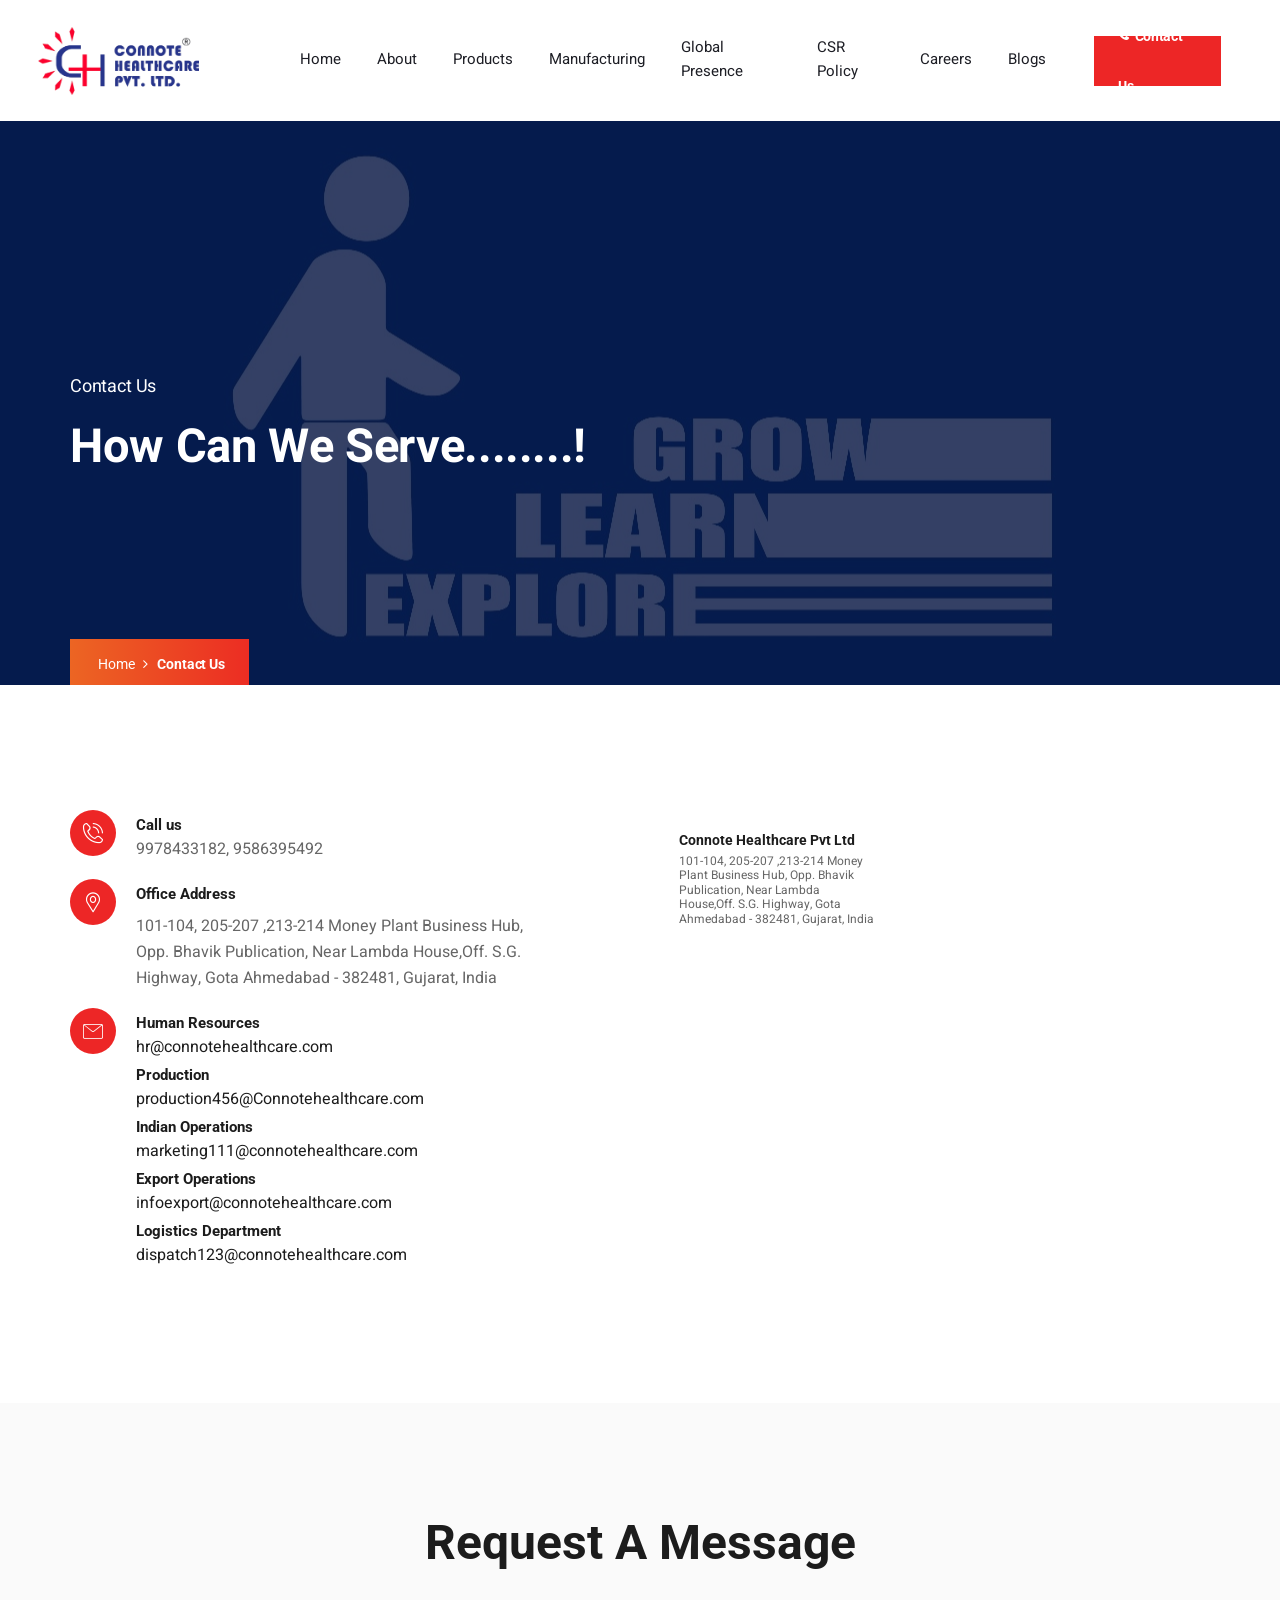
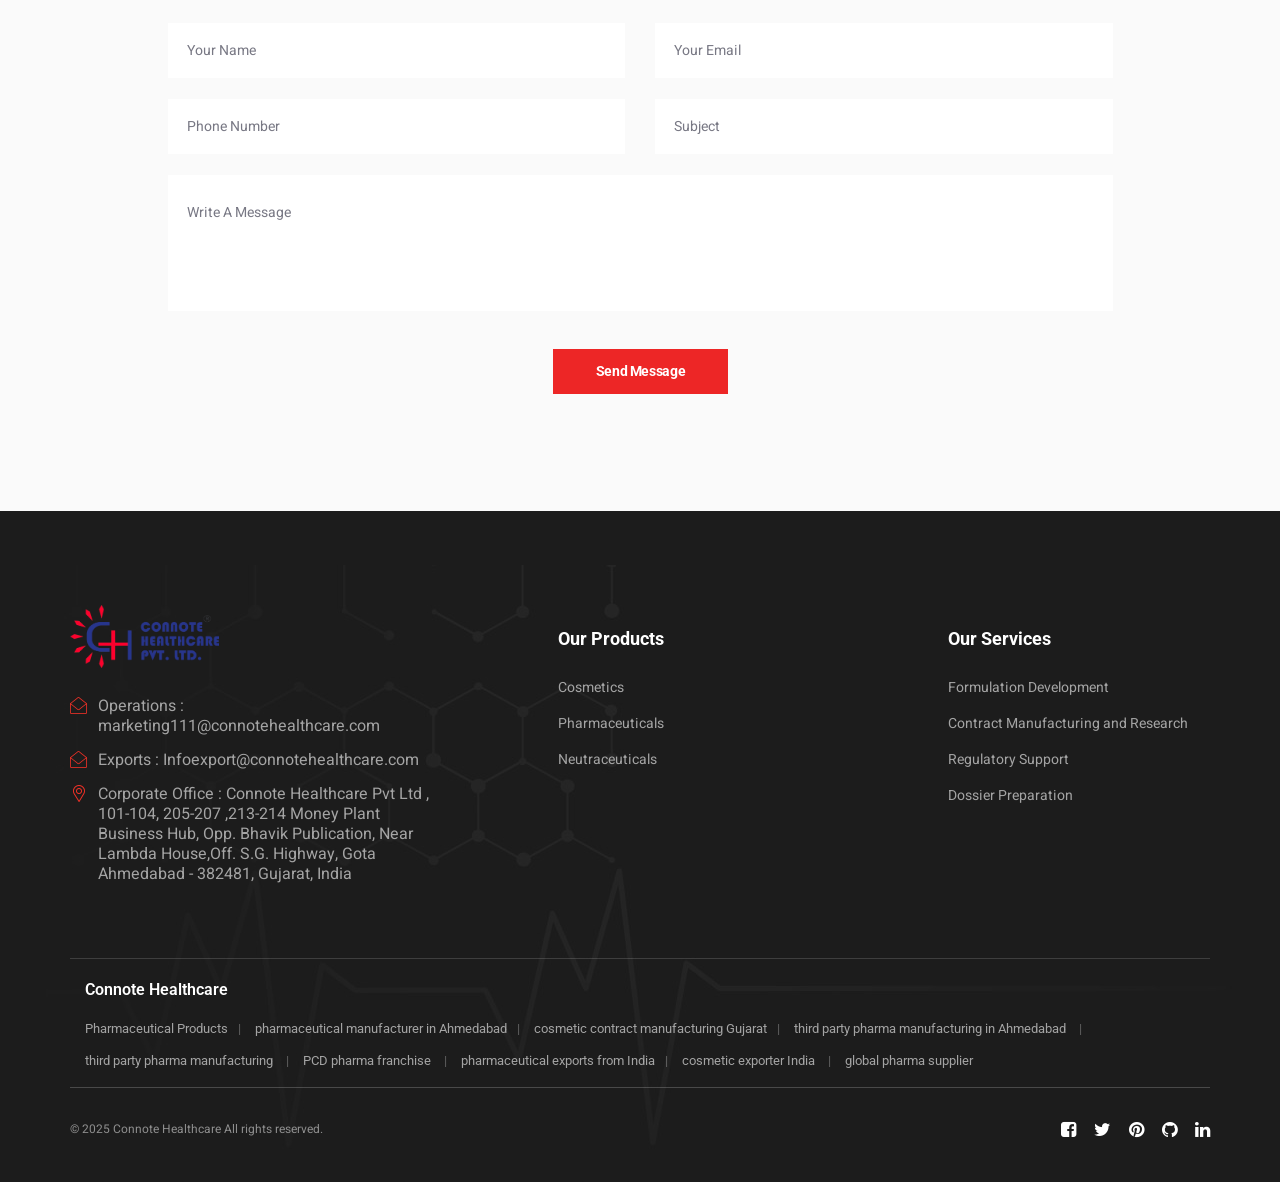
==== contact.html @ 1d47ad8c "Initial commit" ====
<!DOCTYPE html>
<html lang="en">
  <head>
    <!-- #region META DATA -->
    <meta charset="utf-8" />
    <meta
      name="description"
      content="Connote Healthcare Pvt. Ltd. offers high-quality pharmaceutical products and services, including formulation development, contract manufacturing, and regulatory support."
    />
    <meta
      name="keywords"
      content="Pharmaceutical, Healthcare, Formulation Development, Contract Manufacturing, Regulatory Support, Quality Control, Analytical Research, Stability Testing, GMP, WHO-GMP, Connote Healthcare"
    />
    <meta name="author" content="Grabthesite" />
    <meta name="viewport" content="width=device-width, initial-scale=1.0" />
    <title>Connote - Connote Healthcare pvt. ltd.</title>

    <!-- #endregion META DATA -->

    <!--#region Include CSS-->
    <link rel="stylesheet" href="css/bootstrap.css" />
    <link rel="stylesheet" href="css/animate.css" />
    <link rel="stylesheet" href="css/font-awesome.css" />
    <link rel="stylesheet" href="css/labflox-icon.css" />
    <link rel="stylesheet" href="css/owl.theme.default.min.css" />
    <link rel="stylesheet" href="css/owl.carousel.min.css" />
    <link rel="stylesheet" href="css/slick.css" />
    <link rel="stylesheet" href="css/lightcase.css" />
    <link rel="stylesheet" href="css/preloader.css" />

    <!-- Revolution Slider Setting CSS -->
    <link rel="stylesheet" href="css/settings.css" />

    <link rel="stylesheet" href="css/preset.css" />
    <link rel="stylesheet" href="css/ignore_for_wp.css" />
    <link rel="stylesheet" href="css/theme.css" />
    <link rel="stylesheet" href="css/responsive.css" />
    <link rel="stylesheet" href="css/custom.css" />
    <!--#endregion Include CSS-->

    <link rel="icon" type="image/png" href="images/favicon.png" />
  </head>

  <body>
    <!-- #region Preloader -->
    <div class="preloader clock text-center">
      <div class="labfloxLoader">
        <div class="loaderO">
          <span>C</span>
          <span>O</span>
          <span>N</span>
          <span>N</span>
          <span>O</span>
          <span>T</span>
          <span>E</span>
        </div>
      </div>
    </div>
    <!-- #endregion Preloader -->

    <!-- #region Header -->
    <header class="header01 site-header">
      <!--TODO : Move this style to css -->
      <div style="padding: 0 0" class="">
        <div class="row">
          <div class="col-lg-12">
            <div class="navArea">
              <div class="logo">
                <a href="index.html"
                  ><img src="images/logo.png" alt="Labflox"
                /></a>
              </div>
              <nav class="mainMenu">
                <ul>
                  <li class="current-menu-item">
                    <a href="index.html">Home</a>
                  </li>
                  <li><a href="about.html">About</a></li>
                  <li class="">
                    <a href="products.html">Products</a>
                    <!-- <ul>
                    <li class="menu-item-has-children">
                      <a href="#">Cosmetics</a>
                      <ul>
                        <li>
                          <a href="products.html">Moisturizer</a>
                        </li>
                        <li>
                          <a href="#">Sunscreen</a>
                        </li>
                        <li>
                          <a href="#">Facewash</a>
                        </li>
                        <li>
                          <a href="#">Soap</a>
                        </li>
                      </ul>
                    </li>
                    <li class="menu-item-has-children">
                      <a href="#">Pharmaceuticals</a>
                      <ul>
                        <li>
                          <a href="#">Anti Acne</a>
                        </li>
                        <li>
                          <a href="#">Anti Allergic</a>
                        </li>
                        <li>
                          <a href="#">Anti Bacterial</a>
                        </li>
                        <li>
                          <a href="#">Anti Psoriatic</a>
                        </li>
                        <li>
                          <a href="#">Anti Scabies</a>
                        </li>
                        <li>
                          <a href="#">Anti Viral</a>
                        </li>
                        <li>
                          <a href="#">Hair Care</a>
                        </li>
                        <li>
                          <a href="#">Steroid</a>
                        </li>
                        <li>
                          <a href="#">Skin Whiteners</a>
                        </li>
                      </ul>
                    </li>
                    <li class="menu-item-has-children">
                      <a href="#">Neutraceuticals</a>
                      <ul>
                        <li>
                          <a href="#">Multi-Vitamins</a>
                        </li>
                        <li>
                          <a href="#">Syrups</a>
                        </li>
                      </ul>
                    </li>
                    <li>
                      <a href="#">Miscelaneous</a>
                    </li>
                    <li><a href="#">View All</a></li>
                  </ul> -->
                  </li>
                  <li>
                    <a href="manufacturing.html">Manufacturing</a>
                  </li>
                  <li>
                    <a href="global-presence.html">Global Presence</a>
                  </li>
                  <!-- <li>
                  <a href="javascript:void(0);">CSR Policy</a>
                </li> -->
                  <li>
                    <a href="csr.html">CSR Policy</a>
                  </li>
                  <li>
                    <a href="careers.html">Careers</a>
                  </li>
                   <li>
                    <a href="blogs.html">Blogs</a>
                  </li>
                </ul>
              </nav>
              <div class="accessNav">
                <a href="contact.html" class="lab_btn lightHover requestBTN"
                  ><span><i class="fa fa-phone"></i>Contact Us</span></a
                >
                <a href="javascript:void(0);" class="menuBtn"
                  ><span><i class="fa fa-bars"></i>Menu</span></a
                >
              </div>
            </div>
          </div>
        </div>
      </div>
    </header>
    <!-- #endregion Header -->

    <!-- #region Pagebanner -->
    <section class="pageBanner" id="contactBanner">
      <div class="container">
        <div class="row">
          <div class="col-md-9 col-lg-7 col-xl-6">
            <div class="pageBannerContent">
              <h5>Contact Us</h5>
              <h2>How Can We Serve........!</h2>
              <div class="pageBreadCum">
                <a href="index.html">Home</a>
                <i class="fa fa-angle-right"></i>
                <span>Contact Us</span>
              </div>
            </div>
          </div>
        </div>
      </div>
    </section>
    <!-- #endregion Pagebanner-->

    <!-- #region Map Section -->
    <section class="mapSection" id="adressMap">
      <div class="container">
        <div class="row">
          <div class="col-lg-6">
            <div class="contactInfo pt-0">
              <div class="iconBox04">
                <i class="laf-P86WG101"></i>
                <h5>Call us</h5>
                <p>9978433182, 9586395492</p>
              </div>
              <div class="iconBox04 ib04Address">
                <i class="laf-A8AIr201"></i>
                <h5>Office Address</h5>
                <p>
                  101-104, 205-207 ,213-214 Money Plant Business Hub, Opp.
                  Bhavik Publication, Near Lambda House,Off. S.G. Highway, Gota
                  Ahmedabad - 382481, Gujarat, India
                </p>
              </div>
              <div class="iconBox04">
                <i class="laf-CaWRfT01"></i>
                <h5>Human Resources</h5>
                <p class="pb-2">
                  <a href="#">hr@connotehealthcare.com</a>
                </p>
                <h5>Production</h5>
                <p class="pb-2">
                  <a href="#">production456@Connotehealthcare.com</a>
                </p>
                <h5>Indian Operations</h5>
                <p class="pb-2">
                  <a href="#">marketing111@connotehealthcare.com</a>
                </p>
                <h5>Export Operations</h5>
                <p class="pb-2">
                  <a href="#">infoexport@connotehealthcare.com</a>
                </p>
                <h5>Logistics Department</h5>
                <p class="pb-2">
                  <a href="#">dispatch123@connotehealthcare.com</a>
                </p>
              </div>
            </div>
          </div>
          <div class="col-lg-6">
            <div class="map">
              <!-- <iframe
                                src="https://www.google.com/maps/embed?pb=!1m18!1m12!1m3!1d3151.1985106393495!2d144.96871831584528!3d-37.832238342874774!2m3!1f0!2f0!3f0!3m2!1i1024!2i768!4f13.1!3m3!1m2!1s0x6ad642a842890d0b%3A0x66b760df23e4bf93!2s380%20St%20Kilda%20Rd%2C%20Melbourne%20VIC%203000%2C%20Australia!5e0!3m2!1sen!2sbd!4v1637992090221!5m2!1sen!2sbd"
                            ></iframe> -->
              <iframe
                src="https://www.google.com/maps/embed?pb=!1m18!1m12!1m3!1d117445.65026229316!2d72.4486853390625!3d23.09063130000001!2m3!1f0!2f0!3f0!3m2!1i1024!2i768!4f13.1!3m3!1m2!1s0x395e83590f01b755%3A0xcddaf096d549afd7!2sConnote%20Healthcare!5e0!3m2!1sen!2sin!4v1723284240552!5m2!1sen!2sin"
                width="600"
                height="450"
                style="border: 0"
                allowfullscreen=""
                loading="lazy"
                referrerpolicy="no-referrer-when-downgrade"
              ></iframe>
            </div>
            <div class="absoluteAdress">
              <h3>Connote Healthcare Pvt Ltd</h3>
              <p>
                101-104, 205-207 ,213-214 Money Plant Business Hub, Opp. Bhavik
                Publication, Near Lambda House,Off. S.G. Highway, Gota Ahmedabad
                - 382481, Gujarat, India
              </p>
            </div>
          </div>
        </div>
      </div>
    </section>
    <!-- #endregion Map Section -->

    <!-- #region Contact Form -->
    <section class="contactFormSection">
      <div class="container">
        <div class="row">
          <div class="col-lg-12">
            <h2 class="secTitle text-center">Request A Message</h2>
          </div>
        </div>
        <div class="row">
          <div class="col-lg-10 offset-lg-1">
            <div class="contactForm">
              <form method="post" action="ajax/mail.php" id="contact_form">
                <div class="row">
                  <div class="col-md-6">
                    <input
                      type="text"
                      name="con_name"
                      placeholder="Your Name"
                      class="required reqError"
                    />
                  </div>
                  <div class="col-md-6">
                    <input
                      type="email"
                      name="con_email"
                      placeholder="Your Email"
                      class="required reqError"
                    />
                  </div>
                  <div class="col-md-6">
                    <input
                      type="text"
                      name="con_phone"
                      placeholder="Phone Number"
                      class="required reqError"
                    />
                  </div>
                  <div class="col-md-6">
                    <input
                      type="text"
                      name="con_subject"
                      placeholder="Subject"
                      class="required reqError"
                    />
                  </div>
                  <div class="col-md-12">
                    <textarea
                      name="con_message1"
                      placeholder="Write A Message"
                      class="required reqError"
                    ></textarea>
                  </div>
                  <div class="col-md-12 text-center">
                    <button type="submit" class="lab_btn darkHover">
                      <span>Send Message</span>
                    </button>
                    <div class="alert con_message"></div>
                  </div>
                </div>
              </form>
            </div>
          </div>
        </div>
      </div>
    </section>
    <!-- #endregion Contact Form -->

    <!-- #region FOOTER -->
    <footer class="footer01">
      <div class="container">
        <div class="row widgetRow">
          <div class="col-md-6 col-lg-4">
            <aside class="widget">
              <div class="contactWidtetContent">
                <div class="footerLogo">
                  <a href="index.html"
                    ><img src="images/logo.png" alt="LabFlox"
                  /></a>
                </div>

                <div class="cwcInfo">
                  <i class="laf-BqBcxz01"></i>
                  <a href="javascript:void(0);">
                    Operations : marketing111@connotehealthcare.com
                  </a>
                </div>
                <div class="cwcInfo">
                  <i class="laf-BqBcxz01"></i>
                  <a href="javascript:void(0);">
                    Exports : Infoexport@connotehealthcare.com
                  </a>
                </div>
                <div class="cwcInfo">
                  <i class="laf-A8AIr201"></i>
                  Corporate Office : Connote Healthcare Pvt Ltd , 101-104,
                  205-207 ,213-214 Money Plant Business Hub, Opp. Bhavik
                  Publication, Near Lambda House,Off. S.G. Highway, Gota
                  Ahmedabad - 382481, Gujarat, India
                </div>
              </div>
            </aside>
          </div>
          <div class="col-md-6 col-lg-3">
            <aside class="widget">
              <h3 class="widgetTitle">Our Products</h3>
              <ul>
                <li>
                  <a href="javascript:void(0);">Cosmetics</a>
                </li>
                <li>
                  <a href="javascript:void(0);">Pharmaceuticals</a>
                </li>
                <li>
                  <a href="javascript:void(0);"> Neutraceuticals</a>
                </li>
              </ul>
            </aside>
          </div>
          <div class="col-md-6 col-lg-3">
            <aside class="widget">
              <h3 class="widgetTitle">Our Services</h3>
              <ul>
                <li>
                  <a href="javascript:void(0);">Formulation Development</a>
                </li>
                <li>
                  <a href="javascript:void(0);"
                    >Contract Manufacturing and Research</a
                  >
                </li>
                <li>
                  <a href="javascript:void(0);">Regulatory Support</a>
                </li>
                <li>
                  <a href="javascript:void(0);">Dossier Preparation</a>
                </li>
              </ul>
            </aside>
          </div>
        </div>

               <!-- SEO Keyword Section -->
        <div class=" footerSeoSection">
          <div class="col-lg-12">
            <aside class="">
              <h2>Connote Healthcare</h2>

              <h3>Pharmaceutical Products</h3>
              <h3>pharmaceutical manufacturer in Ahmedabad</h3>
              <h3>cosmetic contract manufacturing Gujarat</h3>
              <h3>third party pharma manufacturing in Ahmedabad </h3>

              <h3>third party pharma manufacturing </h3>
              <h3>PCD pharma franchise </h3>

              <h3>pharmaceutical exports from India</h3>
              <h3>cosmetic exporter India </h3>
              <h3>global pharma supplier</h3>
            </aside>
          </div>
        </div>
        <!-- End SEO Keyword Section -->
         
        <div class="row">
          <div class="col-lg-12">
            <div class="copyrightRow">
              <div class="row">
                <div class="col-md-6 col-lg-6">
                  <div class="siteInfo">
                    © 2025 Connote Healthcare All rights reserved.
                  </div>
                </div>
                <div class="col-md-6 col-lg-6">
                  <div class="siteSocial">
                    <a href="javascript:void(0);"
                      ><i class="fa fa-facebook-square"></i
                    ></a>
                    <a href="javascript:void(0);"
                      ><i class="fa fa-twitter"></i
                    ></a>
                    <a href="javascript:void(0);"
                      ><i class="fa fa-pinterest"></i
                    ></a>
                    <a href="javascript:void(0);"
                      ><i class="fa fa-github"></i
                    ></a>
                    <a href="javascript:void(0);"
                      ><i class="fa fa-linkedin"></i
                    ></a>
                  </div>
                </div>
              </div>
            </div>
          </div>
        </div>
      </div>
    </footer>
    <!-- #endregion FOOTER -->

    <!-- #region back to the top button -->
    <a href="javascript:void(0);" id="backtotop"
      ><i class="fa fa-angle-double-up"></i
    ></a>
    <!-- #endregion back to the top button -->

    <!-- #region Include JS -->
    <script src="js/jquery.js"></script>
    <script src="js/bootstrap.min.js"></script>
    <script src="js/owl.carousel.min.js"></script>
    <script src="js/jquery.appear.js"></script>
    <script src="js/circle-progress.min.js"></script>
    <script src="js/slick.js"></script>
    <script src="js/lightcase.js"></script>
    <script src="js/litepicker.js"></script>

    <!-- Slider Revolution Main Files -->
    <script src="js/jquery.themepunch.tools.min.js"></script>
    <script src="js/jquery.themepunch.revolution.min.js"></script>

    <!-- Slider Revolution Extension -->
    <script src="js/extensions/revolution.extension.actions.min.js"></script>
    <script src="js/extensions/revolution.extension.carousel.min.js"></script>
    <script src="js/extensions/revolution.extension.kenburn.min.js"></script>
    <script src="js/extensions/revolution.extension.layeranimation.min.js"></script>
    <script src="js/extensions/revolution.extension.migration.min.js"></script>
    <script src="js/extensions/revolution.extension.navigation.min.js"></script>
    <script src="js/extensions/revolution.extension.parallax.min.js"></script>
    <script src="js/extensions/revolution.extension.slideanims.min.js"></script>
    <script src="js/extensions/revolution.extension.video.min.js"></script>

    <script src="js/theme.js"></script>
    <script src="js/custom.js"></script>
    <!-- #endregion Include JS -->
  </body>
</html>
---- css/labflox-icon.css ----
@font-face {
    font-family: "LabFlox";
    src: url("../fonts/LabFlox.eot?rlnx4n");
    src:
        url("../fonts/LabFlox.eot?rlnx4n#iefix") format("embedded-opentype"),
        url("../fonts/LabFlox.ttf?rlnx4n") format("truetype"),
        url("../fonts/LabFlox.woff?rlnx4n") format("woff"),
        url("../fonts/LabFlox.svg?rlnx4n#LabFlox") format("svg");
    font-weight: normal;
    font-style: normal;
    font-display: block;
}

[class^="laf-"],
[class*=" laf-"] {
    /* use !important to prevent issues with browser extensions that change fonts */
    font-family: "LabFlox" !important;
    speak: never;
    font-style: normal;
    font-weight: normal;
    font-variant: normal;
    text-transform: none;
    line-height: 1;

    /* Better Font Rendering =========== */
    -webkit-font-smoothing: antialiased;
    -moz-osx-font-smoothing: grayscale;
}

.laf-QQOBhd01:before {
    content: "\e90a";
}
.laf-P86WG101:before {
    content: "\e90b";
}
.laf-y4LP01:before {
    content: "\e90c";
}
.laf-CaWRfT01:before {
    content: "\e90d";
}
.laf-APYoN601:before {
    content: "\e90e";
}
.laf-lHZT4N01:before {
    content: "\e90f";
}
.laf-BqBcxz01:before {
    content: "\e910";
}
.laf-A8AIr201:before {
    content: "\e911";
}
.laf-c2XLzn01:before {
    content: "\e912";
}
.laf-eJT9WW01:before {
    content: "\e913";
}
.laf-rXdMT01:before {
    content: "\e900";
}
.laf-F4W0Q01:before {
    content: "\e901";
}
.laf-DqlwU301:before {
    content: "\e902";
}
.laf-GA9M8J01:before {
    content: "\e903";
}
.laf-GiBYLh01:before {
    content: "\e904";
}
.laf-lHEkBa01:before {
    content: "\e905";
}
.laf-MjY3z001:before {
    content: "\e906";
}
.laf-VoAPSp01:before {
    content: "\e907";
}
.laf-Yk7aBo01:before {
    content: "\e908";
}
.laf-yzxBv601:before {
    content: "\e909";
}
.laf-yzxBv601:before {
    content: "\e914";
}
---- css/lightcase.css ----
/**
 * Lightcase - jQuery Plugin
 * The smart and flexible Lightbox Plugin.
 *
 * @author		Cornel Boppart <cornel@bopp-art.com>
 * @copyright	Author
 *
 * @version		2.5.0 (11/03/2018)
 */
/**
 * Lightcase settings
 *
 * Note: Override default settings for your project without touching this source code by simply
 * defining those variables within a SASS map called '$lightcase-custom'.
 *
 * // Example usage
 * $lightcase-custom: (
 *   'breakpoint': 768px
 * );
 */
@font-face {
  font-family: 'lightcase';
  src: url("../fonts/lightcase.eot?55356177");
  src: url("../fonts/lightcase.eot?55356177#iefix") format("embedded-opentype"), url("../fonts/lightcase.woff?55356177") format("woff"), url("../fonts/lightcase.ttf?55356177") format("truetype"), url("../fonts/lightcase.svg?55356177#lightcase") format("svg");
  font-weight: normal;
  font-style: normal;
}
/* line 12, ../scss/components/fonts/_font-lightcase.scss */
[class*='lightcase-icon-']:before {
  font-family: 'lightcase', sans-serif;
  font-style: normal;
  font-weight: normal;
  speak: none;
  display: inline-block;
  text-decoration: inherit;
  width: 1em;
  text-align: center;
  /* For safety - reset parent styles, that can break glyph codes*/
  font-variant: normal;
  text-transform: none;
  /* fix buttons height, for twitter bootstrap */
  line-height: 1em;
  /* Uncomment for 3D effect */
  /* text-shadow: 1px 1px 1px rgba(127, 127, 127, 0.3); */
}

/* Codes */
/* line 35, ../scss/components/fonts/_font-lightcase.scss */
.lightcase-icon-play:before {
  content: '\e800';
}

/* line 36, ../scss/components/fonts/_font-lightcase.scss */
.lightcase-icon-pause:before {
  content: '\e801';
}

/* line 37, ../scss/components/fonts/_font-lightcase.scss */
.lightcase-icon-close:before {
  content: '\e802';
}

/* line 38, ../scss/components/fonts/_font-lightcase.scss */
.lightcase-icon-prev:before {
  content: '\e803';
}

/* line 39, ../scss/components/fonts/_font-lightcase.scss */
.lightcase-icon-next:before {
  content: '\e804';
}

/* line 40, ../scss/components/fonts/_font-lightcase.scss */
.lightcase-icon-spin:before {
  content: '\e805';
}

/**
 * Mixin providing icon defaults to be used on top of font-lightcase.
 *
 * Example usage:
 * @include icon(#e9e9e9)
 */
/**
 * Mixin providing icon defaults including a hover status to be used
 * on top of font-lightcase.
 *
 * Example usage:
 * @include icon-hover(#e9e9e9, #fff)
 */
/**
 * Provides natural content overflow behavior and scrolling support
 * even so for touch devices.
 *
 * Example usage:
 * @include overflow()
 */
/**
 * Neutralizes/resets dimensions including width, height, position as well as margins,
 * paddings and styles. Used to enforce a neutral and unstyled look and behavoir!
 *
 * Example usage:
 * @include clear(true)
 *
 * @param boolean $important
 */
@-webkit-keyframes lightcase-spin {
  0% {
    -webkit-transform: rotate(0deg);
    -moz-transform: rotate(0deg);
    -o-transform: rotate(0deg);
    transform: rotate(0deg);
  }
  100% {
    -webkit-transform: rotate(359deg);
    -moz-transform: rotate(359deg);
    -o-transform: rotate(359deg);
    transform: rotate(359deg);
  }
}
@-moz-keyframes lightcase-spin {
  0% {
    -webkit-transform: rotate(0deg);
    -moz-transform: rotate(0deg);
    -o-transform: rotate(0deg);
    transform: rotate(0deg);
  }
  100% {
    -webkit-transform: rotate(359deg);
    -moz-transform: rotate(359deg);
    -o-transform: rotate(359deg);
    transform: rotate(359deg);
  }
}
@-o-keyframes lightcase-spin {
  0% {
    -webkit-transform: rotate(0deg);
    -moz-transform: rotate(0deg);
    -o-transform: rotate(0deg);
    transform: rotate(0deg);
  }
  100% {
    -webkit-transform: rotate(359deg);
    -moz-transform: rotate(359deg);
    -o-transform: rotate(359deg);
    transform: rotate(359deg);
  }
}
@-ms-keyframes lightcase-spin {
  0% {
    -webkit-transform: rotate(0deg);
    -moz-transform: rotate(0deg);
    -o-transform: rotate(0deg);
    transform: rotate(0deg);
  }
  100% {
    -webkit-transform: rotate(359deg);
    -moz-transform: rotate(359deg);
    -o-transform: rotate(359deg);
    transform: rotate(359deg);
  }
}
@keyframes lightcase-spin {
  0% {
    -webkit-transform: rotate(0deg);
    -moz-transform: rotate(0deg);
    -o-transform: rotate(0deg);
    transform: rotate(0deg);
  }
  100% {
    -webkit-transform: rotate(359deg);
    -moz-transform: rotate(359deg);
    -o-transform: rotate(359deg);
    transform: rotate(359deg);
  }
}
/* line 1, ../scss/components/modules/_case.scss */
#lightcase-case {
  display: none;
  position: fixed;
  z-index: 2002;
  top: 50%;
  left: 50%;
  font-family: arial, sans-serif;
  font-size: 13px;
  line-height: 1.5;
  text-align: left;
  text-shadow: 0 0 10px rgba(0, 0, 0, 0.5);
}
@media screen and (max-width: 640px) {
  /* line 16, ../scss/components/modules/_case.scss */
  html[data-lc-type=inline] #lightcase-case, html[data-lc-type=ajax] #lightcase-case {
    position: fixed !important;
    top: 0 !important;
    left: 0 !important;
    right: 0 !important;
    bottom: 0 !important;
    margin: 0 !important;
    padding: 55px 0 70px 0;
    width: 100% !important;
    height: 100% !important;
    overflow: auto !important;
  }
}

@media screen and (min-width: 641px) {
  /* line 4, ../scss/components/modules/_content.scss */
  html:not([data-lc-type=error]) #lightcase-content {
    position: relative;
    z-index: 1;
    text-shadow: none;
    background-color: #fff;
    -webkit-box-shadow: 0 0 30px rgba(0, 0, 0, 0.5);
    -moz-box-shadow: 0 0 30px rgba(0, 0, 0, 0.5);
    -o-box-shadow: 0 0 30px rgba(0, 0, 0, 0.5);
    box-shadow: 0 0 30px rgba(0, 0, 0, 0.5);
    -webkit-backface-visibility: hidden;
  }
}
@media screen and (min-width: 641px) {
  /* line 23, ../scss/components/modules/_content.scss */
  html[data-lc-type=image] #lightcase-content, html[data-lc-type=video] #lightcase-content {
    background-color: #333;
  }
}
/* line 31, ../scss/components/modules/_content.scss */
html[data-lc-type=inline] #lightcase-content, html[data-lc-type=ajax] #lightcase-content, html[data-lc-type=error] #lightcase-content {
  -webkit-box-shadow: none;
  -moz-box-shadow: none;
  -o-box-shadow: none;
  box-shadow: none;
}
@media screen and (max-width: 640px) {
  /* line 31, ../scss/components/modules/_content.scss */
  html[data-lc-type=inline] #lightcase-content, html[data-lc-type=ajax] #lightcase-content, html[data-lc-type=error] #lightcase-content {
    position: relative !important;
    top: auto !important;
    left: auto !important;
    width: auto !important;
    height: auto !important;
    margin: 0 !important;
    padding: 0 !important;
    border: none !important;
    background: none !important;
  }
}
/* line 43, ../scss/components/modules/_content.scss */
html[data-lc-type=inline] #lightcase-content .lightcase-contentInner, html[data-lc-type=ajax] #lightcase-content .lightcase-contentInner, html[data-lc-type=error] #lightcase-content .lightcase-contentInner {
  -webkit-box-sizing: border-box;
  -moz-box-sizing: border-box;
  -o-box-sizing: border-box;
  box-sizing: border-box;
}
@media screen and (max-width: 640px) {
  /* line 43, ../scss/components/modules/_content.scss */
  html[data-lc-type=inline] #lightcase-content .lightcase-contentInner, html[data-lc-type=ajax] #lightcase-content .lightcase-contentInner, html[data-lc-type=error] #lightcase-content .lightcase-contentInner {
    padding: 15px;
  }
  /* line 52, ../scss/components/modules/_content.scss */
  html[data-lc-type=inline] #lightcase-content .lightcase-contentInner, html[data-lc-type=inline] #lightcase-content .lightcase-contentInner > *, html[data-lc-type=ajax] #lightcase-content .lightcase-contentInner, html[data-lc-type=ajax] #lightcase-content .lightcase-contentInner > *, html[data-lc-type=error] #lightcase-content .lightcase-contentInner, html[data-lc-type=error] #lightcase-content .lightcase-contentInner > * {
    width: 100% !important;
    max-width: none !important;
  }
  /* line 59, ../scss/components/modules/_content.scss */
  html[data-lc-type=inline] #lightcase-content .lightcase-contentInner > *:not(iframe), html[data-lc-type=ajax] #lightcase-content .lightcase-contentInner > *:not(iframe), html[data-lc-type=error] #lightcase-content .lightcase-contentInner > *:not(iframe) {
    height: auto !important;
    max-height: none !important;
  }
}
@media screen and (max-width: 640px) {
  /* line 70, ../scss/components/modules/_content.scss */
  html.lightcase-isMobileDevice[data-lc-type=iframe] #lightcase-content .lightcase-contentInner iframe {
    overflow: auto;
    -webkit-overflow-scrolling: touch;
  }
}
@media screen and (max-width: 640px) and (min-width: 641px) {
  /* line 74, ../scss/components/modules/_content.scss */
  html[data-lc-type=image] #lightcase-content .lightcase-contentInner, html[data-lc-type=video] #lightcase-content .lightcase-contentInner {
    line-height: 0.75;
  }
}

/* line 82, ../scss/components/modules/_content.scss */
html[data-lc-type=image] #lightcase-content .lightcase-contentInner {
  position: relative;
  overflow: hidden !important;
}
@media screen and (max-width: 640px) {
  /* line 91, ../scss/components/modules/_content.scss */
  html[data-lc-type=inline] #lightcase-content .lightcase-contentInner .lightcase-inlineWrap, html[data-lc-type=ajax] #lightcase-content .lightcase-contentInner .lightcase-inlineWrap, html[data-lc-type=error] #lightcase-content .lightcase-contentInner .lightcase-inlineWrap {
    position: relative !important;
    top: auto !important;
    left: auto !important;
    width: auto !important;
    height: auto !important;
    margin: 0 !important;
    padding: 0 !important;
    border: none !important;
    background: none !important;
  }
}
@media screen and (min-width: 641px) {
  /* line 100, ../scss/components/modules/_content.scss */
  html:not([data-lc-type=error]) #lightcase-content .lightcase-contentInner .lightcase-inlineWrap {
    padding: 30px;
    overflow: auto;
    -webkit-box-sizing: border-box;
    -moz-box-sizing: border-box;
    -o-box-sizing: border-box;
    box-sizing: border-box;
  }
}
@media screen and (max-width: 640px) {
  /* line 117, ../scss/components/modules/_content.scss */
  #lightcase-content h1, #lightcase-content h2, #lightcase-content h3, #lightcase-content h4, #lightcase-content h5, #lightcase-content h6, #lightcase-content p {
    color: #aaa;
  }
}
@media screen and (min-width: 641px) {
  /* line 117, ../scss/components/modules/_content.scss */
  #lightcase-content h1, #lightcase-content h2, #lightcase-content h3, #lightcase-content h4, #lightcase-content h5, #lightcase-content h6, #lightcase-content p {
    color: #333;
  }
}

/* line 3, ../scss/components/modules/_error.scss */
#lightcase-case p.lightcase-error {
  margin: 0;
  font-size: 17px;
  text-align: center;
  white-space: nowrap;
  overflow: hidden;
  text-overflow: ellipsis;
  color: #aaa;
}
@media screen and (max-width: 640px) {
  /* line 3, ../scss/components/modules/_error.scss */
  #lightcase-case p.lightcase-error {
    padding: 30px 0;
  }
}
@media screen and (min-width: 641px) {
  /* line 3, ../scss/components/modules/_error.scss */
  #lightcase-case p.lightcase-error {
    padding: 0;
  }
}

/* line 4, ../scss/components/modules/_global.scss */
.lightcase-open body {
  overflow: hidden;
}
/* line 8, ../scss/components/modules/_global.scss */
.lightcase-isMobileDevice .lightcase-open body {
  max-width: 100%;
  max-height: 100%;
}

/* line 1, ../scss/components/modules/_info.scss */
#lightcase-info {
  position: absolute;
  padding-top: 15px;
}
/* line 9, ../scss/components/modules/_info.scss */
#lightcase-info #lightcase-title,
#lightcase-info #lightcase-caption {
  margin: 0;
  padding: 0;
  line-height: 1.5;
  font-weight: normal;
  text-overflow: ellipsis;
}
/* line 19, ../scss/components/modules/_info.scss */
#lightcase-info #lightcase-title {
  font-size: 17px;
  color: #aaa;
}
@media screen and (max-width: 640px) {
  /* line 19, ../scss/components/modules/_info.scss */
  #lightcase-info #lightcase-title {
    position: fixed;
    top: 10px;
    left: 0;
    max-width: 87.5%;
    padding: 5px 15px;
    background: #333;
  }
}
/* line 33, ../scss/components/modules/_info.scss */
#lightcase-info #lightcase-caption {
  clear: both;
  font-size: 13px;
  color: #aaa;
}
/* line 39, ../scss/components/modules/_info.scss */
#lightcase-info #lightcase-sequenceInfo {
  font-size: 11px;
  color: #aaa;
}
@media screen and (max-width: 640px) {
  /* line 45, ../scss/components/modules/_info.scss */
  .lightcase-fullScreenMode #lightcase-info {
    padding-left: 15px;
    padding-right: 15px;
  }
  /* line 51, ../scss/components/modules/_info.scss */
  html:not([data-lc-type=image]):not([data-lc-type=video]):not([data-lc-type=flash]):not([data-lc-type=error]) #lightcase-info {
    position: static;
  }
}

/* line 1, ../scss/components/modules/_loading.scss */
#lightcase-loading {
  position: fixed;
  z-index: 9999;
  width: 1.123em;
  height: auto;
  font-size: 38px;
  line-height: 1;
  text-align: center;
  text-shadow: none;
  position: fixed;
  z-index: 2001;
  top: 50%;
  left: 50%;
  margin-top: -0.5em;
  margin-left: -0.5em;
  opacity: 1;
  font-size: 32px;
  text-shadow: 0 0 15px #fff;
  -moz-transform-origin: 50% 53%;
  -webkit-animation: lightcase-spin 0.5s infinite linear;
  -moz-animation: lightcase-spin 0.5s infinite linear;
  -o-animation: lightcase-spin 0.5s infinite linear;
  animation: lightcase-spin 0.5s infinite linear;
}
/* line 20, ../scss/components/mixins/_presets.scss */
#lightcase-loading, #lightcase-loading:focus {
  text-decoration: none;
  color: #fff;
  -webkit-tap-highlight-color: transparent;
  -webkit-transition: color, opacity, ease-in-out 0.25s;
  -moz-transition: color, opacity, ease-in-out 0.25s;
  -o-transition: color, opacity, ease-in-out 0.25s;
  transition: color, opacity, ease-in-out 0.25s;
}
/* line 32, ../scss/components/mixins/_presets.scss */
#lightcase-loading > span {
  display: inline-block;
  text-indent: -9999px;
}

/* line 2, ../scss/components/modules/_navigation.scss */
a[class*='lightcase-icon-'] {
  position: fixed;
  z-index: 9999;
  width: 1.123em;
  height: auto;
  font-size: 38px;
  line-height: 1;
  text-align: center;
  text-shadow: none;
  outline: none;
  cursor: pointer;
}
/* line 20, ../scss/components/mixins/_presets.scss */
a[class*='lightcase-icon-'], a[class*='lightcase-icon-']:focus {
  text-decoration: none;
  color: rgba(255, 255, 255, 0.6);
  -webkit-tap-highlight-color: transparent;
  -webkit-transition: color, opacity, ease-in-out 0.25s;
  -moz-transition: color, opacity, ease-in-out 0.25s;
  -o-transition: color, opacity, ease-in-out 0.25s;
  transition: color, opacity, ease-in-out 0.25s;
}
/* line 32, ../scss/components/mixins/_presets.scss */
a[class*='lightcase-icon-'] > span {
  display: inline-block;
  text-indent: -9999px;
}
/* line 49, ../scss/components/mixins/_presets.scss */
a[class*='lightcase-icon-']:hover {
  color: white;
  text-shadow: 0 0 15px white;
}
/* line 10, ../scss/components/modules/_navigation.scss */
.lightcase-isMobileDevice a[class*='lightcase-icon-']:hover {
  color: #aaa;
  text-shadow: none;
}
/* line 17, ../scss/components/modules/_navigation.scss */
a[class*='lightcase-icon-'].lightcase-icon-close {
  position: fixed;
  top: 15px;
  right: 15px;
  bottom: auto;
  margin: 0;
  opacity: 0;
  outline: none;
}
/* line 28, ../scss/components/modules/_navigation.scss */
a[class*='lightcase-icon-'].lightcase-icon-prev {
  left: 15px;
}
/* line 33, ../scss/components/modules/_navigation.scss */
a[class*='lightcase-icon-'].lightcase-icon-next {
  right: 15px;
}
/* line 38, ../scss/components/modules/_navigation.scss */
a[class*='lightcase-icon-'].lightcase-icon-pause, a[class*='lightcase-icon-'].lightcase-icon-play {
  left: 50%;
  margin-left: -0.5em;
}
@media screen and (min-width: 641px) {
  /* line 38, ../scss/components/modules/_navigation.scss */
  a[class*='lightcase-icon-'].lightcase-icon-pause, a[class*='lightcase-icon-'].lightcase-icon-play {
    opacity: 0;
  }
}
@media screen and (max-width: 640px) {
  /* line 2, ../scss/components/modules/_navigation.scss */
  a[class*='lightcase-icon-'] {
    bottom: 15px;
    font-size: 24px;
  }
}
@media screen and (min-width: 641px) {
  /* line 2, ../scss/components/modules/_navigation.scss */
  a[class*='lightcase-icon-'] {
    bottom: 50%;
    margin-bottom: -0.5em;
  }
  /* line 57, ../scss/components/modules/_navigation.scss */
  a[class*='lightcase-icon-']:hover, #lightcase-case:hover ~ a[class*='lightcase-icon-'] {
    opacity: 1;
  }
}

/* line 1, ../scss/components/modules/_overlay.scss */
#lightcase-overlay {
  display: none;
  width: 100%;
  min-height: 100%;
  position: fixed;
  z-index: 2000;
  top: -9999px;
  bottom: -9999px;
  left: 0;
  background: #333;
}
@media screen and (max-width: 640px) {
  /* line 1, ../scss/components/modules/_overlay.scss */
  #lightcase-overlay {
    opacity: 1 !important;
  }
}
---- css/preloader.css ----
.preloader{background:#1c1c1c;bottom:0;height:100%;left:0;position:fixed;right:0;top:0;width:100%;z-index:99999}.preloader .loader{position:absolute;top:0;left:0;right:0;bottom:0;margin:auto}@keyframes rotate{100%{transform:rotate(360deg)}}.labfloxLoader{width:209px;height:200px;position:absolute;left:0;top:0;bottom:0;right:0;margin:auto}.labfloxLoader:after{content:'';position:absolute;left:0;top:0;width:100%;height:100%;background:url(../images/loader2.png) no-repeat center center;opacity:.7;animation:rotate 15s infinite linear}.loaderO{position:absolute;top:52%;left:0;right:0;margin:0 auto;transform:translateY(-50%);z-index:1;line-height:18px}.loaderO span{font-family:spartan,sans-serif;font-size:14px;line-height:14px;font-weight:700;color:#f0f8ff;display:inline-block;transition:all .5s;animation:animate 2s infinite}.loaderO span:nth-child(1){animation-delay:.1s}.loaderO span:nth-child(2){animation-delay:.2s}.loaderO span:nth-child(3){animation-delay:.3s}.loaderO span:nth-child(4){animation-delay:.4s}.loaderO span:nth-child(5){animation-delay:.5s}.loaderO span:nth-child(6){animation-delay:.6s}.loaderO span:nth-child(7){animation-delay:.7s}@keyframes animate{0%{color:#f0f8ff;transform:translateY(0);margin-left:0}25%{color:#f0f8ff;transform:translateY(-15px);margin-left:5px;text-shadow:0 15px 5px #000}100%{color:#f0f8ff;transform:translateY(0);margin-left:0}}.preloader-wrap{width:100%;height:100vh;position:fixed;top:0;left:0;background:#fff;z-index:9999}.loader_bar{position:absolute;left:0;top:0;height:100%;background:#17191b}#precent{text-align:center;color:#fff;line-height:1;font-size:12vw;position:absolute;left:50%;top:50%;transform:translate(-50%,-50%);font-weight:900;mix-blend-mode:difference}.la-ball-circus,.la-ball-circus>div{position:relative;-webkit-box-sizing:border-box;-moz-box-sizing:border-box;box-sizing:border-box}.la-ball-circus{display:block;font-size:0;color:#fff}.la-ball-circus.la-dark{color:#fff}.la-ball-circus>div{display:inline-block;float:none;background-color:currentColor;border:0 solid currentColor}.la-ball-circus{width:16px;height:16px}.la-ball-circus>div{position:absolute;top:0;left:-100%;display:block;width:16px;width:100%;height:16px;height:100%;border-radius:100%;opacity:.5;-webkit-animation:ball-circus-position 2.5s infinite cubic-bezier(.25,0,.75,1),ball-circus-size 2.5s infinite cubic-bezier(.25,0,.75,1);-moz-animation:ball-circus-position 2.5s infinite cubic-bezier(.25,0,.75,1),ball-circus-size 2.5s infinite cubic-bezier(.25,0,.75,1);-o-animation:ball-circus-position 2.5s infinite cubic-bezier(.25,0,.75,1),ball-circus-size 2.5s infinite cubic-bezier(.25,0,.75,1);animation:ball-circus-position 2.5s infinite cubic-bezier(.25,0,.75,1),ball-circus-size 2.5s infinite cubic-bezier(.25,0,.75,1)}.la-ball-circus>div:nth-child(1){-webkit-animation-delay:0s,-.5s;-moz-animation-delay:0s,-.5s;-o-animation-delay:0s,-.5s;animation-delay:0s,-.5s}.la-ball-circus>div:nth-child(2){-webkit-animation-delay:-.5s,-1s;-moz-animation-delay:-.5s,-1s;-o-animation-delay:-.5s,-1s;animation-delay:-.5s,-1s}.la-ball-circus>div:nth-child(3){-webkit-animation-delay:-1s,-1.5s;-moz-animation-delay:-1s,-1.5s;-o-animation-delay:-1s,-1.5s;animation-delay:-1s,-1.5s}.la-ball-circus>div:nth-child(4){-webkit-animation-delay:-1.5s,-2s;-moz-animation-delay:-1.5s,-2s;-o-animation-delay:-1.5s,-2s;animation-delay:-1.5s,-2s}.la-ball-circus>div:nth-child(5){-webkit-animation-delay:-2s,-2.5s;-moz-animation-delay:-2s,-2.5s;-o-animation-delay:-2s,-2.5s;animation-delay:-2s,-2.5s}.la-ball-circus.la-sm{width:8px;height:8px}.la-ball-circus.la-sm>div{width:8px;height:8px}.la-ball-circus.la-2x{width:32px;height:32px;left:0;top:0;right:0;margin:auto;bottom:0;position:absolute}.la-ball-circus.la-2x>div{width:32px;height:32px}.la-ball-circus.la-3x{width:48px;height:48px}.la-ball-circus.la-3x>div{width:48px;height:48px}@-webkit-keyframes ball-circus-position{50%{left:100%}}@-moz-keyframes ball-circus-position{50%{left:100%}}@-o-keyframes ball-circus-position{50%{left:100%}}@keyframes ball-circus-position{50%{left:100%}}@-webkit-keyframes ball-circus-size{50%{-webkit-transform:scale(.3,.3);transform:scale(.3,.3)}}@-moz-keyframes ball-circus-size{50%{-moz-transform:scale(.3,.3);transform:scale(.3,.3)}}@-o-keyframes ball-circus-size{50%{-o-transform:scale(.3,.3);transform:scale(.3,.3)}}@keyframes ball-circus-size{50%{-webkit-transform:scale(.3,.3);-moz-transform:scale(.3,.3);-o-transform:scale(.3,.3);transform:scale(.3,.3)}}.la-ball-climbing-dot,.la-ball-climbing-dot>div{position:relative;-webkit-box-sizing:border-box;-moz-box-sizing:border-box;box-sizing:border-box}.la-ball-climbing-dot{display:block;font-size:0;color:#fff}.la-ball-climbing-dot.la-dark{color:#333}.la-ball-climbing-dot>div{display:inline-block;float:none;background-color:currentColor;border:0 solid currentColor}.la-ball-climbing-dot{width:42px;height:32px}.la-ball-climbing-dot>div:nth-child(1){position:absolute;bottom:32%;left:18%;width:14px;height:14px;border-radius:100%;-webkit-transform-origin:center bottom;-moz-transform-origin:center bottom;-ms-transform-origin:center bottom;-o-transform-origin:center bottom;transform-origin:center bottom;-webkit-animation:ball-climbing-dot-jump .6s ease-in-out infinite;-moz-animation:ball-climbing-dot-jump .6s ease-in-out infinite;-o-animation:ball-climbing-dot-jump .6s ease-in-out infinite;animation:ball-climbing-dot-jump .6s ease-in-out infinite}.la-ball-climbing-dot>div:not(:nth-child(1)){position:absolute;top:0;right:0;width:14px;height:2px;border-radius:0;-webkit-transform:translate(60%,0);-moz-transform:translate(60%,0);-ms-transform:translate(60%,0);-o-transform:translate(60%,0);transform:translate(60%,0);-webkit-animation:ball-climbing-dot-steps 1.8s linear infinite;-moz-animation:ball-climbing-dot-steps 1.8s linear infinite;-o-animation:ball-climbing-dot-steps 1.8s linear infinite;animation:ball-climbing-dot-steps 1.8s linear infinite}.la-ball-climbing-dot>div:not(:nth-child(1)):nth-child(2){-webkit-animation-delay:0ms;-moz-animation-delay:0ms;-o-animation-delay:0ms;animation-delay:0ms}.la-ball-climbing-dot>div:not(:nth-child(1)):nth-child(3){-webkit-animation-delay:-600ms;-moz-animation-delay:-600ms;-o-animation-delay:-600ms;animation-delay:-600ms}.la-ball-climbing-dot>div:not(:nth-child(1)):nth-child(4){-webkit-animation-delay:-1200ms;-moz-animation-delay:-1200ms;-o-animation-delay:-1200ms;animation-delay:-1200ms}.la-ball-climbing-dot.la-sm{width:20px;height:16px}.la-ball-climbing-dot.la-sm>div:nth-child(1){width:6px;height:6px}.la-ball-climbing-dot.la-sm>div:not(:nth-child(1)){width:6px;height:1px}.la-ball-climbing-dot.la-2x{width:84px;height:64px;left:0;top:0;right:0;margin:auto;bottom:0;position:absolute}.la-ball-climbing-dot.la-2x>div:nth-child(1){width:28px;height:28px}.la-ball-climbing-dot.la-2x>div:not(:nth-child(1)){width:28px;height:4px}.la-ball-climbing-dot.la-3x{width:126px;height:96px}.la-ball-climbing-dot.la-3x>div:nth-child(1){width:42px;height:42px}.la-ball-climbing-dot.la-3x>div:not(:nth-child(1)){width:42px;height:6px}@-webkit-keyframes ball-climbing-dot-jump{0%{-webkit-transform:scale(1,.7);transform:scale(1,.7)}20%{-webkit-transform:scale(.7,1.2);transform:scale(.7,1.2)}40%{-webkit-transform:scale(1,1);transform:scale(1,1)}50%{bottom:125%}46%{-webkit-transform:scale(1,1);transform:scale(1,1)}80%{-webkit-transform:scale(.7,1.2);transform:scale(.7,1.2)}90%{-webkit-transform:scale(.7,1.2);transform:scale(.7,1.2)}100%{-webkit-transform:scale(1,.7);transform:scale(1,.7)}}@-moz-keyframes ball-climbing-dot-jump{0%{-moz-transform:scale(1,.7);transform:scale(1,.7)}20%{-moz-transform:scale(.7,1.2);transform:scale(.7,1.2)}40%{-moz-transform:scale(1,1);transform:scale(1,1)}50%{bottom:125%}46%{-moz-transform:scale(1,1);transform:scale(1,1)}80%{-moz-transform:scale(.7,1.2);transform:scale(.7,1.2)}90%{-moz-transform:scale(.7,1.2);transform:scale(.7,1.2)}100%{-moz-transform:scale(1,.7);transform:scale(1,.7)}}@-o-keyframes ball-climbing-dot-jump{0%{-o-transform:scale(1,.7);transform:scale(1,.7)}20%{-o-transform:scale(.7,1.2);transform:scale(.7,1.2)}40%{-o-transform:scale(1,1);transform:scale(1,1)}50%{bottom:125%}46%{-o-transform:scale(1,1);transform:scale(1,1)}80%{-o-transform:scale(.7,1.2);transform:scale(.7,1.2)}90%{-o-transform:scale(.7,1.2);transform:scale(.7,1.2)}100%{-o-transform:scale(1,.7);transform:scale(1,.7)}}@keyframes ball-climbing-dot-jump{0%{-webkit-transform:scale(1,.7);-moz-transform:scale(1,.7);-o-transform:scale(1,.7);transform:scale(1,.7)}20%{-webkit-transform:scale(.7,1.2);-moz-transform:scale(.7,1.2);-o-transform:scale(.7,1.2);transform:scale(.7,1.2)}40%{-webkit-transform:scale(1,1);-moz-transform:scale(1,1);-o-transform:scale(1,1);transform:scale(1,1)}50%{bottom:125%}46%{-webkit-transform:scale(1,1);-moz-transform:scale(1,1);-o-transform:scale(1,1);transform:scale(1,1)}80%{-webkit-transform:scale(.7,1.2);-moz-transform:scale(.7,1.2);-o-transform:scale(.7,1.2);transform:scale(.7,1.2)}90%{-webkit-transform:scale(.7,1.2);-moz-transform:scale(.7,1.2);-o-transform:scale(.7,1.2);transform:scale(.7,1.2)}100%{-webkit-transform:scale(1,.7);-moz-transform:scale(1,.7);-o-transform:scale(1,.7);transform:scale(1,.7)}}@-webkit-keyframes ball-climbing-dot-steps{0%{top:0;right:0;opacity:0}50%{opacity:1}100%{top:100%;right:100%;opacity:0}}@-moz-keyframes ball-climbing-dot-steps{0%{top:0;right:0;opacity:0}50%{opacity:1}100%{top:100%;right:100%;opacity:0}}@-o-keyframes ball-climbing-dot-steps{0%{top:0;right:0;opacity:0}50%{opacity:1}100%{top:100%;right:100%;opacity:0}}@keyframes ball-climbing-dot-steps{0%{top:0;right:0;opacity:0}50%{opacity:1}100%{top:100%;right:100%;opacity:0}}.la-ball-clip-rotate,.la-ball-clip-rotate>div{position:relative;-webkit-box-sizing:border-box;-moz-box-sizing:border-box;box-sizing:border-box}.la-ball-clip-rotate{display:block;font-size:0;color:#fff}.la-ball-clip-rotate.la-dark{color:#333}.la-ball-clip-rotate>div{display:inline-block;float:none;background-color:currentColor;border:0 solid currentColor}.la-ball-clip-rotate{width:32px;height:32px}.la-ball-clip-rotate>div{width:32px;height:32px;background:0 0;border-width:2px;border-bottom-color:transparent;border-radius:100%;-webkit-animation:ball-clip-rotate .75s linear infinite;-moz-animation:ball-clip-rotate .75s linear infinite;-o-animation:ball-clip-rotate .75s linear infinite;animation:ball-clip-rotate .75s linear infinite}.la-ball-clip-rotate.la-sm{width:16px;height:16px}.la-ball-clip-rotate.la-sm>div{width:16px;height:16px;border-width:1px}.la-ball-clip-rotate.la-2x{width:64px;height:64px;left:0;top:0;right:0;margin:auto;bottom:0;position:absolute}.la-ball-clip-rotate.la-2x>div{width:64px;height:64px;border-width:4px}.la-ball-clip-rotate.la-3x{width:96px;height:96px}.la-ball-clip-rotate.la-3x>div{width:96px;height:96px;border-width:6px}@-webkit-keyframes ball-clip-rotate{0%{-webkit-transform:rotate(0deg);transform:rotate(0deg)}50%{-webkit-transform:rotate(180deg);transform:rotate(180deg)}100%{-webkit-transform:rotate(360deg);transform:rotate(360deg)}}@-moz-keyframes ball-clip-rotate{0%{-moz-transform:rotate(0deg);transform:rotate(0deg)}50%{-moz-transform:rotate(180deg);transform:rotate(180deg)}100%{-moz-transform:rotate(360deg);transform:rotate(360deg)}}@-o-keyframes ball-clip-rotate{0%{-o-transform:rotate(0deg);transform:rotate(0deg)}50%{-o-transform:rotate(180deg);transform:rotate(180deg)}100%{-o-transform:rotate(360deg);transform:rotate(360deg)}}@keyframes ball-clip-rotate{0%{-webkit-transform:rotate(0deg);-moz-transform:rotate(0deg);-o-transform:rotate(0deg);transform:rotate(0deg)}50%{-webkit-transform:rotate(180deg);-moz-transform:rotate(180deg);-o-transform:rotate(180deg);transform:rotate(180deg)}100%{-webkit-transform:rotate(360deg);-moz-transform:rotate(360deg);-o-transform:rotate(360deg);transform:rotate(360deg)}}.la-ball-clip-rotate-multiple,.la-ball-clip-rotate-multiple>div{position:relative;-webkit-box-sizing:border-box;-moz-box-sizing:border-box;box-sizing:border-box}.la-ball-clip-rotate-multiple{display:block;font-size:0;color:#fff}.la-ball-clip-rotate-multiple.la-dark{color:#333}.la-ball-clip-rotate-multiple>div{display:inline-block;float:none;background-color:currentColor;border:0 solid currentColor}.la-ball-clip-rotate-multiple{width:32px;height:32px}.la-ball-clip-rotate-multiple>div{position:absolute;top:50%;left:50%;background:0 0;border-style:solid;border-width:2px;border-radius:100%;-webkit-animation:ball-clip-rotate-multiple-rotate 1s ease-in-out infinite;-moz-animation:ball-clip-rotate-multiple-rotate 1s ease-in-out infinite;-o-animation:ball-clip-rotate-multiple-rotate 1s ease-in-out infinite;animation:ball-clip-rotate-multiple-rotate 1s ease-in-out infinite}.la-ball-clip-rotate-multiple>div:first-child{position:absolute;width:32px;height:32px;border-right-color:transparent;border-left-color:transparent}.la-ball-clip-rotate-multiple>div:last-child{width:16px;height:16px;border-top-color:transparent;border-bottom-color:transparent;-webkit-animation-duration:.5s;-moz-animation-duration:.5s;-o-animation-duration:.5s;animation-duration:.5s;-webkit-animation-direction:reverse;-moz-animation-direction:reverse;-o-animation-direction:reverse;animation-direction:reverse}.la-ball-clip-rotate-multiple.la-sm{width:16px;height:16px}.la-ball-clip-rotate-multiple.la-sm>div{border-width:1px}.la-ball-clip-rotate-multiple.la-sm>div:first-child{width:16px;height:16px}.la-ball-clip-rotate-multiple.la-sm>div:last-child{width:8px;height:8px}.la-ball-clip-rotate-multiple.la-2x{width:64px;height:64px;left:0;top:0;right:0;margin:auto;bottom:0;position:absolute}.la-ball-clip-rotate-multiple.la-2x>div{border-width:4px}.la-ball-clip-rotate-multiple.la-2x>div:first-child{width:64px;height:64px}.la-ball-clip-rotate-multiple.la-2x>div:last-child{width:32px;height:32px}.la-ball-clip-rotate-multiple.la-3x{width:96px;height:96px}.la-ball-clip-rotate-multiple.la-3x>div{border-width:6px}.la-ball-clip-rotate-multiple.la-3x>div:first-child{width:96px;height:96px}.la-ball-clip-rotate-multiple.la-3x>div:last-child{width:48px;height:48px}@-webkit-keyframes ball-clip-rotate-multiple-rotate{0%{-webkit-transform:translate(-50%,-50%) rotate(0deg);transform:translate(-50%,-50%) rotate(0deg)}50%{-webkit-transform:translate(-50%,-50%) rotate(180deg);transform:translate(-50%,-50%) rotate(180deg)}100%{-webkit-transform:translate(-50%,-50%) rotate(360deg);transform:translate(-50%,-50%) rotate(360deg)}}@-moz-keyframes ball-clip-rotate-multiple-rotate{0%{-moz-transform:translate(-50%,-50%) rotate(0deg);transform:translate(-50%,-50%) rotate(0deg)}50%{-moz-transform:translate(-50%,-50%) rotate(180deg);transform:translate(-50%,-50%) rotate(180deg)}100%{-moz-transform:translate(-50%,-50%) rotate(360deg);transform:translate(-50%,-50%) rotate(360deg)}}@-o-keyframes ball-clip-rotate-multiple-rotate{0%{-o-transform:translate(-50%,-50%) rotate(0deg);transform:translate(-50%,-50%) rotate(0deg)}50%{-o-transform:translate(-50%,-50%) rotate(180deg);transform:translate(-50%,-50%) rotate(180deg)}100%{-o-transform:translate(-50%,-50%) rotate(360deg);transform:translate(-50%,-50%) rotate(360deg)}}@keyframes ball-clip-rotate-multiple-rotate{0%{-webkit-transform:translate(-50%,-50%) rotate(0deg);-moz-transform:translate(-50%,-50%) rotate(0deg);-o-transform:translate(-50%,-50%) rotate(0deg);transform:translate(-50%,-50%) rotate(0deg)}50%{-webkit-transform:translate(-50%,-50%) rotate(180deg);-moz-transform:translate(-50%,-50%) rotate(180deg);-o-transform:translate(-50%,-50%) rotate(180deg);transform:translate(-50%,-50%) rotate(180deg)}100%{-webkit-transform:translate(-50%,-50%) rotate(360deg);-moz-transform:translate(-50%,-50%) rotate(360deg);-o-transform:translate(-50%,-50%) rotate(360deg);transform:translate(-50%,-50%) rotate(360deg)}}.la-ball-clip-rotate-pulse,.la-ball-clip-rotate-pulse>div{position:relative;-webkit-box-sizing:border-box;-moz-box-sizing:border-box;box-sizing:border-box}.la-ball-clip-rotate-pulse{display:block;font-size:0;color:#fff}.la-ball-clip-rotate-pulse.la-dark{color:#333}.la-ball-clip-rotate-pulse>div{display:inline-block;float:none;background-color:currentColor;border:0 solid currentColor}.la-ball-clip-rotate-pulse{width:32px;height:32px}.la-ball-clip-rotate-pulse>div{position:absolute;top:50%;left:50%;border-radius:100%}.la-ball-clip-rotate-pulse>div:first-child{position:absolute;width:32px;height:32px;background:0 0;border-style:solid;border-width:2px;border-right-color:transparent;border-left-color:transparent;-webkit-animation:ball-clip-rotate-pulse-rotate 1s cubic-bezier(.09,.57,.49,.9) infinite;-moz-animation:ball-clip-rotate-pulse-rotate 1s cubic-bezier(.09,.57,.49,.9) infinite;-o-animation:ball-clip-rotate-pulse-rotate 1s cubic-bezier(.09,.57,.49,.9) infinite;animation:ball-clip-rotate-pulse-rotate 1s cubic-bezier(.09,.57,.49,.9) infinite}.la-ball-clip-rotate-pulse>div:last-child{width:16px;height:16px;-webkit-animation:ball-clip-rotate-pulse-scale 1s cubic-bezier(.09,.57,.49,.9) infinite;-moz-animation:ball-clip-rotate-pulse-scale 1s cubic-bezier(.09,.57,.49,.9) infinite;-o-animation:ball-clip-rotate-pulse-scale 1s cubic-bezier(.09,.57,.49,.9) infinite;animation:ball-clip-rotate-pulse-scale 1s cubic-bezier(.09,.57,.49,.9) infinite}.la-ball-clip-rotate-pulse.la-sm{width:16px;height:16px}.la-ball-clip-rotate-pulse.la-sm>div:first-child{width:16px;height:16px;border-width:1px}.la-ball-clip-rotate-pulse.la-sm>div:last-child{width:8px;height:8px}.la-ball-clip-rotate-pulse.la-2x{width:64px;height:64px;left:0;top:0;right:0;margin:auto;bottom:0;position:absolute}.la-ball-clip-rotate-pulse.la-2x>div:first-child{width:64px;height:64px;border-width:4px}.la-ball-clip-rotate-pulse.la-2x>div:last-child{width:32px;height:32px}.la-ball-clip-rotate-pulse.la-3x{width:96px;height:96px}.la-ball-clip-rotate-pulse.la-3x>div:first-child{width:96px;height:96px;border-width:6px}.la-ball-clip-rotate-pulse.la-3x>div:last-child{width:48px;height:48px}@-webkit-keyframes ball-clip-rotate-pulse-rotate{0%{-webkit-transform:translate(-50%,-50%) rotate(0deg);transform:translate(-50%,-50%) rotate(0deg)}50%{-webkit-transform:translate(-50%,-50%) rotate(180deg);transform:translate(-50%,-50%) rotate(180deg)}100%{-webkit-transform:translate(-50%,-50%) rotate(360deg);transform:translate(-50%,-50%) rotate(360deg)}}@-moz-keyframes ball-clip-rotate-pulse-rotate{0%{-moz-transform:translate(-50%,-50%) rotate(0deg);transform:translate(-50%,-50%) rotate(0deg)}50%{-moz-transform:translate(-50%,-50%) rotate(180deg);transform:translate(-50%,-50%) rotate(180deg)}100%{-moz-transform:translate(-50%,-50%) rotate(360deg);transform:translate(-50%,-50%) rotate(360deg)}}@-o-keyframes ball-clip-rotate-pulse-rotate{0%{-o-transform:translate(-50%,-50%) rotate(0deg);transform:translate(-50%,-50%) rotate(0deg)}50%{-o-transform:translate(-50%,-50%) rotate(180deg);transform:translate(-50%,-50%) rotate(180deg)}100%{-o-transform:translate(-50%,-50%) rotate(360deg);transform:translate(-50%,-50%) rotate(360deg)}}@keyframes ball-clip-rotate-pulse-rotate{0%{-webkit-transform:translate(-50%,-50%) rotate(0deg);-moz-transform:translate(-50%,-50%) rotate(0deg);-o-transform:translate(-50%,-50%) rotate(0deg);transform:translate(-50%,-50%) rotate(0deg)}50%{-webkit-transform:translate(-50%,-50%) rotate(180deg);-moz-transform:translate(-50%,-50%) rotate(180deg);-o-transform:translate(-50%,-50%) rotate(180deg);transform:translate(-50%,-50%) rotate(180deg)}100%{-webkit-transform:translate(-50%,-50%) rotate(360deg);-moz-transform:translate(-50%,-50%) rotate(360deg);-o-transform:translate(-50%,-50%) rotate(360deg);transform:translate(-50%,-50%) rotate(360deg)}}@-webkit-keyframes ball-clip-rotate-pulse-scale{0%,100%{opacity:1;-webkit-transform:translate(-50%,-50%) scale(1);transform:translate(-50%,-50%) scale(1)}30%{opacity:.3;-webkit-transform:translate(-50%,-50%) scale(.15);transform:translate(-50%,-50%) scale(.15)}}@-moz-keyframes ball-clip-rotate-pulse-scale{0%,100%{opacity:1;-moz-transform:translate(-50%,-50%) scale(1);transform:translate(-50%,-50%) scale(1)}30%{opacity:.3;-moz-transform:translate(-50%,-50%) scale(.15);transform:translate(-50%,-50%) scale(.15)}}@-o-keyframes ball-clip-rotate-pulse-scale{0%,100%{opacity:1;-o-transform:translate(-50%,-50%) scale(1);transform:translate(-50%,-50%) scale(1)}30%{opacity:.3;-o-transform:translate(-50%,-50%) scale(.15);transform:translate(-50%,-50%) scale(.15)}}@keyframes ball-clip-rotate-pulse-scale{0%,100%{opacity:1;-webkit-transform:translate(-50%,-50%) scale(1);-moz-transform:translate(-50%,-50%) scale(1);-o-transform:translate(-50%,-50%) scale(1);transform:translate(-50%,-50%) scale(1)}30%{opacity:.3;-webkit-transform:translate(-50%,-50%) scale(.15);-moz-transform:translate(-50%,-50%) scale(.15);-o-transform:translate(-50%,-50%) scale(.15);transform:translate(-50%,-50%) scale(.15)}}.la-ball-newton-cradle,.la-ball-newton-cradle>div{position:relative;-webkit-box-sizing:border-box;-moz-box-sizing:border-box;box-sizing:border-box}.la-ball-newton-cradle{display:block;font-size:0;color:#fff}.la-ball-newton-cradle.la-dark{color:#333}.la-ball-newton-cradle>div{display:inline-block;float:none;background-color:currentColor;border:0 solid currentColor}.la-ball-newton-cradle{width:40px;height:10px}.la-ball-newton-cradle>div{width:10px;height:10px;border-radius:100%}.la-ball-newton-cradle>div:first-child{-webkit-transform:translateX(0%);-moz-transform:translateX(0%);-ms-transform:translateX(0%);-o-transform:translateX(0%);transform:translateX(0%);-webkit-animation:ball-newton-cradle-left 1s 0s ease-out infinite;-moz-animation:ball-newton-cradle-left 1s 0s ease-out infinite;-o-animation:ball-newton-cradle-left 1s 0s ease-out infinite;animation:ball-newton-cradle-left 1s 0s ease-out infinite}.la-ball-newton-cradle>div:last-child{-webkit-transform:translateX(0%);-moz-transform:translateX(0%);-ms-transform:translateX(0%);-o-transform:translateX(0%);transform:translateX(0%);-webkit-animation:ball-newton-cradle-right 1s 0s ease-out infinite;-moz-animation:ball-newton-cradle-right 1s 0s ease-out infinite;-o-animation:ball-newton-cradle-right 1s 0s ease-out infinite;animation:ball-newton-cradle-right 1s 0s ease-out infinite}.la-ball-newton-cradle.la-sm{width:20px;height:4px}.la-ball-newton-cradle.la-sm>div{width:4px;height:4px}.la-ball-newton-cradle.la-2x{width:80px;height:20px;left:0;top:0;right:0;margin:auto;bottom:0;position:absolute}.la-ball-newton-cradle.la-2x>div{width:20px;height:20px}.la-ball-newton-cradle.la-3x{width:120px;height:30px}.la-ball-newton-cradle.la-3x>div{width:30px;height:30px}@-webkit-keyframes ball-newton-cradle-left{25%{-webkit-transform:translateX(-100%);transform:translateX(-100%);-webkit-animation-timing-function:ease-in;animation-timing-function:ease-in}50%{-webkit-transform:translateX(0%);transform:translateX(0%)}}@-moz-keyframes ball-newton-cradle-left{25%{-moz-transform:translateX(-100%);transform:translateX(-100%);-moz-animation-timing-function:ease-in;animation-timing-function:ease-in}50%{-moz-transform:translateX(0%);transform:translateX(0%)}}@-o-keyframes ball-newton-cradle-left{25%{-o-transform:translateX(-100%);transform:translateX(-100%);-o-animation-timing-function:ease-in;animation-timing-function:ease-in}50%{-o-transform:translateX(0%);transform:translateX(0%)}}@keyframes ball-newton-cradle-left{25%{-webkit-transform:translateX(-100%);-moz-transform:translateX(-100%);-o-transform:translateX(-100%);transform:translateX(-100%);-webkit-animation-timing-function:ease-in;-moz-animation-timing-function:ease-in;-o-animation-timing-function:ease-in;animation-timing-function:ease-in}50%{-webkit-transform:translateX(0%);-moz-transform:translateX(0%);-o-transform:translateX(0%);transform:translateX(0%)}}@-webkit-keyframes ball-newton-cradle-right{50%{-webkit-transform:translateX(0%);transform:translateX(0%)}75%{-webkit-transform:translateX(100%);transform:translateX(100%);-webkit-animation-timing-function:ease-in;animation-timing-function:ease-in}100%{-webkit-transform:translateX(0%);transform:translateX(0%)}}@-moz-keyframes ball-newton-cradle-right{50%{-moz-transform:translateX(0%);transform:translateX(0%)}75%{-moz-transform:translateX(100%);transform:translateX(100%);-moz-animation-timing-function:ease-in;animation-timing-function:ease-in}100%{-moz-transform:translateX(0%);transform:translateX(0%)}}@-o-keyframes ball-newton-cradle-right{50%{-o-transform:translateX(0%);transform:translateX(0%)}75%{-o-transform:translateX(100%);transform:translateX(100%);-o-animation-timing-function:ease-in;animation-timing-function:ease-in}100%{-o-transform:translateX(0%);transform:translateX(0%)}}@keyframes ball-newton-cradle-right{50%{-webkit-transform:translateX(0%);-moz-transform:translateX(0%);-o-transform:translateX(0%);transform:translateX(0%)}75%{-webkit-transform:translateX(100%);-moz-transform:translateX(100%);-o-transform:translateX(100%);transform:translateX(100%);-webkit-animation-timing-function:ease-in;-moz-animation-timing-function:ease-in;-o-animation-timing-function:ease-in;animation-timing-function:ease-in}100%{-webkit-transform:translateX(0%);-moz-transform:translateX(0%);-o-transform:translateX(0%);transform:translateX(0%)}}.la-ball-rotate,.la-ball-rotate>div{position:relative;-webkit-box-sizing:border-box;-moz-box-sizing:border-box;box-sizing:border-box}.la-ball-rotate{display:block;font-size:0;color:#fff}.la-ball-rotate.la-dark{color:#333}.la-ball-rotate>div{display:inline-block;float:none;background-color:currentColor;border:0 solid currentColor}.la-ball-rotate{width:10px;height:10px}.la-ball-rotate>div{width:10px;height:10px;border-radius:100%;-webkit-animation:ball-rotate-animation 1s cubic-bezier(.7,-.13,.22,.86) infinite;-moz-animation:ball-rotate-animation 1s cubic-bezier(.7,-.13,.22,.86) infinite;-o-animation:ball-rotate-animation 1s cubic-bezier(.7,-.13,.22,.86) infinite;animation:ball-rotate-animation 1s cubic-bezier(.7,-.13,.22,.86) infinite}.la-ball-rotate>div:before,.la-ball-rotate>div:after{position:absolute;width:inherit;height:inherit;margin:inherit;content:"";background:currentColor;border-radius:inherit;opacity:.8}.la-ball-rotate>div:before{top:0;left:-150%}.la-ball-rotate>div:after{top:0;left:150%}.la-ball-rotate.la-sm{width:4px;height:4px}.la-ball-rotate.la-sm>div{width:4px;height:4px}.la-ball-rotate.la-2x{width:20px;height:20px;left:0;top:0;right:0;margin:auto;bottom:0;position:absolute}.la-ball-rotate.la-2x>div{width:20px;height:20px}.la-ball-rotate.la-3x{width:30px;height:30px}.la-ball-rotate.la-3x>div{width:30px;height:30px}@-webkit-keyframes ball-rotate-animation{0%{-webkit-transform:rotate(0deg);transform:rotate(0deg)}50%{-webkit-transform:rotate(180deg);transform:rotate(180deg)}100%{-webkit-transform:rotate(360deg);transform:rotate(360deg)}}@-moz-keyframes ball-rotate-animation{0%{-moz-transform:rotate(0deg);transform:rotate(0deg)}50%{-moz-transform:rotate(180deg);transform:rotate(180deg)}100%{-moz-transform:rotate(360deg);transform:rotate(360deg)}}@-o-keyframes ball-rotate-animation{0%{-o-transform:rotate(0deg);transform:rotate(0deg)}50%{-o-transform:rotate(180deg);transform:rotate(180deg)}100%{-o-transform:rotate(360deg);transform:rotate(360deg)}}@keyframes ball-rotate-animation{0%{-webkit-transform:rotate(0deg);-moz-transform:rotate(0deg);-o-transform:rotate(0deg);transform:rotate(0deg)}50%{-webkit-transform:rotate(180deg);-moz-transform:rotate(180deg);-o-transform:rotate(180deg);transform:rotate(180deg)}100%{-webkit-transform:rotate(360deg);-moz-transform:rotate(360deg);-o-transform:rotate(360deg);transform:rotate(360deg)}}.la-ball-scale-multiple,.la-ball-scale-multiple>div{position:relative;-webkit-box-sizing:border-box;-moz-box-sizing:border-box;box-sizing:border-box}.la-ball-scale-multiple{display:block;font-size:0;color:#fff}.la-ball-scale-multiple.la-dark{color:#333}.la-ball-scale-multiple>div{display:inline-block;float:none;background-color:currentColor;border:0 solid currentColor}.la-ball-scale-multiple{width:32px;height:32px}.la-ball-scale-multiple>div{position:absolute;top:0;left:0;width:32px;height:32px;border-radius:100%;opacity:0;-webkit-animation:ball-scale-multiple 1s 0s linear infinite;-moz-animation:ball-scale-multiple 1s 0s linear infinite;-o-animation:ball-scale-multiple 1s 0s linear infinite;animation:ball-scale-multiple 1s 0s linear infinite}.la-ball-scale-multiple>div:nth-child(2){-webkit-animation-delay:.2s;-moz-animation-delay:.2s;-o-animation-delay:.2s;animation-delay:.2s}.la-ball-scale-multiple>div:nth-child(3){-webkit-animation-delay:.4s;-moz-animation-delay:.4s;-o-animation-delay:.4s;animation-delay:.4s}.la-ball-scale-multiple.la-sm{width:16px;height:16px}.la-ball-scale-multiple.la-sm>div{width:16px;height:16px}.la-ball-scale-multiple.la-2x{width:64px;height:64px;left:0;top:0;right:0;margin:auto;bottom:0;position:absolute}.la-ball-scale-multiple.la-2x>div{width:64px;height:64px}.la-ball-scale-multiple.la-3x{width:96px;height:96px}.la-ball-scale-multiple.la-3x>div{width:96px;height:96px}@-webkit-keyframes ball-scale-multiple{0%{opacity:0;-webkit-transform:scale(0);transform:scale(0)}5%{opacity:.75}100%{opacity:0;-webkit-transform:scale(1);transform:scale(1)}}@-moz-keyframes ball-scale-multiple{0%{opacity:0;-moz-transform:scale(0);transform:scale(0)}5%{opacity:.75}100%{opacity:0;-moz-transform:scale(1);transform:scale(1)}}@-o-keyframes ball-scale-multiple{0%{opacity:0;-o-transform:scale(0);transform:scale(0)}5%{opacity:.75}100%{opacity:0;-o-transform:scale(1);transform:scale(1)}}@keyframes ball-scale-multiple{0%{opacity:0;-webkit-transform:scale(0);-moz-transform:scale(0);-o-transform:scale(0);transform:scale(0)}5%{opacity:.75}100%{opacity:0;-webkit-transform:scale(1);-moz-transform:scale(1);-o-transform:scale(1);transform:scale(1)}}.la-ball-scale-ripple-multiple,.la-ball-scale-ripple-multiple>div{position:relative;-webkit-box-sizing:border-box;-moz-box-sizing:border-box;box-sizing:border-box}.la-ball-scale-ripple-multiple{display:block;font-size:0;color:#fff}.la-ball-scale-ripple-multiple.la-dark{color:#333}.la-ball-scale-ripple-multiple>div{display:inline-block;float:none;background-color:currentColor;border:0 solid currentColor}.la-ball-scale-ripple-multiple{width:32px;height:32px}.la-ball-scale-ripple-multiple>div{position:absolute;top:0;left:0;width:32px;height:32px;background:0 0;border-width:2px;border-radius:100%;opacity:0;-webkit-animation:ball-scale-ripple-multiple 1.25s 0s infinite cubic-bezier(.21,.53,.56,.8);-moz-animation:ball-scale-ripple-multiple 1.25s 0s infinite cubic-bezier(.21,.53,.56,.8);-o-animation:ball-scale-ripple-multiple 1.25s 0s infinite cubic-bezier(.21,.53,.56,.8);animation:ball-scale-ripple-multiple 1.25s 0s infinite cubic-bezier(.21,.53,.56,.8)}.la-ball-scale-ripple-multiple>div:nth-child(1){-webkit-animation-delay:0s;-moz-animation-delay:0s;-o-animation-delay:0s;animation-delay:0s}.la-ball-scale-ripple-multiple>div:nth-child(2){-webkit-animation-delay:.25s;-moz-animation-delay:.25s;-o-animation-delay:.25s;animation-delay:.25s}.la-ball-scale-ripple-multiple>div:nth-child(3){-webkit-animation-delay:.5s;-moz-animation-delay:.5s;-o-animation-delay:.5s;animation-delay:.5s}.la-ball-scale-ripple-multiple.la-sm{width:16px;height:16px}.la-ball-scale-ripple-multiple.la-sm>div{width:16px;height:16px;border-width:1px}.la-ball-scale-ripple-multiple.la-2x{width:64px;height:64px;left:0;top:0;right:0;margin:auto;bottom:0;position:absolute}.la-ball-scale-ripple-multiple.la-2x>div{width:64px;height:64px;border-width:4px}.la-ball-scale-ripple-multiple.la-3x{width:96px;height:96px}.la-ball-scale-ripple-multiple.la-3x>div{width:96px;height:96px;border-width:6px}@-webkit-keyframes ball-scale-ripple-multiple{0%{opacity:1;-webkit-transform:scale(.1);transform:scale(.1)}70%{opacity:.5;-webkit-transform:scale(1);transform:scale(1)}95%{opacity:0}}@-moz-keyframes ball-scale-ripple-multiple{0%{opacity:1;-moz-transform:scale(.1);transform:scale(.1)}70%{opacity:.5;-moz-transform:scale(1);transform:scale(1)}95%{opacity:0}}@-o-keyframes ball-scale-ripple-multiple{0%{opacity:1;-o-transform:scale(.1);transform:scale(.1)}70%{opacity:.5;-o-transform:scale(1);transform:scale(1)}95%{opacity:0}}@keyframes ball-scale-ripple-multiple{0%{opacity:1;-webkit-transform:scale(.1);-moz-transform:scale(.1);-o-transform:scale(.1);transform:scale(.1)}70%{opacity:.5;-webkit-transform:scale(1);-moz-transform:scale(1);-o-transform:scale(1);transform:scale(1)}95%{opacity:0}}.la-ball-zig-zag,.la-ball-zig-zag>div{position:relative;-webkit-box-sizing:border-box;-moz-box-sizing:border-box;box-sizing:border-box}.la-ball-zig-zag{display:block;font-size:0;color:#fff}.la-ball-zig-zag.la-dark{color:#333}.la-ball-zig-zag>div{display:inline-block;float:none;background-color:currentColor;border:0 solid currentColor}.la-ball-zig-zag{position:relative;width:32px;height:32px}.la-ball-zig-zag>div{position:absolute;top:50%;left:50%;width:10px;height:10px;margin-top:-5px;margin-left:-5px;border-radius:100%}.la-ball-zig-zag>div:first-child{-webkit-animation:ball-zig-effect .7s 0s infinite linear;-moz-animation:ball-zig-effect .7s 0s infinite linear;-o-animation:ball-zig-effect .7s 0s infinite linear;animation:ball-zig-effect .7s 0s infinite linear}.la-ball-zig-zag>div:last-child{-webkit-animation:ball-zag-effect .7s 0s infinite linear;-moz-animation:ball-zag-effect .7s 0s infinite linear;-o-animation:ball-zag-effect .7s 0s infinite linear;animation:ball-zag-effect .7s 0s infinite linear}.la-ball-zig-zag.la-sm{width:16px;height:16px}.la-ball-zig-zag.la-sm>div{width:4px;height:4px;margin-top:-2px;margin-left:-2px}.la-ball-zig-zag.la-2x{width:64px;height:64px;left:0;top:0;right:0;margin:auto;bottom:0;position:absolute}.la-ball-zig-zag.la-2x>div{width:20px;height:20px;margin-top:-10px;margin-left:-10px}.la-ball-zig-zag.la-3x{width:96px;height:96px}.la-ball-zig-zag.la-3x>div{width:30px;height:30px;margin-top:-15px;margin-left:-15px}@-webkit-keyframes ball-zig-effect{0%{-webkit-transform:translate(0,0);transform:translate(0,0)}33%{-webkit-transform:translate(-75%,-150%);transform:translate(-75%,-150%)}66%{-webkit-transform:translate(75%,-150%);transform:translate(75%,-150%)}100%{-webkit-transform:translate(0,0);transform:translate(0,0)}}@-moz-keyframes ball-zig-effect{0%{-moz-transform:translate(0,0);transform:translate(0,0)}33%{-moz-transform:translate(-75%,-150%);transform:translate(-75%,-150%)}66%{-moz-transform:translate(75%,-150%);transform:translate(75%,-150%)}100%{-moz-transform:translate(0,0);transform:translate(0,0)}}@-o-keyframes ball-zig-effect{0%{-o-transform:translate(0,0);transform:translate(0,0)}33%{-o-transform:translate(-75%,-150%);transform:translate(-75%,-150%)}66%{-o-transform:translate(75%,-150%);transform:translate(75%,-150%)}100%{-o-transform:translate(0,0);transform:translate(0,0)}}@keyframes ball-zig-effect{0%{-webkit-transform:translate(0,0);-moz-transform:translate(0,0);-o-transform:translate(0,0);transform:translate(0,0)}33%{-webkit-transform:translate(-75%,-150%);-moz-transform:translate(-75%,-150%);-o-transform:translate(-75%,-150%);transform:translate(-75%,-150%)}66%{-webkit-transform:translate(75%,-150%);-moz-transform:translate(75%,-150%);-o-transform:translate(75%,-150%);transform:translate(75%,-150%)}100%{-webkit-transform:translate(0,0);-moz-transform:translate(0,0);-o-transform:translate(0,0);transform:translate(0,0)}}@-webkit-keyframes ball-zag-effect{0%{-webkit-transform:translate(0,0);transform:translate(0,0)}33%{-webkit-transform:translate(75%,150%);transform:translate(75%,150%)}66%{-webkit-transform:translate(-75%,150%);transform:translate(-75%,150%)}100%{-webkit-transform:translate(0,0);transform:translate(0,0)}}@-moz-keyframes ball-zag-effect{0%{-moz-transform:translate(0,0);transform:translate(0,0)}33%{-moz-transform:translate(75%,150%);transform:translate(75%,150%)}66%{-moz-transform:translate(-75%,150%);transform:translate(-75%,150%)}100%{-moz-transform:translate(0,0);transform:translate(0,0)}}@-o-keyframes ball-zag-effect{0%{-o-transform:translate(0,0);transform:translate(0,0)}33%{-o-transform:translate(75%,150%);transform:translate(75%,150%)}66%{-o-transform:translate(-75%,150%);transform:translate(-75%,150%)}100%{-o-transform:translate(0,0);transform:translate(0,0)}}@keyframes ball-zag-effect{0%{-webkit-transform:translate(0,0);-moz-transform:translate(0,0);-o-transform:translate(0,0);transform:translate(0,0)}33%{-webkit-transform:translate(75%,150%);-moz-transform:translate(75%,150%);-o-transform:translate(75%,150%);transform:translate(75%,150%)}66%{-webkit-transform:translate(-75%,150%);-moz-transform:translate(-75%,150%);-o-transform:translate(-75%,150%);transform:translate(-75%,150%)}100%{-webkit-transform:translate(0,0);-moz-transform:translate(0,0);-o-transform:translate(0,0);transform:translate(0,0)}}.la-fire,.la-fire>div{position:relative;-webkit-box-sizing:border-box;-moz-box-sizing:border-box;box-sizing:border-box}.la-fire{display:block;font-size:0;color:#fff}.la-fire.la-dark{color:#333}.la-fire>div{display:inline-block;float:none;background-color:currentColor;border:0 solid currentColor}.la-fire{width:32px;height:32px}.la-fire>div{position:absolute;bottom:0;left:50%;width:12px;height:12px;border-radius:0;border-radius:2px;-webkit-transform:translateY(0) translateX(-50%) rotate(45deg) scale(0);-moz-transform:translateY(0) translateX(-50%) rotate(45deg) scale(0);-ms-transform:translateY(0) translateX(-50%) rotate(45deg) scale(0);-o-transform:translateY(0) translateX(-50%) rotate(45deg) scale(0);transform:translateY(0) translateX(-50%) rotate(45deg) scale(0);-webkit-animation:fire-diamonds 1.5s infinite linear;-moz-animation:fire-diamonds 1.5s infinite linear;-o-animation:fire-diamonds 1.5s infinite linear;animation:fire-diamonds 1.5s infinite linear}.la-fire>div:nth-child(1){-webkit-animation-delay:-.85s;-moz-animation-delay:-.85s;-o-animation-delay:-.85s;animation-delay:-.85s}.la-fire>div:nth-child(2){-webkit-animation-delay:-1.85s;-moz-animation-delay:-1.85s;-o-animation-delay:-1.85s;animation-delay:-1.85s}.la-fire>div:nth-child(3){-webkit-animation-delay:-2.85s;-moz-animation-delay:-2.85s;-o-animation-delay:-2.85s;animation-delay:-2.85s}.la-fire.la-sm{width:16px;height:16px}.la-fire.la-sm>div{width:6px;height:6px}.la-fire.la-2x{width:64px;height:64px;left:0;top:0;right:0;margin:auto;bottom:0;position:absolute}.la-fire.la-2x>div{width:24px;height:24px}.la-fire.la-3x{width:96px;height:96px}.la-fire.la-3x>div{width:36px;height:36px}@-webkit-keyframes fire-diamonds{0%{-webkit-transform:translateY(75%) translateX(-50%) rotate(45deg) scale(0);transform:translateY(75%) translateX(-50%) rotate(45deg) scale(0)}50%{-webkit-transform:translateY(-87.5%) translateX(-50%) rotate(45deg) scale(1);transform:translateY(-87.5%) translateX(-50%) rotate(45deg) scale(1)}100%{-webkit-transform:translateY(-212.5%) translateX(-50%) rotate(45deg) scale(0);transform:translateY(-212.5%) translateX(-50%) rotate(45deg) scale(0)}}@-moz-keyframes fire-diamonds{0%{-moz-transform:translateY(75%) translateX(-50%) rotate(45deg) scale(0);transform:translateY(75%) translateX(-50%) rotate(45deg) scale(0)}50%{-moz-transform:translateY(-87.5%) translateX(-50%) rotate(45deg) scale(1);transform:translateY(-87.5%) translateX(-50%) rotate(45deg) scale(1)}100%{-moz-transform:translateY(-212.5%) translateX(-50%) rotate(45deg) scale(0);transform:translateY(-212.5%) translateX(-50%) rotate(45deg) scale(0)}}@-o-keyframes fire-diamonds{0%{-o-transform:translateY(75%) translateX(-50%) rotate(45deg) scale(0);transform:translateY(75%) translateX(-50%) rotate(45deg) scale(0)}50%{-o-transform:translateY(-87.5%) translateX(-50%) rotate(45deg) scale(1);transform:translateY(-87.5%) translateX(-50%) rotate(45deg) scale(1)}100%{-o-transform:translateY(-212.5%) translateX(-50%) rotate(45deg) scale(0);transform:translateY(-212.5%) translateX(-50%) rotate(45deg) scale(0)}}@keyframes fire-diamonds{0%{-webkit-transform:translateY(75%) translateX(-50%) rotate(45deg) scale(0);-moz-transform:translateY(75%) translateX(-50%) rotate(45deg) scale(0);-o-transform:translateY(75%) translateX(-50%) rotate(45deg) scale(0);transform:translateY(75%) translateX(-50%) rotate(45deg) scale(0)}50%{-webkit-transform:translateY(-87.5%) translateX(-50%) rotate(45deg) scale(1);-moz-transform:translateY(-87.5%) translateX(-50%) rotate(45deg) scale(1);-o-transform:translateY(-87.5%) translateX(-50%) rotate(45deg) scale(1);transform:translateY(-87.5%) translateX(-50%) rotate(45deg) scale(1)}100%{-webkit-transform:translateY(-212.5%) translateX(-50%) rotate(45deg) scale(0);-moz-transform:translateY(-212.5%) translateX(-50%) rotate(45deg) scale(0);-o-transform:translateY(-212.5%) translateX(-50%) rotate(45deg) scale(0);transform:translateY(-212.5%) translateX(-50%) rotate(45deg) scale(0)}}.la-line-scale,.la-line-scale>div{position:relative;-webkit-box-sizing:border-box;-moz-box-sizing:border-box;box-sizing:border-box}.la-line-scale{display:block;font-size:0;color:#fff}.la-line-scale.la-dark{color:#333}.la-line-scale>div{display:inline-block;float:none;background-color:currentColor;border:0 solid currentColor}.la-line-scale{width:40px;height:32px}.la-line-scale>div{width:4px;height:32px;margin:2px;margin-top:0;margin-bottom:0;border-radius:0;-webkit-animation:line-scale 1.2s infinite ease;-moz-animation:line-scale 1.2s infinite ease;-o-animation:line-scale 1.2s infinite ease;animation:line-scale 1.2s infinite ease}.la-line-scale>div:nth-child(1){-webkit-animation-delay:-1.2s;-moz-animation-delay:-1.2s;-o-animation-delay:-1.2s;animation-delay:-1.2s}.la-line-scale>div:nth-child(2){-webkit-animation-delay:-1.1s;-moz-animation-delay:-1.1s;-o-animation-delay:-1.1s;animation-delay:-1.1s}.la-line-scale>div:nth-child(3){-webkit-animation-delay:-1s;-moz-animation-delay:-1s;-o-animation-delay:-1s;animation-delay:-1s}.la-line-scale>div:nth-child(4){-webkit-animation-delay:-.9s;-moz-animation-delay:-.9s;-o-animation-delay:-.9s;animation-delay:-.9s}.la-line-scale>div:nth-child(5){-webkit-animation-delay:-.8s;-moz-animation-delay:-.8s;-o-animation-delay:-.8s;animation-delay:-.8s}.la-line-scale.la-sm{width:20px;height:16px}.la-line-scale.la-sm>div{width:2px;height:16px;margin:1px;margin-top:0;margin-bottom:0}.la-line-scale.la-2x{width:80px;height:64px;left:0;top:0;right:0;margin:auto;bottom:0;position:absolute}.la-line-scale.la-2x>div{width:5px;height:64px;margin:4px;margin-top:0;margin-bottom:0}.la-line-scale.la-3x{width:120px;height:96px}.la-line-scale.la-3x>div{width:12px;height:96px;margin:6px;margin-top:0;margin-bottom:0}@-webkit-keyframes line-scale{0%,40%,100%{-webkit-transform:scaleY(.4);transform:scaleY(.4)}20%{-webkit-transform:scaleY(1);transform:scaleY(1)}}@-moz-keyframes line-scale{0%,40%,100%{-webkit-transform:scaleY(.4);-moz-transform:scaleY(.4);transform:scaleY(.4)}20%{-webkit-transform:scaleY(1);-moz-transform:scaleY(1);transform:scaleY(1)}}@-o-keyframes line-scale{0%,40%,100%{-webkit-transform:scaleY(.4);-o-transform:scaleY(.4);transform:scaleY(.4)}20%{-webkit-transform:scaleY(1);-o-transform:scaleY(1);transform:scaleY(1)}}@keyframes line-scale{0%,40%,100%{-webkit-transform:scaleY(.4);-moz-transform:scaleY(.4);-o-transform:scaleY(.4);transform:scaleY(.4)}20%{-webkit-transform:scaleY(1);-moz-transform:scaleY(1);-o-transform:scaleY(1);transform:scaleY(1)}}.la-line-scale-party,.la-line-scale-party>div{position:relative;-webkit-box-sizing:border-box;-moz-box-sizing:border-box;box-sizing:border-box}.la-line-scale-party{display:block;font-size:0;color:#fff}.la-line-scale-party.la-dark{color:#333}.la-line-scale-party>div{display:inline-block;float:none;background-color:currentColor;border:0 solid currentColor}.la-line-scale-party{width:40px;height:32px}.la-line-scale-party>div{width:4px;height:32px;margin:2px;margin-top:0;margin-bottom:0;border-radius:0;-webkit-animation-name:line-scale-party;-moz-animation-name:line-scale-party;-o-animation-name:line-scale-party;animation-name:line-scale-party;-webkit-animation-iteration-count:infinite;-moz-animation-iteration-count:infinite;-o-animation-iteration-count:infinite;animation-iteration-count:infinite}.la-line-scale-party>div:nth-child(1){-webkit-animation-duration:.43s;-moz-animation-duration:.43s;-o-animation-duration:.43s;animation-duration:.43s;-webkit-animation-delay:-.23s;-moz-animation-delay:-.23s;-o-animation-delay:-.23s;animation-delay:-.23s}.la-line-scale-party>div:nth-child(2){-webkit-animation-duration:.62s;-moz-animation-duration:.62s;-o-animation-duration:.62s;animation-duration:.62s;-webkit-animation-delay:-.32s;-moz-animation-delay:-.32s;-o-animation-delay:-.32s;animation-delay:-.32s}.la-line-scale-party>div:nth-child(3){-webkit-animation-duration:.43s;-moz-animation-duration:.43s;-o-animation-duration:.43s;animation-duration:.43s;-webkit-animation-delay:-.44s;-moz-animation-delay:-.44s;-o-animation-delay:-.44s;animation-delay:-.44s}.la-line-scale-party>div:nth-child(4){-webkit-animation-duration:.8s;-moz-animation-duration:.8s;-o-animation-duration:.8s;animation-duration:.8s;-webkit-animation-delay:-.31s;-moz-animation-delay:-.31s;-o-animation-delay:-.31s;animation-delay:-.31s}.la-line-scale-party>div:nth-child(5){-webkit-animation-duration:.74s;-moz-animation-duration:.74s;-o-animation-duration:.74s;animation-duration:.74s;-webkit-animation-delay:-.24s;-moz-animation-delay:-.24s;-o-animation-delay:-.24s;animation-delay:-.24s}.la-line-scale-party.la-sm{width:20px;height:16px}.la-line-scale-party.la-sm>div{width:2px;height:16px;margin:1px;margin-top:0;margin-bottom:0}.la-line-scale-party.la-2x{width:80px;height:64px;left:0;top:0;right:0;margin:auto;bottom:0;position:absolute}.la-line-scale-party.la-2x>div{width:5px;height:64px;margin:4px;margin-top:0;margin-bottom:0}.la-line-scale-party.la-3x{width:120px;height:96px}.la-line-scale-party.la-3x>div{width:12px;height:96px;margin:6px;margin-top:0;margin-bottom:0}@-webkit-keyframes line-scale-party{0%{-webkit-transform:scaleY(1);transform:scaleY(1)}50%{-webkit-transform:scaleY(.3);transform:scaleY(.3)}100%{-webkit-transform:scaleY(1);transform:scaleY(1)}}@-moz-keyframes line-scale-party{0%{-moz-transform:scaleY(1);transform:scaleY(1)}50%{-moz-transform:scaleY(.3);transform:scaleY(.3)}100%{-moz-transform:scaleY(1);transform:scaleY(1)}}@-o-keyframes line-scale-party{0%{-o-transform:scaleY(1);transform:scaleY(1)}50%{-o-transform:scaleY(.3);transform:scaleY(.3)}100%{-o-transform:scaleY(1);transform:scaleY(1)}}@keyframes line-scale-party{0%{-webkit-transform:scaleY(1);-moz-transform:scaleY(1);-o-transform:scaleY(1);transform:scaleY(1)}50%{-webkit-transform:scaleY(.3);-moz-transform:scaleY(.3);-o-transform:scaleY(.3);transform:scaleY(.3)}100%{-webkit-transform:scaleY(1);-moz-transform:scaleY(1);-o-transform:scaleY(1);transform:scaleY(1)}}.la-line-scale-pulse-out,.la-line-scale-pulse-out>div{position:relative;-webkit-box-sizing:border-box;-moz-box-sizing:border-box;box-sizing:border-box}.la-line-scale-pulse-out{display:block;font-size:0;color:#fff}.la-line-scale-pulse-out.la-dark{color:#333}.la-line-scale-pulse-out>div{display:inline-block;float:none;background-color:currentColor;border:0 solid currentColor}.la-line-scale-pulse-out{width:40px;height:32px}.la-line-scale-pulse-out>div{width:4px;height:32px;margin:2px;margin-top:0;margin-bottom:0;border-radius:0;-webkit-animation:line-scale-pulse-out .9s infinite cubic-bezier(.85,.25,.37,.85);-moz-animation:line-scale-pulse-out .9s infinite cubic-bezier(.85,.25,.37,.85);-o-animation:line-scale-pulse-out .9s infinite cubic-bezier(.85,.25,.37,.85);animation:line-scale-pulse-out .9s infinite cubic-bezier(.85,.25,.37,.85)}.la-line-scale-pulse-out>div:nth-child(3){-webkit-animation-delay:-.9s;-moz-animation-delay:-.9s;-o-animation-delay:-.9s;animation-delay:-.9s}.la-line-scale-pulse-out>div:nth-child(2),.la-line-scale-pulse-out>div:nth-child(4){-webkit-animation-delay:-.7s;-moz-animation-delay:-.7s;-o-animation-delay:-.7s;animation-delay:-.7s}.la-line-scale-pulse-out>div:nth-child(1),.la-line-scale-pulse-out>div:nth-child(5){-webkit-animation-delay:-.5s;-moz-animation-delay:-.5s;-o-animation-delay:-.5s;animation-delay:-.5s}.la-line-scale-pulse-out.la-sm{width:20px;height:16px}.la-line-scale-pulse-out.la-sm>div{width:2px;height:16px;margin:1px;margin-top:0;margin-bottom:0}.la-line-scale-pulse-out.la-2x{width:80px;height:64px;left:0;top:0;right:0;margin:auto;bottom:0;position:absolute}.la-line-scale-pulse-out.la-2x>div{width:5px;height:64px;margin:4px;margin-top:0;margin-bottom:0}.la-line-scale-pulse-out.la-3x{width:120px;height:96px}.la-line-scale-pulse-out.la-3x>div{width:12px;height:96px;margin:6px;margin-top:0;margin-bottom:0}@-webkit-keyframes line-scale-pulse-out{0%{-webkit-transform:scaley(1);transform:scaley(1)}50%{-webkit-transform:scaley(.3);transform:scaley(.3)}100%{-webkit-transform:scaley(1);transform:scaley(1)}}@-moz-keyframes line-scale-pulse-out{0%{-moz-transform:scaley(1);transform:scaley(1)}50%{-moz-transform:scaley(.3);transform:scaley(.3)}100%{-moz-transform:scaley(1);transform:scaley(1)}}@-o-keyframes line-scale-pulse-out{0%{-o-transform:scaley(1);transform:scaley(1)}50%{-o-transform:scaley(.3);transform:scaley(.3)}100%{-o-transform:scaley(1);transform:scaley(1)}}@keyframes line-scale-pulse-out{0%{-webkit-transform:scaley(1);-moz-transform:scaley(1);-o-transform:scaley(1);transform:scaley(1)}50%{-webkit-transform:scaley(.3);-moz-transform:scaley(.3);-o-transform:scaley(.3);transform:scaley(.3)}100%{-webkit-transform:scaley(1);-moz-transform:scaley(1);-o-transform:scaley(1);transform:scaley(1)}}.la-line-spin-clockwise-fade-rotating,.la-line-spin-clockwise-fade-rotating>div{position:relative;-webkit-box-sizing:border-box;-moz-box-sizing:border-box;box-sizing:border-box}.la-line-spin-clockwise-fade-rotating{display:block;font-size:0;color:#fff}.la-line-spin-clockwise-fade-rotating.la-dark{color:#333}.la-line-spin-clockwise-fade-rotating>div{display:inline-block;float:none;background-color:currentColor;border:0 solid currentColor}.la-line-spin-clockwise-fade-rotating{width:32px;height:32px;-webkit-animation:line-spin-clockwise-fade-rotating-rotate 6s infinite linear;-moz-animation:line-spin-clockwise-fade-rotating-rotate 6s infinite linear;-o-animation:line-spin-clockwise-fade-rotating-rotate 6s infinite linear;animation:line-spin-clockwise-fade-rotating-rotate 6s infinite linear}.la-line-spin-clockwise-fade-rotating>div{position:absolute;width:2px;height:10px;margin:2px;margin-top:-5px;margin-left:-1px;border-radius:0;-webkit-animation:line-spin-clockwise-fade-rotating 1s infinite ease-in-out;-moz-animation:line-spin-clockwise-fade-rotating 1s infinite ease-in-out;-o-animation:line-spin-clockwise-fade-rotating 1s infinite ease-in-out;animation:line-spin-clockwise-fade-rotating 1s infinite ease-in-out}.la-line-spin-clockwise-fade-rotating>div:nth-child(1){top:15%;left:50%;-webkit-transform:rotate(0deg);-moz-transform:rotate(0deg);-ms-transform:rotate(0deg);-o-transform:rotate(0deg);transform:rotate(0deg);-webkit-animation-delay:-.875s;-moz-animation-delay:-.875s;-o-animation-delay:-.875s;animation-delay:-.875s}.la-line-spin-clockwise-fade-rotating>div:nth-child(2){top:25.2512626585%;left:74.7487373415%;-webkit-transform:rotate(45deg);-moz-transform:rotate(45deg);-ms-transform:rotate(45deg);-o-transform:rotate(45deg);transform:rotate(45deg);-webkit-animation-delay:-.75s;-moz-animation-delay:-.75s;-o-animation-delay:-.75s;animation-delay:-.75s}.la-line-spin-clockwise-fade-rotating>div:nth-child(3){top:50%;left:85%;-webkit-transform:rotate(90deg);-moz-transform:rotate(90deg);-ms-transform:rotate(90deg);-o-transform:rotate(90deg);transform:rotate(90deg);-webkit-animation-delay:-.625s;-moz-animation-delay:-.625s;-o-animation-delay:-.625s;animation-delay:-.625s}.la-line-spin-clockwise-fade-rotating>div:nth-child(4){top:74.7487373415%;left:74.7487373415%;-webkit-transform:rotate(135deg);-moz-transform:rotate(135deg);-ms-transform:rotate(135deg);-o-transform:rotate(135deg);transform:rotate(135deg);-webkit-animation-delay:-.5s;-moz-animation-delay:-.5s;-o-animation-delay:-.5s;animation-delay:-.5s}.la-line-spin-clockwise-fade-rotating>div:nth-child(5){top:84.9999999974%;left:50.0000000004%;-webkit-transform:rotate(180deg);-moz-transform:rotate(180deg);-ms-transform:rotate(180deg);-o-transform:rotate(180deg);transform:rotate(180deg);-webkit-animation-delay:-.375s;-moz-animation-delay:-.375s;-o-animation-delay:-.375s;animation-delay:-.375s}.la-line-spin-clockwise-fade-rotating>div:nth-child(6){top:74.7487369862%;left:25.2512627193%;-webkit-transform:rotate(225deg);-moz-transform:rotate(225deg);-ms-transform:rotate(225deg);-o-transform:rotate(225deg);transform:rotate(225deg);-webkit-animation-delay:-.25s;-moz-animation-delay:-.25s;-o-animation-delay:-.25s;animation-delay:-.25s}.la-line-spin-clockwise-fade-rotating>div:nth-child(7){top:49.9999806189%;left:15.0000039834%;-webkit-transform:rotate(270deg);-moz-transform:rotate(270deg);-ms-transform:rotate(270deg);-o-transform:rotate(270deg);transform:rotate(270deg);-webkit-animation-delay:-.125s;-moz-animation-delay:-.125s;-o-animation-delay:-.125s;animation-delay:-.125s}.la-line-spin-clockwise-fade-rotating>div:nth-child(8){top:25.2506949798%;left:25.2513989292%;-webkit-transform:rotate(315deg);-moz-transform:rotate(315deg);-ms-transform:rotate(315deg);-o-transform:rotate(315deg);transform:rotate(315deg);-webkit-animation-delay:0s;-moz-animation-delay:0s;-o-animation-delay:0s;animation-delay:0s}.la-line-spin-clockwise-fade-rotating.la-sm{width:16px;height:16px}.la-line-spin-clockwise-fade-rotating.la-sm>div{width:1px;height:4px;margin-top:-2px;margin-left:0}.la-line-spin-clockwise-fade-rotating.la-2x{width:64px;height:64px;left:0;top:0;right:0;margin:auto;bottom:0;position:absolute}.la-line-spin-clockwise-fade-rotating.la-2x>div{width:4px;height:20px;margin-top:-10px;margin-left:-2px}.la-line-spin-clockwise-fade-rotating.la-3x{width:96px;height:96px}.la-line-spin-clockwise-fade-rotating.la-3x>div{width:6px;height:30px;margin-top:-15px;margin-left:-3px}@-webkit-keyframes line-spin-clockwise-fade-rotating-rotate{100%{-webkit-transform:rotate(-360deg);transform:rotate(-360deg)}}@-moz-keyframes line-spin-clockwise-fade-rotating-rotate{100%{-moz-transform:rotate(-360deg);transform:rotate(-360deg)}}@-o-keyframes line-spin-clockwise-fade-rotating-rotate{100%{-o-transform:rotate(-360deg);transform:rotate(-360deg)}}@keyframes line-spin-clockwise-fade-rotating-rotate{100%{-webkit-transform:rotate(-360deg);-moz-transform:rotate(-360deg);-o-transform:rotate(-360deg);transform:rotate(-360deg)}}@-webkit-keyframes line-spin-clockwise-fade-rotating{50%{opacity:.2}100%{opacity:1}}@-moz-keyframes line-spin-clockwise-fade-rotating{50%{opacity:.2}100%{opacity:1}}@-o-keyframes line-spin-clockwise-fade-rotating{50%{opacity:.2}100%{opacity:1}}@keyframes line-spin-clockwise-fade-rotating{50%{opacity:.2}100%{opacity:1}}.la-square-jelly-box,.la-square-jelly-box>div{position:relative;-webkit-box-sizing:border-box;-moz-box-sizing:border-box;box-sizing:border-box}.la-square-jelly-box{display:block;font-size:0;color:#fff}.la-square-jelly-box.la-dark{color:#333}.la-square-jelly-box>div{display:inline-block;float:none;background-color:currentColor;border:0 solid currentColor}.la-square-jelly-box{width:32px;height:32px}.la-square-jelly-box>div:nth-child(1),.la-square-jelly-box>div:nth-child(2){position:absolute;left:0;width:100%}.la-square-jelly-box>div:nth-child(1){top:-25%;z-index:1;height:100%;border-radius:10%;-webkit-animation:square-jelly-box-animate .6s -.1s linear infinite;-moz-animation:square-jelly-box-animate .6s -.1s linear infinite;-o-animation:square-jelly-box-animate .6s -.1s linear infinite;animation:square-jelly-box-animate .6s -.1s linear infinite}.la-square-jelly-box>div:nth-child(2){bottom:-9%;height:10%;background:#000;border-radius:50%;opacity:.2;-webkit-animation:square-jelly-box-shadow .6s -.1s linear infinite;-moz-animation:square-jelly-box-shadow .6s -.1s linear infinite;-o-animation:square-jelly-box-shadow .6s -.1s linear infinite;animation:square-jelly-box-shadow .6s -.1s linear infinite}.la-square-jelly-box.la-sm{width:16px;height:16px}.la-square-jelly-box.la-2x{width:64px;height:64px;left:0;top:0;right:0;margin:auto;bottom:0;position:absolute}.la-square-jelly-box.la-3x{width:96px;height:96px}@-webkit-keyframes square-jelly-box-animate{17%{border-bottom-right-radius:10%}25%{-webkit-transform:translateY(25%) rotate(22.5deg);transform:translateY(25%) rotate(22.5deg)}50%{border-bottom-right-radius:100%;-webkit-transform:translateY(50%) scale(1,.9) rotate(45deg);transform:translateY(50%) scale(1,.9) rotate(45deg)}75%{-webkit-transform:translateY(25%) rotate(67.5deg);transform:translateY(25%) rotate(67.5deg)}100%{-webkit-transform:translateY(0) rotate(90deg);transform:translateY(0) rotate(90deg)}}@-moz-keyframes square-jelly-box-animate{17%{border-bottom-right-radius:10%}25%{-moz-transform:translateY(25%) rotate(22.5deg);transform:translateY(25%) rotate(22.5deg)}50%{border-bottom-right-radius:100%;-moz-transform:translateY(50%) scale(1,.9) rotate(45deg);transform:translateY(50%) scale(1,.9) rotate(45deg)}75%{-moz-transform:translateY(25%) rotate(67.5deg);transform:translateY(25%) rotate(67.5deg)}100%{-moz-transform:translateY(0) rotate(90deg);transform:translateY(0) rotate(90deg)}}@-o-keyframes square-jelly-box-animate{17%{border-bottom-right-radius:10%}25%{-o-transform:translateY(25%) rotate(22.5deg);transform:translateY(25%) rotate(22.5deg)}50%{border-bottom-right-radius:100%;-o-transform:translateY(50%) scale(1,.9) rotate(45deg);transform:translateY(50%) scale(1,.9) rotate(45deg)}75%{-o-transform:translateY(25%) rotate(67.5deg);transform:translateY(25%) rotate(67.5deg)}100%{-o-transform:translateY(0) rotate(90deg);transform:translateY(0) rotate(90deg)}}@keyframes square-jelly-box-animate{17%{border-bottom-right-radius:10%}25%{-webkit-transform:translateY(25%) rotate(22.5deg);-moz-transform:translateY(25%) rotate(22.5deg);-o-transform:translateY(25%) rotate(22.5deg);transform:translateY(25%) rotate(22.5deg)}50%{border-bottom-right-radius:100%;-webkit-transform:translateY(50%) scale(1,.9) rotate(45deg);-moz-transform:translateY(50%) scale(1,.9) rotate(45deg);-o-transform:translateY(50%) scale(1,.9) rotate(45deg);transform:translateY(50%) scale(1,.9) rotate(45deg)}75%{-webkit-transform:translateY(25%) rotate(67.5deg);-moz-transform:translateY(25%) rotate(67.5deg);-o-transform:translateY(25%) rotate(67.5deg);transform:translateY(25%) rotate(67.5deg)}100%{-webkit-transform:translateY(0) rotate(90deg);-moz-transform:translateY(0) rotate(90deg);-o-transform:translateY(0) rotate(90deg);transform:translateY(0) rotate(90deg)}}@-webkit-keyframes square-jelly-box-shadow{50%{-webkit-transform:scale(1.25,1);transform:scale(1.25,1)}}@-moz-keyframes square-jelly-box-shadow{50%{-moz-transform:scale(1.25,1);transform:scale(1.25,1)}}@-o-keyframes square-jelly-box-shadow{50%{-o-transform:scale(1.25,1);transform:scale(1.25,1)}}@keyframes square-jelly-box-shadow{50%{-webkit-transform:scale(1.25,1);-moz-transform:scale(1.25,1);-o-transform:scale(1.25,1);transform:scale(1.25,1)}}.la-square-spin,.la-square-spin>div{position:relative;-webkit-box-sizing:border-box;-moz-box-sizing:border-box;box-sizing:border-box}.la-square-spin{display:block;font-size:0;color:#fff}.la-square-spin.la-dark{color:#333}.la-square-spin>div{display:inline-block;float:none;background-color:currentColor;border:0 solid currentColor}.la-square-spin{width:32px;height:32px}.la-square-spin>div{width:100%;height:100%;border-radius:0;-webkit-animation:square-spin 3s 0s cubic-bezier(.09,.57,.49,.9) infinite;-moz-animation:square-spin 3s 0s cubic-bezier(.09,.57,.49,.9) infinite;-o-animation:square-spin 3s 0s cubic-bezier(.09,.57,.49,.9) infinite;animation:square-spin 3s 0s cubic-bezier(.09,.57,.49,.9) infinite}.la-square-spin.la-sm{width:16px;height:16px}.la-square-spin.la-2x{width:55px;height:55px;left:0;top:0;right:0;margin:auto;bottom:0;position:absolute}.la-square-spin.la-3x{width:96px;height:96px}@-webkit-keyframes square-spin{0%{-webkit-transform:perspective(100px) rotateX(0) rotateY(0);transform:perspective(100px) rotateX(0) rotateY(0)}25%{-webkit-transform:perspective(100px) rotateX(180deg) rotateY(0);transform:perspective(100px) rotateX(180deg) rotateY(0)}50%{-webkit-transform:perspective(100px) rotateX(180deg) rotateY(180deg);transform:perspective(100px) rotateX(180deg) rotateY(180deg)}75%{-webkit-transform:perspective(100px) rotateX(0) rotateY(180deg);transform:perspective(100px) rotateX(0) rotateY(180deg)}100%{-webkit-transform:perspective(100px) rotateX(0) rotateY(360deg);transform:perspective(100px) rotateX(0) rotateY(360deg)}}@-moz-keyframes square-spin{0%{-moz-transform:perspective(100px) rotateX(0) rotateY(0);transform:perspective(100px) rotateX(0) rotateY(0)}25%{-moz-transform:perspective(100px) rotateX(180deg) rotateY(0);transform:perspective(100px) rotateX(180deg) rotateY(0)}50%{-moz-transform:perspective(100px) rotateX(180deg) rotateY(180deg);transform:perspective(100px) rotateX(180deg) rotateY(180deg)}75%{-moz-transform:perspective(100px) rotateX(0) rotateY(180deg);transform:perspective(100px) rotateX(0) rotateY(180deg)}100%{-moz-transform:perspective(100px) rotateX(0) rotateY(360deg);transform:perspective(100px) rotateX(0) rotateY(360deg)}}@-o-keyframes square-spin{0%{transform:perspective(100px) rotateX(0) rotateY(0)}25%{transform:perspective(100px) rotateX(180deg) rotateY(0)}50%{transform:perspective(100px) rotateX(180deg) rotateY(180deg)}75%{transform:perspective(100px) rotateX(0) rotateY(180deg)}100%{transform:perspective(100px) rotateX(0) rotateY(360deg)}}@keyframes square-spin{0%{-webkit-transform:perspective(100px) rotateX(0) rotateY(0);-moz-transform:perspective(100px) rotateX(0) rotateY(0);transform:perspective(100px) rotateX(0) rotateY(0)}25%{-webkit-transform:perspective(100px) rotateX(180deg) rotateY(0);-moz-transform:perspective(100px) rotateX(180deg) rotateY(0);transform:perspective(100px) rotateX(180deg) rotateY(0)}50%{-webkit-transform:perspective(100px) rotateX(180deg) rotateY(180deg);-moz-transform:perspective(100px) rotateX(180deg) rotateY(180deg);transform:perspective(100px) rotateX(180deg) rotateY(180deg)}75%{-webkit-transform:perspective(100px) rotateX(0) rotateY(180deg);-moz-transform:perspective(100px) rotateX(0) rotateY(180deg);transform:perspective(100px) rotateX(0) rotateY(180deg)}100%{-webkit-transform:perspective(100px) rotateX(0) rotateY(360deg);-moz-transform:perspective(100px) rotateX(0) rotateY(360deg);transform:perspective(100px) rotateX(0) rotateY(360deg)}}.loader-inner{bottom:0;left:0;margin:auto;position:absolute;right:0;top:0}.sk-folding-cube{width:50px;height:50px;-webkit-transform:rotateZ(45deg);transform:rotateZ(45deg)}.sk-folding-cube .sk-cube{float:left;width:50%;height:50%;position:relative;-webkit-transform:scale(1.1);-ms-transform:scale(1.1);transform:scale(1.1)}.sk-folding-cube .sk-cube:before{content:'';position:absolute;top:0;left:0;width:100%;height:100%;background-color:#fff;-webkit-animation:sk-foldCubeAngle 2.4s infinite linear both;animation:sk-foldCubeAngle 2.4s infinite linear both;-webkit-transform-origin:100% 100%;-ms-transform-origin:100% 100%;transform-origin:100% 100%}.sk-folding-cube .sk-cube2{-webkit-transform:scale(1.1) rotateZ(90deg);transform:scale(1.1) rotateZ(90deg)}.sk-folding-cube .sk-cube3{-webkit-transform:scale(1.1) rotateZ(180deg);transform:scale(1.1) rotateZ(180deg)}.sk-folding-cube .sk-cube4{-webkit-transform:scale(1.1) rotateZ(270deg);transform:scale(1.1) rotateZ(270deg)}.sk-folding-cube .sk-cube2:before{-webkit-animation-delay:.3s;animation-delay:.3s}.sk-folding-cube .sk-cube3:before{-webkit-animation-delay:.6s;animation-delay:.6s}.sk-folding-cube .sk-cube4:before{-webkit-animation-delay:.9s;animation-delay:.9s}@-webkit-keyframes sk-foldCubeAngle{0%,10%{-webkit-transform:perspective(140px) rotateX(-180deg);transform:perspective(140px) rotateX(-180deg);opacity:0}25%,75%{-webkit-transform:perspective(140px) rotateX(0deg);transform:perspective(140px) rotateX(0deg);opacity:1}90%,100%{-webkit-transform:perspective(140px) rotateY(180deg);transform:perspective(140px) rotateY(180deg);opacity:0}}@keyframes sk-foldCubeAngle{0%,10%{-webkit-transform:perspective(140px) rotateX(-180deg);transform:perspective(140px) rotateX(-180deg);opacity:0}25%,75%{-webkit-transform:perspective(140px) rotateX(0deg);transform:perspective(140px) rotateX(0deg);opacity:1}90%,100%{-webkit-transform:perspective(140px) rotateY(180deg);transform:perspective(140px) rotateY(180deg);opacity:0}}.la-pacman,.la-pacman>div{position:relative;-webkit-box-sizing:border-box;-moz-box-sizing:border-box;box-sizing:border-box}.la-pacman{display:block;font-size:0;color:#fff}.la-pacman.la-dark{color:#333}.la-pacman>div{display:inline-block;float:none;background-color:currentColor;border:0 solid currentColor}.la-pacman{width:32px;height:32px}.la-pacman>div:nth-child(1),.la-pacman>div:nth-child(2){width:0;height:0;background:0 0;border-style:solid;border-width:16px;border-right-color:transparent;border-radius:100%;-webkit-animation:pacman-rotate-half-up .5s 0s infinite;-moz-animation:pacman-rotate-half-up .5s 0s infinite;-o-animation:pacman-rotate-half-up .5s 0s infinite;animation:pacman-rotate-half-up .5s 0s infinite}.la-pacman>div:nth-child(2){margin-top:-32px;-webkit-animation-name:pacman-rotate-half-down;-moz-animation-name:pacman-rotate-half-down;-o-animation-name:pacman-rotate-half-down;animation-name:pacman-rotate-half-down}.la-pacman>div:nth-child(3),.la-pacman>div:nth-child(4),.la-pacman>div:nth-child(5),.la-pacman>div:nth-child(6){position:absolute;top:50%;left:200%;width:8px;height:8px;border-radius:100%;opacity:0;-webkit-animation:pacman-balls 2s 0s infinite linear;-moz-animation:pacman-balls 2s 0s infinite linear;-o-animation:pacman-balls 2s 0s infinite linear;animation:pacman-balls 2s 0s infinite linear}.la-pacman>div:nth-child(3){-webkit-animation-delay:-1.44s;-moz-animation-delay:-1.44s;-o-animation-delay:-1.44s;animation-delay:-1.44s}.la-pacman>div:nth-child(4){-webkit-animation-delay:-1.94s;-moz-animation-delay:-1.94s;-o-animation-delay:-1.94s;animation-delay:-1.94s}.la-pacman>div:nth-child(5){-webkit-animation-delay:-2.44s;-moz-animation-delay:-2.44s;-o-animation-delay:-2.44s;animation-delay:-2.44s}.la-pacman>div:nth-child(6){-webkit-animation-delay:-2.94s;-moz-animation-delay:-2.94s;-o-animation-delay:-2.94s;animation-delay:-2.94s}.la-pacman.la-sm{width:16px;height:16px}.la-pacman.la-sm>div:nth-child(1),.la-pacman.la-sm>div:nth-child(2){border-width:8px}.la-pacman.la-sm>div:nth-child(2){margin-top:-16px}.la-pacman.la-sm>div:nth-child(3),.la-pacman.la-sm>div:nth-child(4),.la-pacman.la-sm>div:nth-child(5),.la-pacman.la-sm>div:nth-child(6){width:4px;height:4px}.la-pacman.la-2x{width:64px;height:64px;left:0;top:0;right:0;margin:auto;bottom:0;position:absolute}.la-pacman.la-2x>div:nth-child(1),.la-pacman.la-2x>div:nth-child(2){border-width:32px}.la-pacman.la-2x>div:nth-child(2){margin-top:-64px}.la-pacman.la-2x>div:nth-child(3),.la-pacman.la-2x>div:nth-child(4),.la-pacman.la-2x>div:nth-child(5),.la-pacman.la-2x>div:nth-child(6){width:16px;height:16px}.la-pacman.la-3x{width:96px;height:96px}.la-pacman.la-3x>div:nth-child(1),.la-pacman.la-3x>div:nth-child(2){border-width:48px}.la-pacman.la-3x>div:nth-child(2){margin-top:-96px}.la-pacman.la-3x>div:nth-child(3),.la-pacman.la-3x>div:nth-child(4),.la-pacman.la-3x>div:nth-child(5),.la-pacman.la-3x>div:nth-child(6){width:24px;height:24px}@-webkit-keyframes pacman-rotate-half-up{0%,100%{-webkit-transform:rotate(270deg);transform:rotate(270deg)}50%{-webkit-transform:rotate(360deg);transform:rotate(360deg)}}@-moz-keyframes pacman-rotate-half-up{0%,100%{-moz-transform:rotate(270deg);transform:rotate(270deg)}50%{-moz-transform:rotate(360deg);transform:rotate(360deg)}}@-o-keyframes pacman-rotate-half-up{0%,100%{-o-transform:rotate(270deg);transform:rotate(270deg)}50%{-o-transform:rotate(360deg);transform:rotate(360deg)}}@keyframes pacman-rotate-half-up{0%,100%{-webkit-transform:rotate(270deg);-moz-transform:rotate(270deg);-o-transform:rotate(270deg);transform:rotate(270deg)}50%{-webkit-transform:rotate(360deg);-moz-transform:rotate(360deg);-o-transform:rotate(360deg);transform:rotate(360deg)}}@-webkit-keyframes pacman-rotate-half-down{0%,100%{-webkit-transform:rotate(90deg);transform:rotate(90deg)}50%{-webkit-transform:rotate(0deg);transform:rotate(0deg)}}@-moz-keyframes pacman-rotate-half-down{0%,100%{-moz-transform:rotate(90deg);transform:rotate(90deg)}50%{-moz-transform:rotate(0deg);transform:rotate(0deg)}}@-o-keyframes pacman-rotate-half-down{0%,100%{-o-transform:rotate(90deg);transform:rotate(90deg)}50%{-o-transform:rotate(0deg);transform:rotate(0deg)}}@keyframes pacman-rotate-half-down{0%,100%{-webkit-transform:rotate(90deg);-moz-transform:rotate(90deg);-o-transform:rotate(90deg);transform:rotate(90deg)}50%{-webkit-transform:rotate(0deg);-moz-transform:rotate(0deg);-o-transform:rotate(0deg);transform:rotate(0deg)}}@-webkit-keyframes pacman-balls{0%{left:200%;opacity:0;-webkit-transform:translateY(-50%);transform:translateY(-50%)}5%{opacity:.5}66%{opacity:1}67%{opacity:0}100%{left:0;-webkit-transform:translateY(-50%);transform:translateY(-50%)}}@-moz-keyframes pacman-balls{0%{left:200%;opacity:0;-moz-transform:translateY(-50%);transform:translateY(-50%)}5%{opacity:.5}66%{opacity:1}67%{opacity:0}100%{left:0;-moz-transform:translateY(-50%);transform:translateY(-50%)}}@-o-keyframes pacman-balls{0%{left:200%;opacity:0;-o-transform:translateY(-50%);transform:translateY(-50%)}5%{opacity:.5}66%{opacity:1}67%{opacity:0}100%{left:0;-o-transform:translateY(-50%);transform:translateY(-50%)}}@keyframes pacman-balls{0%{left:200%;opacity:0;-webkit-transform:translateY(-50%);-moz-transform:translateY(-50%);-o-transform:translateY(-50%);transform:translateY(-50%)}5%{opacity:.5}66%{opacity:1}67%{opacity:0}100%{left:0;-webkit-transform:translateY(-50%);-moz-transform:translateY(-50%);-o-transform:translateY(-50%);transform:translateY(-50%)}}.la-timer,.la-timer>div{position:relative;-webkit-box-sizing:border-box;-moz-box-sizing:border-box;box-sizing:border-box}.la-timer{display:block;font-size:0;color:#fff}.la-timer.la-dark{color:#333}.la-timer>div{display:inline-block;float:none;background-color:currentColor;border:0 solid currentColor}.la-timer{width:32px;height:32px}.la-timer>div{width:32px;height:32px;background:0 0;border-width:2px;border-radius:100%}.la-timer>div:before,.la-timer>div:after{position:absolute;top:14px;left:14px;display:block;width:2px;margin-top:-1px;margin-left:-1px;content:"";background:currentColor;border-radius:2px;-webkit-transform-origin:1px 1px 0;-moz-transform-origin:1px 1px 0;-ms-transform-origin:1px 1px 0;-o-transform-origin:1px 1px 0;transform-origin:1px 1px 0;-webkit-animation:timer-loader 1250ms infinite linear;-moz-animation:timer-loader 1250ms infinite linear;-o-animation:timer-loader 1250ms infinite linear;animation:timer-loader 1250ms infinite linear;-webkit-animation-delay:-625ms;-moz-animation-delay:-625ms;-o-animation-delay:-625ms;animation-delay:-625ms}.la-timer>div:before{height:12px}.la-timer>div:after{height:8px;-webkit-animation-duration:15s;-moz-animation-duration:15s;-o-animation-duration:15s;animation-duration:15s;-webkit-animation-delay:-7.5s;-moz-animation-delay:-7.5s;-o-animation-delay:-7.5s;animation-delay:-7.5s}.la-timer.la-sm{width:16px;height:16px}.la-timer.la-sm>div{width:16px;height:16px;border-width:1px}.la-timer.la-sm>div:before,.la-timer.la-sm>div:after{top:7px;left:7px;width:1px;margin-top:-.5px;margin-left:-.5px;border-radius:1px;-webkit-transform-origin:.5px .5px 0;-moz-transform-origin:.5px .5px 0;-ms-transform-origin:.5px .5px 0;-o-transform-origin:.5px .5px 0;transform-origin:.5px .5px 0}.la-timer.la-sm>div:before{height:6px}.la-timer.la-sm>div:after{height:4px}.la-timer.la-2x{width:64px;height:64px;left:0;top:0;right:0;margin:auto;bottom:0;position:absolute}.la-timer.la-2x>div{width:64px;height:64px;border-width:4px}.la-timer.la-2x>div:before,.la-timer.la-2x>div:after{top:28px;left:28px;width:4px;margin-top:-2px;margin-left:-2px;border-radius:4px;-webkit-transform-origin:2px 2px 0;-moz-transform-origin:2px 2px 0;-ms-transform-origin:2px 2px 0;-o-transform-origin:2px 2px 0;transform-origin:2px 2px 0}.la-timer.la-2x>div:before{height:24px}.la-timer.la-2x>div:after{height:16px}.la-timer.la-3x{width:96px;height:96px}.la-timer.la-3x>div{width:96px;height:96px;border-width:6px}.la-timer.la-3x>div:before,.la-timer.la-3x>div:after{top:42px;left:42px;width:6px;margin-top:-3px;margin-left:-3px;border-radius:6px;-webkit-transform-origin:3px 3px 0;-moz-transform-origin:3px 3px 0;-ms-transform-origin:3px 3px 0;-o-transform-origin:3px 3px 0;transform-origin:3px 3px 0}.la-timer.la-3x>div:before{height:36px}.la-timer.la-3x>div:after{height:24px}@-webkit-keyframes timer-loader{0%{-webkit-transform:rotate(0deg);transform:rotate(0deg)}100%{-webkit-transform:rotate(360deg);transform:rotate(360deg)}}@-moz-keyframes timer-loader{0%{-moz-transform:rotate(0deg);transform:rotate(0deg)}100%{-moz-transform:rotate(360deg);transform:rotate(360deg)}}@-o-keyframes timer-loader{0%{-o-transform:rotate(0deg);transform:rotate(0deg)}100%{-o-transform:rotate(360deg);transform:rotate(360deg)}}@keyframes timer-loader{0%{-webkit-transform:rotate(0deg);-moz-transform:rotate(0deg);-o-transform:rotate(0deg);transform:rotate(0deg)}100%{-webkit-transform:rotate(360deg);-moz-transform:rotate(360deg);-o-transform:rotate(360deg);transform:rotate(360deg)}}
---- css/settings.css ----
/*-----------------------------------------------------------------------------

-	Revolution Slider 5.0 Default Style Settings -

Screen Stylesheet

version:   	5.4.5
date:      	15/05/17
author:		themepunch
email:     	info@themepunch.com
website:   	http://www.themepunch.com
-----------------------------------------------------------------------------*/
#debungcontrolls,.debugtimeline{width:100%;box-sizing:border-box}.rev_column,.rev_column .tp-parallax-wrap,.tp-svg-layer svg{vertical-align:top}#debungcontrolls{z-index:100000;position:fixed;bottom:0;height:auto;background:rgba(0,0,0,.6);padding:10px}.debugtimeline{height:10px;position:relative;margin-bottom:3px;display:none;white-space:nowrap}.debugtimeline:hover{height:15px}.the_timeline_tester{background:#e74c3c;position:absolute;top:0;left:0;height:100%;width:0}.rs-go-fullscreen{position:fixed!important;width:100%!important;height:100%!important;top:0!important;left:0!important;z-index:9999999!important;background:#fff!important}.debugtimeline.tl_slide .the_timeline_tester{background:#f39c12}.debugtimeline.tl_frame .the_timeline_tester{background:#3498db}.debugtimline_txt{color:#fff;font-weight:400;font-size:7px;position:absolute;left:10px;top:0;white-space:nowrap;line-height:10px}.rtl{direction:rtl}@font-face{font-family:revicons;src:url(../fonts/revicons/revicons.eot?5510888);src:url(../fonts/revicons/revicons.eot?5510888#iefix) format('embedded-opentype'),url(../fonts/revicons/revicons.woff?5510888) format('woff'),url(../fonts/revicons/revicons.ttf?5510888) format('truetype'),url(../fonts/revicons/revicons.svg?5510888#revicons) format('svg');font-weight:400;font-style:normal}[class*=" revicon-"]:before,[class^=revicon-]:before{font-family:revicons;font-style:normal;font-weight:400;speak:none;display:inline-block;text-decoration:inherit;width:1em;margin-right:.2em;text-align:center;font-variant:normal;text-transform:none;line-height:1em;margin-left:.2em}.revicon-search-1:before{content:'\e802'}.revicon-pencil-1:before{content:'\e831'}.revicon-picture-1:before{content:'\e803'}.revicon-cancel:before{content:'\e80a'}.revicon-info-circled:before{content:'\e80f'}.revicon-trash:before{content:'\e801'}.revicon-left-dir:before{content:'\e817'}.revicon-right-dir:before{content:'\e818'}.revicon-down-open:before{content:'\e83b'}.revicon-left-open:before{content:'\e819'}.revicon-right-open:before{content:'\e81a'}.revicon-angle-left:before{content:'\e820'}.revicon-angle-right:before{content:'\e81d'}.revicon-left-big:before{content:'\e81f'}.revicon-right-big:before{content:'\e81e'}.revicon-magic:before{content:'\e807'}.revicon-picture:before{content:'\e800'}.revicon-export:before{content:'\e80b'}.revicon-cog:before{content:'\e832'}.revicon-login:before{content:'\e833'}.revicon-logout:before{content:'\e834'}.revicon-video:before{content:'\e805'}.revicon-arrow-combo:before{content:'\e827'}.revicon-left-open-1:before{content:'\e82a'}.revicon-right-open-1:before{content:'\e82b'}.revicon-left-open-mini:before{content:'\e822'}.revicon-right-open-mini:before{content:'\e823'}.revicon-left-open-big:before{content:'\e824'}.revicon-right-open-big:before{content:'\e825'}.revicon-left:before{content:'\e836'}.revicon-right:before{content:'\e826'}.revicon-ccw:before{content:'\e808'}.revicon-arrows-ccw:before{content:'\e806'}.revicon-palette:before{content:'\e829'}.revicon-list-add:before{content:'\e80c'}.revicon-doc:before{content:'\e809'}.revicon-left-open-outline:before{content:'\e82e'}.revicon-left-open-2:before{content:'\e82c'}.revicon-right-open-outline:before{content:'\e82f'}.revicon-right-open-2:before{content:'\e82d'}.revicon-equalizer:before{content:'\e83a'}.revicon-layers-alt:before{content:'\e804'}.revicon-popup:before{content:'\e828'}.rev_slider_wrapper{position:relative;z-index:0;width:100%}.rev_slider{position:relative;overflow:visible}.entry-content .rev_slider a,.rev_slider a{box-shadow:none}.tp-overflow-hidden{overflow:hidden!important}.group_ov_hidden{overflow:hidden}.rev_slider img,.tp-simpleresponsive img{max-width:none!important;transition:none;margin:0;padding:0;border:none}.rev_slider .no-slides-text{font-weight:700;text-align:center;padding-top:80px}.rev_slider>ul,.rev_slider>ul>li,.rev_slider>ul>li:before,.rev_slider_wrapper>ul,.tp-revslider-mainul>li,.tp-revslider-mainul>li:before,.tp-simpleresponsive>ul,.tp-simpleresponsive>ul>li,.tp-simpleresponsive>ul>li:before{list-style:none!important;position:absolute;margin:0!important;padding:0!important;overflow-x:visible;overflow-y:visible;background-image:none;background-position:0 0;text-indent:0;top:0;left:0}.rev_slider>ul>li,.rev_slider>ul>li:before,.tp-revslider-mainul>li,.tp-revslider-mainul>li:before,.tp-simpleresponsive>ul>li,.tp-simpleresponsive>ul>li:before{visibility:hidden}.tp-revslider-mainul,.tp-revslider-slidesli{padding:0!important;margin:0!important;list-style:none!important}.fullscreen-container,.fullwidthbanner-container{padding:0;position:relative}.rev_slider li.tp-revslider-slidesli{position:absolute!important}.tp-caption .rs-untoggled-content{display:block}.tp-caption .rs-toggled-content{display:none}.rs-toggle-content-active.tp-caption .rs-toggled-content{display:block}.rs-toggle-content-active.tp-caption .rs-untoggled-content{display:none}.rev_slider .caption,.rev_slider .tp-caption{position:relative;visibility:hidden;white-space:nowrap;display:block;-webkit-font-smoothing:antialiased!important;z-index:1}.rev_slider .caption,.rev_slider .tp-caption,.tp-simpleresponsive img{-moz-user-select:none;-khtml-user-select:none;-webkit-user-select:none;-o-user-select:none}.rev_slider .tp-mask-wrap .tp-caption,.rev_slider .tp-mask-wrap :last-child,.wpb_text_column .rev_slider .tp-mask-wrap .tp-caption,.wpb_text_column .rev_slider .tp-mask-wrap :last-child{margin-bottom:0}.tp-svg-layer svg{width:100%;height:100%;position:relative}.tp-carousel-wrapper{cursor:url(openhand.cur),move}.tp-carousel-wrapper.dragged{cursor:url(closedhand.cur),move}.tp_inner_padding{box-sizing:border-box;max-height:none!important}.tp-caption.tp-layer-selectable{-moz-user-select:all;-khtml-user-select:all;-webkit-user-select:all;-o-user-select:all}.tp-caption.tp-hidden-caption,.tp-forcenotvisible,.tp-hide-revslider,.tp-parallax-wrap.tp-hidden-caption{visibility:hidden!important;display:none!important}.rev_slider audio,.rev_slider embed,.rev_slider iframe,.rev_slider object,.rev_slider video{max-width:none!important}.tp-element-background{position:absolute;top:0;left:0;width:100%;height:100%;z-index:0}.tp-blockmask,.tp-blockmask_in,.tp-blockmask_out{position:absolute;top:0;left:0;width:100%;height:100%;background:#fff;z-index:1000;transform:scaleX(0) scaleY(0)}.tp-parallax-wrap{transform-style:preserve-3d}.rev_row_zone{position:absolute;width:100%;left:0;box-sizing:border-box;min-height:50px;font-size:0}.rev_column_inner,.rev_slider .tp-caption.rev_row{position:relative;width:100%!important;box-sizing:border-box}.rev_row_zone_top{top:0}.rev_row_zone_middle{top:50%;transform:translateY(-50%)}.rev_row_zone_bottom{bottom:0}.rev_slider .tp-caption.rev_row{display:table;table-layout:fixed;vertical-align:top;height:auto!important;font-size:0}.rev_column{display:table-cell;position:relative;height:auto;box-sizing:border-box;font-size:0}.rev_column_inner{display:block;height:auto!important;white-space:normal!important}.rev_column_bg{width:100%;height:100%;position:absolute;top:0;left:0;z-index:0;box-sizing:border-box;background-clip:content-box;border:0 solid transparent}.tp-caption .backcorner,.tp-caption .backcornertop,.tp-caption .frontcorner,.tp-caption .frontcornertop{height:0;top:0;width:0;position:absolute}.rev_column_inner .tp-loop-wrap,.rev_column_inner .tp-mask-wrap,.rev_column_inner .tp-parallax-wrap{text-align:inherit}.rev_column_inner .tp-mask-wrap{display:inline-block}.rev_column_inner .tp-parallax-wrap,.rev_column_inner .tp-parallax-wrap .tp-loop-wrap,.rev_column_inner .tp-parallax-wrap .tp-mask-wrap{position:relative!important;left:auto!important;top:auto!important;line-height:0}.tp-video-play-button,.tp-video-play-button i{line-height:50px!important;vertical-align:top;text-align:center}.rev_column_inner .rev_layer_in_column,.rev_column_inner .tp-parallax-wrap,.rev_column_inner .tp-parallax-wrap .tp-loop-wrap,.rev_column_inner .tp-parallax-wrap .tp-mask-wrap{vertical-align:top}.rev_break_columns{display:block!important}.rev_break_columns .tp-parallax-wrap.rev_column{display:block!important;width:100%!important}.fullwidthbanner-container{overflow:hidden}.fullwidthbanner-container .fullwidthabanner{width:100%;position:relative}.tp-static-layers{position:absolute;z-index:101;top:0;left:0}.tp-caption .frontcorner{border-left:40px solid transparent;border-right:0 solid transparent;border-top:40px solid #00A8FF;left:-40px}.tp-caption .backcorner{border-left:0 solid transparent;border-right:40px solid transparent;border-bottom:40px solid #00A8FF;right:0}.tp-caption .frontcornertop{border-left:40px solid transparent;border-right:0 solid transparent;border-bottom:40px solid #00A8FF;left:-40px}.tp-caption .backcornertop{border-left:0 solid transparent;border-right:40px solid transparent;border-top:40px solid #00A8FF;right:0}.tp-layer-inner-rotation{position:relative!important}img.tp-slider-alternative-image{width:100%;height:auto}.caption.fullscreenvideo,.rs-background-video-layer,.tp-caption.coverscreenvideo,.tp-caption.fullscreenvideo{width:100%;height:100%;top:0;left:0;position:absolute}.noFilterClass{filter:none!important}.rs-background-video-layer{visibility:hidden;z-index:0}.caption.fullscreenvideo audio,.caption.fullscreenvideo iframe,.caption.fullscreenvideo video,.tp-caption.fullscreenvideo iframe,.tp-caption.fullscreenvideo iframe audio,.tp-caption.fullscreenvideo iframe video{width:100%!important;height:100%!important;display:none}.fullcoveredvideo audio,.fullscreenvideo audio .fullcoveredvideo video,.fullscreenvideo video{background:#000}.fullcoveredvideo .tp-poster{background-position:center center;background-size:cover;width:100%;height:100%;top:0;left:0}.videoisplaying .html5vid .tp-poster{display:none}.tp-video-play-button{background:#000;background:rgba(0,0,0,.3);border-radius:5px;position:absolute;top:50%;left:50%;color:#FFF;margin-top:-25px;margin-left:-25px;cursor:pointer;width:50px;height:50px;box-sizing:border-box;display:inline-block;z-index:4;opacity:0;transition:opacity .3s ease-out!important}.tp-audio-html5 .tp-video-play-button,.tp-hiddenaudio{display:none!important}.tp-caption .html5vid{width:100%!important;height:100%!important}.tp-video-play-button i{width:50px;height:50px;display:inline-block;font-size:40px!important}.rs-fullvideo-cover,.tp-dottedoverlay,.tp-shadowcover{height:100%;top:0;left:0;position:absolute}.tp-caption:hover .tp-video-play-button{opacity:1;display:block}.tp-caption .tp-revstop{display:none;border-left:5px solid #fff!important;border-right:5px solid #fff!important;margin-top:15px!important;line-height:20px!important;vertical-align:top;font-size:25px!important}.tp-seek-bar,.tp-video-button,.tp-volume-bar{outline:0;line-height:12px;margin:0;cursor:pointer}.videoisplaying .revicon-right-dir{display:none}.videoisplaying .tp-revstop{display:inline-block}.videoisplaying .tp-video-play-button{display:none}.fullcoveredvideo .tp-video-play-button{display:none!important}.fullscreenvideo .fullscreenvideo audio,.fullscreenvideo .fullscreenvideo video{object-fit:contain!important}.fullscreenvideo .fullcoveredvideo audio,.fullscreenvideo .fullcoveredvideo video{object-fit:cover!important}.tp-video-controls{position:absolute;bottom:0;left:0;right:0;padding:5px;opacity:0;transition:opacity .3s;background-image:linear-gradient(to bottom,#000 13%,#323232 100%);display:table;max-width:100%;overflow:hidden;box-sizing:border-box}.rev-btn.rev-hiddenicon i,.rev-btn.rev-withicon i{transition:all .2s ease-out!important;font-size:15px}.tp-caption:hover .tp-video-controls{opacity:.9}.tp-video-button{background:rgba(0,0,0,.5);border:0;border-radius:3px;font-size:12px;color:#fff;padding:0}.tp-video-button:hover{cursor:pointer}.tp-video-button-wrap,.tp-video-seek-bar-wrap,.tp-video-vol-bar-wrap{padding:0 5px;display:table-cell;vertical-align:middle}.tp-video-seek-bar-wrap{width:80%}.tp-video-vol-bar-wrap{width:20%}.tp-seek-bar,.tp-volume-bar{width:100%;padding:0}.rs-fullvideo-cover{width:100%;background:0 0;z-index:5}.disabled_lc .tp-video-play-button,.rs-background-video-layer audio::-webkit-media-controls,.rs-background-video-layer video::-webkit-media-controls,.rs-background-video-layer video::-webkit-media-controls-start-playback-button{display:none!important}.tp-audio-html5 .tp-video-controls{opacity:1!important;visibility:visible!important}.tp-dottedoverlay{background-repeat:repeat;width:100%;z-index:3}.tp-dottedoverlay.twoxtwo{background:url(../assets/gridtile.png)}.tp-dottedoverlay.twoxtwowhite{background:url(../assets/gridtile_white.png)}.tp-dottedoverlay.threexthree{background:url(../assets/gridtile_3x3.png)}.tp-dottedoverlay.threexthreewhite{background:url(../assets/gridtile_3x3_white.png)}.tp-shadowcover{width:100%;background:#fff;z-index:-1}.tp-shadow1{box-shadow:0 10px 6px -6px rgba(0,0,0,.8)}.tp-shadow2:after,.tp-shadow2:before,.tp-shadow3:before,.tp-shadow4:after{z-index:-2;position:absolute;content:"";bottom:10px;left:10px;width:50%;top:85%;max-width:300px;background:0 0;box-shadow:0 15px 10px rgba(0,0,0,.8);transform:rotate(-3deg)}.tp-shadow2:after,.tp-shadow4:after{transform:rotate(3deg);right:10px;left:auto}.tp-shadow5{position:relative;box-shadow:0 1px 4px rgba(0,0,0,.3),0 0 40px rgba(0,0,0,.1) inset}.tp-shadow5:after,.tp-shadow5:before{content:"";position:absolute;z-index:-2;box-shadow:0 0 25px 0 rgba(0,0,0,.6);top:30%;bottom:0;left:20px;right:20px;border-radius:100px/20px}.tp-button{padding:6px 13px 5px;border-radius:3px;height:30px;cursor:pointer;color:#fff!important;text-shadow:0 1px 1px rgba(0,0,0,.6)!important;font-size:15px;line-height:45px!important;font-family:arial,sans-serif;font-weight:700;letter-spacing:-1px;text-decoration:none}.tp-button.big{color:#fff;text-shadow:0 1px 1px rgba(0,0,0,.6);font-weight:700;padding:9px 20px;font-size:19px;line-height:57px!important}.purchase:hover,.tp-button.big:hover,.tp-button:hover{background-position:bottom,15px 11px}.purchase.green,.purchase:hover.green,.tp-button.green,.tp-button:hover.green{background-color:#21a117;box-shadow:0 3px 0 0 #104d0b}.purchase.blue,.purchase:hover.blue,.tp-button.blue,.tp-button:hover.blue{background-color:#1d78cb;box-shadow:0 3px 0 0 #0f3e68}.purchase.red,.purchase:hover.red,.tp-button.red,.tp-button:hover.red{background-color:#cb1d1d;box-shadow:0 3px 0 0 #7c1212}.purchase.orange,.purchase:hover.orange,.tp-button.orange,.tp-button:hover.orange{background-color:#f70;box-shadow:0 3px 0 0 #a34c00}.purchase.darkgrey,.purchase:hover.darkgrey,.tp-button.darkgrey,.tp-button.grey,.tp-button:hover.darkgrey,.tp-button:hover.grey{background-color:#555;box-shadow:0 3px 0 0 #222}.purchase.lightgrey,.purchase:hover.lightgrey,.tp-button.lightgrey,.tp-button:hover.lightgrey{background-color:#888;box-shadow:0 3px 0 0 #555}.rev-btn,.rev-btn:visited{outline:0!important;box-shadow:none!important;text-decoration:none!important;line-height:44px;font-size:17px;font-weight:500;padding:12px 35px;box-sizing:border-box;font-family:Roboto,sans-serif;cursor:pointer}.rev-btn.rev-uppercase,.rev-btn.rev-uppercase:visited{text-transform:uppercase;letter-spacing:1px;font-size:15px;font-weight:900}.rev-btn.rev-withicon i{font-weight:400;position:relative;top:0;margin-left:10px!important}.rev-btn.rev-hiddenicon i{font-weight:400;position:relative;top:0;opacity:0;margin-left:0!important;width:0!important}.rev-btn.rev-hiddenicon:hover i{opacity:1!important;margin-left:10px!important;width:auto!important}.rev-btn.rev-medium,.rev-btn.rev-medium:visited{line-height:36px;font-size:14px;padding:10px 30px}.rev-btn.rev-medium.rev-hiddenicon i,.rev-btn.rev-medium.rev-withicon i{font-size:14px;top:0}.rev-btn.rev-small,.rev-btn.rev-small:visited{line-height:28px;font-size:12px;padding:7px 20px}.rev-btn.rev-small.rev-hiddenicon i,.rev-btn.rev-small.rev-withicon i{font-size:12px;top:0}.rev-maxround{border-radius:30px}.rev-minround{border-radius:3px}.rev-burger{position:relative;width:60px;height:60px;box-sizing:border-box;padding:22px 0 0 14px;border-radius:50%;border:1px solid rgba(51,51,51,.25);-webkit-tap-highlight-color:transparent;cursor:pointer}.rev-burger span{display:block;width:30px;height:3px;background:#333;transition:.7s;pointer-events:none;transform-style:flat!important}.rev-burger.revb-white span,.rev-burger.revb-whitenoborder span{background:#fff}.rev-burger span:nth-child(2){margin:3px 0}#dialog_addbutton .rev-burger:hover :first-child,.open .rev-burger :first-child,.open.rev-burger :first-child{transform:translateY(6px) rotate(-45deg)}#dialog_addbutton .rev-burger:hover :nth-child(2),.open .rev-burger :nth-child(2),.open.rev-burger :nth-child(2){transform:rotate(-45deg);opacity:0}#dialog_addbutton .rev-burger:hover :last-child,.open .rev-burger :last-child,.open.rev-burger :last-child{transform:translateY(-6px) rotate(-135deg)}.rev-burger.revb-white{border:2px solid rgba(255,255,255,.2)}.rev-burger.revb-darknoborder,.rev-burger.revb-whitenoborder{border:0}.rev-burger.revb-darknoborder span{background:#333}.rev-burger.revb-whitefull{background:#fff;border:none}.rev-burger.revb-whitefull span{background:#333}.rev-burger.revb-darkfull{background:#333;border:none}.rev-burger.revb-darkfull span,.rev-scroll-btn.revs-fullwhite{background:#fff}@keyframes rev-ani-mouse{0%{opacity:1;top:29%}15%{opacity:1;top:50%}50%{opacity:0;top:50%}100%{opacity:0;top:29%}}.rev-scroll-btn{display:inline-block;position:relative;left:0;right:0;text-align:center;cursor:pointer;width:35px;height:55px;box-sizing:border-box;border:3px solid #fff;border-radius:23px}.rev-scroll-btn>*{display:inline-block;line-height:18px;font-size:13px;font-weight:400;color:#fff;font-family:proxima-nova,"Helvetica Neue",Helvetica,Arial,sans-serif;letter-spacing:2px}.rev-scroll-btn>.active,.rev-scroll-btn>:focus,.rev-scroll-btn>:hover{color:#fff}.rev-scroll-btn>.active,.rev-scroll-btn>:active,.rev-scroll-btn>:focus,.rev-scroll-btn>:hover{opacity:.8}.rev-scroll-btn.revs-fullwhite span{background:#333}.rev-scroll-btn.revs-fulldark{background:#333;border:none}.rev-scroll-btn.revs-fulldark span,.tp-bullet{background:#fff}.rev-scroll-btn span{position:absolute;display:block;top:29%;left:50%;width:8px;height:8px;margin:-4px 0 0 -4px;background:#fff;border-radius:50%;animation:rev-ani-mouse 2.5s linear infinite}.rev-scroll-btn.revs-dark{border-color:#333}.rev-scroll-btn.revs-dark span{background:#333}.rev-control-btn{position:relative;display:inline-block;z-index:5;color:#FFF;font-size:20px;line-height:60px;font-weight:400;font-style:normal;font-family:Raleway;text-decoration:none;text-align:center;background-color:#000;border-radius:50px;text-shadow:none;background-color:rgba(0,0,0,.5);width:60px;height:60px;box-sizing:border-box;cursor:pointer}.rev-cbutton-dark-sr,.rev-cbutton-light-sr{border-radius:3px}.rev-cbutton-light,.rev-cbutton-light-sr{color:#333;background-color:rgba(255,255,255,.75)}.rev-sbutton{line-height:37px;width:37px;height:37px}.rev-sbutton-blue{background-color:#3B5998}.rev-sbutton-lightblue{background-color:#00A0D1}.rev-sbutton-red{background-color:#DD4B39}.tp-bannertimer{visibility:hidden;width:100%;height:5px;background:#000;background:rgba(0,0,0,.15);position:absolute;z-index:200;top:0}.tp-bannertimer.tp-bottom{top:auto;bottom:0!important;height:5px}.tp-caption img{background:0 0;-ms-filter:"progid:DXImageTransform.Microsoft.gradient(startColorstr=#00FFFFFF,endColorstr=#00FFFFFF)";filter:progid:DXImageTransform.Microsoft.gradient(startColorstr=#00FFFFFF, endColorstr=#00FFFFFF);zoom:1}.caption.slidelink a div,.tp-caption.slidelink a div{width:3000px;height:1500px;background:url(../assets/coloredbg.png)}.tp-caption.slidelink a span{background:url(../assets/coloredbg.png)}.tp-loader.spinner0,.tp-loader.spinner5{background-image:url(../assets/loader.gif);background-repeat:no-repeat}.tp-shape{width:100%;height:100%}.tp-caption .rs-starring{display:inline-block}.tp-caption .rs-starring .star-rating{float:none;display:inline-block;vertical-align:top;color:#FFC321!important}.tp-caption .rs-starring .star-rating,.tp-caption .rs-starring-page .star-rating{position:relative;height:1em;width:5.4em;font-family:star;font-size:1em!important}.tp-loader.spinner0,.tp-loader.spinner1{width:40px;height:40px;margin-top:-20px;margin-left:-20px;animation:tp-rotateplane 1.2s infinite ease-in-out;background-color:#fff;border-radius:3px;box-shadow:0 0 20px 0 rgba(0,0,0,.15)}.tp-caption .rs-starring .star-rating:before,.tp-caption .rs-starring-page .star-rating:before{content:"\73\73\73\73\73";color:#E0DADF;float:left;top:0;left:0;position:absolute}.tp-caption .rs-starring .star-rating span{overflow:hidden;float:left;top:0;left:0;position:absolute;padding-top:1.5em;font-size:1em!important}.tp-caption .rs-starring .star-rating span:before{content:"\53\53\53\53\53";top:0;position:absolute;left:0}.tp-loader{top:50%;left:50%;z-index:10000;position:absolute}.tp-loader.spinner0{background-position:center center}.tp-loader.spinner5{background-position:10px 10px;background-color:#fff;margin:-22px;width:44px;height:44px;border-radius:3px}@keyframes tp-rotateplane{0%{transform:perspective(120px) rotateX(0) rotateY(0)}50%{transform:perspective(120px) rotateX(-180.1deg) rotateY(0)}100%{transform:perspective(120px) rotateX(-180deg) rotateY(-179.9deg)}}.tp-loader.spinner2{width:40px;height:40px;margin-top:-20px;margin-left:-20px;background-color:red;box-shadow:0 0 20px 0 rgba(0,0,0,.15);border-radius:100%;animation:tp-scaleout 1s infinite ease-in-out}@keyframes tp-scaleout{0%{transform:scale(0)}100%{transform:scale(1);opacity:0}}.tp-loader.spinner3{margin:-9px 0 0 -35px;width:70px;text-align:center}.tp-loader.spinner3 .bounce1,.tp-loader.spinner3 .bounce2,.tp-loader.spinner3 .bounce3{width:18px;height:18px;background-color:#fff;box-shadow:0 0 20px 0 rgba(0,0,0,.15);border-radius:100%;display:inline-block;animation:tp-bouncedelay 1.4s infinite ease-in-out;animation-fill-mode:both}.tp-loader.spinner3 .bounce1{animation-delay:-.32s}.tp-loader.spinner3 .bounce2{animation-delay:-.16s}@keyframes tp-bouncedelay{0%,100%,80%{transform:scale(0)}40%{transform:scale(1)}}.tp-loader.spinner4{margin:-20px 0 0 -20px;width:40px;height:40px;text-align:center;animation:tp-rotate 2s infinite linear}.tp-loader.spinner4 .dot1,.tp-loader.spinner4 .dot2{width:60%;height:60%;display:inline-block;position:absolute;top:0;background-color:#fff;border-radius:100%;animation:tp-bounce 2s infinite ease-in-out;box-shadow:0 0 20px 0 rgba(0,0,0,.15)}.tp-loader.spinner4 .dot2{top:auto;bottom:0;animation-delay:-1s}@keyframes tp-rotate{100%{transform:rotate(360deg)}}@keyframes tp-bounce{0%,100%{transform:scale(0)}50%{transform:scale(1)}}.tp-bullets.navbar,.tp-tabs.navbar,.tp-thumbs.navbar{border:none;min-height:0;margin:0;border-radius:0}.tp-bullets,.tp-tabs,.tp-thumbs{position:absolute;display:block;z-index:1000;top:0;left:0}.tp-tab,.tp-thumb{cursor:pointer;position:absolute;opacity:.5;box-sizing:border-box}.tp-arr-imgholder,.tp-tab-image,.tp-thumb-image,.tp-videoposter{background-position:center center;background-size:cover;width:100%;height:100%;display:block;position:absolute;top:0;left:0}.tp-tab.selected,.tp-tab:hover,.tp-thumb.selected,.tp-thumb:hover{opacity:1}.tp-tab-mask,.tp-thumb-mask{box-sizing:border-box!important}.tp-tabs,.tp-thumbs{box-sizing:content-box!important}.tp-bullet{width:15px;height:15px;position:absolute;background:rgba(255,255,255,.3);cursor:pointer}.tp-bullet.selected,.tp-bullet:hover{background:#fff}.tparrows{cursor:pointer;background:#000;background:rgba(0,0,0,.5);width:40px;height:40px;position:absolute;display:block;z-index:1000}.tparrows:hover{background:#000}.tparrows:before{font-family:revicons;font-size:15px;color:#fff;display:block;line-height:40px;text-align:center}.hginfo,.hglayerinfo{font-size:12px;font-weight:600}.tparrows.tp-leftarrow:before{content:'\e824'}.tparrows.tp-rightarrow:before{content:'\e825'}body.rtl .tp-kbimg{left:0!important}.dddwrappershadow{box-shadow:0 45px 100px rgba(0,0,0,.4)}.hglayerinfo{position:fixed;bottom:0;left:0;color:#FFF;line-height:20px;background:rgba(0,0,0,.75);padding:5px 10px;z-index:2000;white-space:normal}.helpgrid,.hginfo{position:absolute}.hginfo{top:-2px;left:-2px;color:#e74c3c;background:#000;padding:2px 5px}.indebugmode .tp-caption:hover{border:1px dashed #c0392b!important}.helpgrid{border:2px dashed #c0392b;top:0;left:0;z-index:0}#revsliderlogloglog{padding:15px;color:#fff;position:fixed;top:0;left:0;width:200px;height:150px;background:rgba(0,0,0,.7);z-index:100000;font-size:10px;overflow:scroll}.aden{filter:hue-rotate(-20deg) contrast(.9) saturate(.85) brightness(1.2)}.aden::after{background:linear-gradient(to right,rgba(66,10,14,.2),transparent);mix-blend-mode:darken}.perpetua::after,.reyes::after{mix-blend-mode:soft-light;opacity:.5}.inkwell{filter:sepia(.3) contrast(1.1) brightness(1.1) grayscale(1)}.perpetua::after{background:linear-gradient(to bottom,#005b9a,#e6c13d)}.reyes{filter:sepia(.22) brightness(1.1) contrast(.85) saturate(.75)}.reyes::after{background:#efcdad}.gingham{filter:brightness(1.05) hue-rotate(-10deg)}.gingham::after{background:linear-gradient(to right,rgba(66,10,14,.2),transparent);mix-blend-mode:darken}.toaster{filter:contrast(1.5) brightness(.9)}.toaster::after{background:radial-gradient(circle,#804e0f,#3b003b);mix-blend-mode:screen}.walden{filter:brightness(1.1) hue-rotate(-10deg) sepia(.3) saturate(1.6)}.walden::after{background:#04c;mix-blend-mode:screen;opacity:.3}.hudson{filter:brightness(1.2) contrast(.9) saturate(1.1)}.hudson::after{background:radial-gradient(circle,#a6b1ff 50%,#342134);mix-blend-mode:multiply;opacity:.5}.earlybird{filter:contrast(.9) sepia(.2)}.earlybird::after{background:radial-gradient(circle,#d0ba8e 20%,#360309 85%,#1d0210 100%);mix-blend-mode:overlay}.mayfair{filter:contrast(1.1) saturate(1.1)}.mayfair::after{background:radial-gradient(circle at 40% 40%,rgba(255,255,255,.8),rgba(255,200,200,.6),#111 60%);mix-blend-mode:overlay;opacity:.4}.lofi{filter:saturate(1.1) contrast(1.5)}.lofi::after{background:radial-gradient(circle,transparent 70%,#222 150%);mix-blend-mode:multiply}._1977{filter:contrast(1.1) brightness(1.1) saturate(1.3)}._1977:after{background:rgba(243,106,188,.3);mix-blend-mode:screen}.brooklyn{filter:contrast(.9) brightness(1.1)}.brooklyn::after{background:radial-gradient(circle,rgba(168,223,193,.4) 70%,#c4b7c8);mix-blend-mode:overlay}.xpro2{filter:sepia(.3)}.xpro2::after{background:radial-gradient(circle,#e6e7e0 40%,rgba(43,42,161,.6) 110%);mix-blend-mode:color-burn}.nashville{filter:sepia(.2) contrast(1.2) brightness(1.05) saturate(1.2)}.nashville::after{background:rgba(0,70,150,.4);mix-blend-mode:lighten}.nashville::before{background:rgba(247,176,153,.56);mix-blend-mode:darken}.lark{filter:contrast(.9)}.lark::after{background:rgba(242,242,242,.8);mix-blend-mode:darken}.lark::before{background:#22253f;mix-blend-mode:color-dodge}.moon{filter:grayscale(1) contrast(1.1) brightness(1.1)}.moon::before{background:#a0a0a0;mix-blend-mode:soft-light}.moon::after{background:#383838;mix-blend-mode:lighten}.clarendon{filter:contrast(1.2) saturate(1.35)}.clarendon:before{background:rgba(127,187,227,.2);mix-blend-mode:overlay}.willow{filter:grayscale(.5) contrast(.95) brightness(.9)}.willow::before{background-color:radial-gradient(40%,circle,#d4a9af 55%,#000 150%);mix-blend-mode:overlay}.willow::after{background-color:#d8cdcb;mix-blend-mode:color}.rise{filter:brightness(1.05) sepia(.2) contrast(.9) saturate(.9)}.rise::after{background:radial-gradient(circle,rgba(232,197,152,.8),transparent 90%);mix-blend-mode:overlay;opacity:.6}.rise::before{background:radial-gradient(circle,rgba(236,205,169,.15) 55%,rgba(50,30,7,.4));mix-blend-mode:multiply}._1977:after,._1977:before,.aden:after,.aden:before,.brooklyn:after,.brooklyn:before,.clarendon:after,.clarendon:before,.earlybird:after,.earlybird:before,.gingham:after,.gingham:before,.hudson:after,.hudson:before,.inkwell:after,.inkwell:before,.lark:after,.lark:before,.lofi:after,.lofi:before,.mayfair:after,.mayfair:before,.moon:after,.moon:before,.nashville:after,.nashville:before,.perpetua:after,.perpetua:before,.reyes:after,.reyes:before,.rise:after,.rise:before,.slumber:after,.slumber:before,.toaster:after,.toaster:before,.walden:after,.walden:before,.willow:after,.willow:before,.xpro2:after,.xpro2:before{content:'';display:block;height:100%;width:100%;top:0;left:0;position:absolute;pointer-events:none}._1977,.aden,.brooklyn,.clarendon,.earlybird,.gingham,.hudson,.inkwell,.lark,.lofi,.mayfair,.moon,.nashville,.perpetua,.reyes,.rise,.slumber,.toaster,.walden,.willow,.xpro2{position:relative}._1977 img,.aden img,.brooklyn img,.clarendon img,.earlybird img,.gingham img,.hudson img,.inkwell img,.lark img,.lofi img,.mayfair img,.moon img,.nashville img,.perpetua img,.reyes img,.rise img,.slumber img,.toaster img,.walden img,.willow img,.xpro2 img{width:100%;z-index:1}._1977:before,.aden:before,.brooklyn:before,.clarendon:before,.earlybird:before,.gingham:before,.hudson:before,.inkwell:before,.lark:before,.lofi:before,.mayfair:before,.moon:before,.nashville:before,.perpetua:before,.reyes:before,.rise:before,.slumber:before,.toaster:before,.walden:before,.willow:before,.xpro2:before{z-index:2}._1977:after,.aden:after,.brooklyn:after,.clarendon:after,.earlybird:after,.gingham:after,.hudson:after,.inkwell:after,.lark:after,.lofi:after,.mayfair:after,.moon:after,.nashville:after,.perpetua:after,.reyes:after,.rise:after,.slumber:after,.toaster:after,.walden:after,.willow:after,.xpro2:after{z-index:3}.slumber{filter:saturate(.66) brightness(1.05)}.slumber::after{background:rgba(125,105,24,.5);mix-blend-mode:soft-light}.slumber::before{background:rgba(69,41,12,.4);mix-blend-mode:lighten}.tp-kbimg-wrap:after,.tp-kbimg-wrap:before{height:500%;width:500%}
---- css/preset.css ----
/*
 Theme Name: Labflox
 Theme URI: https://themewar.com/html/labflox/
 Author: Themewar
 Author URI: https://themeforest.net/user/themewar
 Description: Labflox - Laboratory & Research Responsive HTML Template
 Version: 1.0
 License:
 License URI:
*/

/*==================================
[Table of contents]
===================================
1. Fonts
2. Presets & Typography Settings
3. Buttons & Links
4. Spacing & Padding
5. Page Banner
6. Animation
7. Utility
8. Preloader
*/

/*------------------------------------------------------
/  1. Fonts
/------------------------------------------------------*/
@import url("https://fonts.googleapis.com/css2?family=Heebo:wght@100;200;300;400;500;600;700;800;900&family=Roboto:ital,wght@0,100;0,300;0,400;0,500;0,700;0,900;1,100;1,300;1,400;1,500;1,700;1,900&display=swap");

/*------------------------------------------------------
/  2. Presets & Typography Settings
/------------------------------------------------------*/
body,
html {
    margin: 0;
    padding: 0;
}
body {
    font-family: "Heebo", sans-serif;
    font-size: 16px;
    line-height: 30px;
    letter-spacing: 0;
    font-weight: 400;
    color: #666666;
}
.shapesBody {
    background: url(../images/shapes/7.png) no-repeat left top;
}
p {
    margin: 0 0 15px;
}
h1,
h2,
h3,
h4,
h5,
h6 {
    font-family: "Roboto", sans-serif;
    color: #1c1c1c;
    font-weight: 700;
    line-height: 1.1;
    margin: 0 0 15px;
}
.heebo {
    font-family: "Heebo", sans-serif;
}
.roboto {
    font-family: "Roboto", sans-serif;
}
a {
    color: #1c1c1c;
    text-decoration: none;
    transition: all ease 400ms;
    -moz-transition: all ease 400ms;
    -webkit-transition: all ease 400ms;
}
button,
input[type="submit"] {
    transition: all ease 400ms;
    -moz-transition: all ease 400ms;
    -webkit-transition: all ease 400ms;
}
a:hover {
    text-decoration: none;
    color: var(--clr-accent-400);
}
a:focus,
input:focus,
select:focus,
button:focus,
textarea:focus {
    outline: 0;
    box-shadow: none;
}
.lab_btn {
    font-family: "Roboto", sans-serif;
    display: inline-flex;
    justify-content: center;
    align-items: center;
    height: 50px;
    line-height: 50px;
    background: var(--clr-accent-400);
    color: #fff;
    font-size: 14px;
    font-weight: 700;
    letter-spacing: -0.35px;
    padding: 0 24px;
    overflow: hidden;

    transform: perspective(1px) translateZ(0);
    -moz-transform: perspective(1px) translateZ(0);
    -webkit-transform: perspective(1px) translateZ(0);
}
.lab_btn:before {
    content: "";
    position: absolute;
    z-index: -1;
    top: 0;
    left: 0;
    right: 0;
    bottom: 0;
    background: #ec6523;
    -webkit-transform: scaleX(0);
    transform: scaleX(0);
    -webkit-transform-origin: 0 50%;
    transform-origin: 0 50%;
    -webkit-transition-property: transform;
    transition-property: transform;
    -webkit-transition-duration: 0.5s;
    transition-duration: 0.5s;
    -webkit-transition-timing-function: ease-out;
    transition-timing-function: ease-out;
}
.lab_btn.darkHover:before {
    background: #1c1c1c;
}
.lab_btn.lightHover:before {
    background: #fff;
}
.lab_btn i {
    font-weight: 400;
    position: relative;
    top: -1px;
    margin-right: 6px;
}
.lab_btn span {
    position: relative;
    z-index: 1;
}
.lab_btn:hover {
    color: #fff;
}
.lab_btn.lightHover:hover {
    color: var(--clr-accent-400);
}
.lab_btn:hover:before {
    -webkit-transform: scaleX(1);
    transform: scaleX(1);
    -webkit-transition-timing-function: cubic-bezier(0.52, 1.64, 0.37, 0.66);
    transition-timing-function: cubic-bezier(0.52, 1.64, 0.37, 0.66);
}
.lab_btn_2 {
    font-family: "Roboto", sans-serif;
    display: inline-flex;
    justify-content: center;
    align-items: center;
    height: 54px;
    line-height: 54px;
    background: #33d1cb;
    color: #fff;
    font-size: 18px;
    font-weight: 700;
    letter-spacing: -0.625px;
    padding: 0 24px;
    min-width: 194px;
    overflow: hidden;
    position: relative;

    transform: perspective(1px) translateZ(0);
    -moz-transform: perspective(1px) translateZ(0);
    -webkit-transform: perspective(1px) translateZ(0);
}
.lab_btn_2:before {
    content: "";
    position: absolute;
    z-index: -1;
    top: 0;
    left: 0;
    right: 0;
    bottom: 0;
    background: #f2c354;
    -webkit-transform: scaleX(0);
    transform: scaleX(0);
    -webkit-transform-origin: 0 50%;
    transform-origin: 0 50%;
    -webkit-transition-property: transform;
    transition-property: transform;
    -webkit-transition-duration: 0.5s;
    transition-duration: 0.5s;
    -webkit-transition-timing-function: ease-out;
    transition-timing-function: ease-out;
}
.lab_btn_2:hover {
    color: #fff;
}
.lab_btn_2:hover:before {
    -webkit-transform: scaleX(1);
    transform: scaleX(1);
    -webkit-transition-timing-function: cubic-bezier(0.52, 1.64, 0.37, 0.66);
    transition-timing-function: cubic-bezier(0.52, 1.64, 0.37, 0.66);
}
.lab_btn_3 {
    font-family: "Roboto", sans-serif;
    display: inline-flex;
    justify-content: center;
    align-items: center;
    height: 50px;
    line-height: 50px;
    background: rgb(0, 210, 255);
    background: linear-gradient(
        90deg,
        rgba(0, 210, 255, 1) 0%,
        rgba(58, 123, 213, 1) 100%
    );
    color: #fff;
    font-size: 14px;
    font-weight: 700;
    letter-spacing: -0.35px;
    padding: 0 24px;
    overflow: hidden;
    position: relative;

    transform: perspective(1px) translateZ(0);
    -moz-transform: perspective(1px) translateZ(0);
    -webkit-transform: perspective(1px) translateZ(0);
}
.lab_btn_3:before {
    content: "";
    position: absolute;
    z-index: -1;
    top: 0;
    left: 0;
    right: 0;
    bottom: 0;
    background: rgb(58, 123, 213);
    background: linear-gradient(
        90deg,
        rgba(58, 123, 213, 1) 0%,
        rgba(0, 210, 255, 1) 100%
    );

    -webkit-transform: scaleX(0);
    transform: scaleX(0);
    -webkit-transform-origin: 0 50%;
    transform-origin: 0 50%;
    -webkit-transition-property: transform;
    transition-property: transform;
    -webkit-transition-duration: 0.5s;
    transition-duration: 0.5s;
    -webkit-transition-timing-function: ease-out;
    transition-timing-function: ease-out;
}
.lab_btn_3:hover {
    color: #fff;
}
.lab_btn_3:hover:before {
    -webkit-transform: scaleX(1);
    transform: scaleX(1);
    -webkit-transition-timing-function: cubic-bezier(0.52, 1.64, 0.37, 0.66);
    transition-timing-function: cubic-bezier(0.52, 1.64, 0.37, 0.66);
}
.lab_btn_4 {
    font-family: "Roboto", sans-serif;
    display: inline-flex;
    justify-content: center;
    align-items: center;
    height: 50px;
    line-height: 50px;
    background: rgb(249, 121, 0);
    background: linear-gradient(
        90deg,
        rgba(249, 121, 0, 1) 0%,
        rgba(255, 200, 55, 1) 100%
    );
    color: #fff;
    font-size: 14px;
    font-weight: 700;
    letter-spacing: -0.35px;
    padding: 0 21px;
    border-radius: 2px;
    overflow: hidden;
    position: relative;

    transform: perspective(1px) translateZ(0);
    -moz-transform: perspective(1px) translateZ(0);
    -webkit-transform: perspective(1px) translateZ(0);
}
.lab_btn_4:hover {
    color: #fff;
}
.lab_btn_4:before {
    content: "";
    position: absolute;
    z-index: -1;
    top: 0;
    left: 0;
    right: 0;
    bottom: 0;
    background: rgb(255, 200, 55, 0);
    background: linear-gradient(
        90deg,
        rgba(255, 200, 55, 1) 0%,
        rgba(249, 121, 0, 1) 100%
    );
    border-radius: 2px;

    -webkit-transform: scaleX(0);
    transform: scaleX(0);
    -webkit-transform-origin: 0 50%;
    transform-origin: 0 50%;
    -webkit-transition-property: transform;
    transition-property: transform;
    -webkit-transition-duration: 0.5s;
    transition-duration: 0.5s;
    -webkit-transition-timing-function: ease-out;
    transition-timing-function: ease-out;
}
.lab_btn_4:hover:before {
    -webkit-transform: scaleX(1);
    transform: scaleX(1);
    -webkit-transition-timing-function: cubic-bezier(0.52, 1.64, 0.37, 0.66);
    transition-timing-function: cubic-bezier(0.52, 1.64, 0.37, 0.66);
}

/*------------------------------------------------------
/  3. Sections Gappings
/------------------------------------------------------*/
.noPaddingLeft {
    padding-left: 0 !important;
}
.noPadding {
    padding: 0;
}
.noPaddingRight {
    padding-right: 0;
}
.noMarginBottom {
    margin-bottom: 0 !important;
}
.inline-flex {
    display: inline-flex;
}

/*------------------------------------------------------
/  4. Section Typography
/------------------------------------------------------*/
.secSubTitle {
    color: var(--clr-accent-400);
    font-weight: 500;
    line-height: 1;
    font-size: 18px;
    letter-spacing: -0.45px;
    margin: 0 0 18px;
    padding-left: 51px;
    position: relative;
}
.secSubTitle:before {
    content: "";
    width: 40px;
    height: 1px;
    background: var(--clr-accent-400);
    position: absolute;
    left: 0;
    top: 0;
    bottom: 0;
    margin: auto 0;
}
.secTitle {
    font-size: 48px;
    line-height: 60px;
    letter-spacing: 0;
}
.secSubTitle2 {
    color: var(--clr-accent-400);
    font-weight: 500;
    line-height: 1;
    font-size: 18px;
    letter-spacing: -0.45px;
    margin: 0 0 16px;
    position: relative;
}
.secSubTitle3 {
    position: relative;
    color: #2e2e2e;
    font-weight: 500;
    letter-spacing: -0.45px;
    font-size: 18px;
    line-height: 25px;
    margin: 0 0 12px;
    padding: 12px 0 9px 19px;
}
.secSubTitle3.white {
    color: #fff;
}
.secSubTitle3 span {
    position: relative;
    z-index: 2;
}
.secSubTitle3:before {
    content: "";
    height: 46px;
    width: 46px;
    position: absolute;
    left: -3px;
    top: 0;
    background: #33d1cb;
    border-radius: 50%;
}
.secTitle2 {
    font-size: 38px;
    line-height: 48px;
    font-weight: 700;
    letter-spacing: 0;
    margin: 0 0 15px;
}
.secSubTitle4 {
    font-family: "Heebo", sans-serif;
    position: relative;
    font-size: 16px;
    line-height: 34px;
    color: #687178;
    font-weight: 500;
    letter-spacing: -0.4px;
    padding: 0 0 11px;
    margin: 0 0 16px;
}
.secSubTitle4:after {
    content: "";
    position: absolute;
    left: 0;
    bottom: 0;
    width: 52px;
    height: 2px;
    background: rgb(249, 121, 0);
    background: linear-gradient(
        90deg,
        rgba(249, 121, 0, 1) 0%,
        rgba(255, 200, 55, 1) 100%
    );
}
.secSubTitle4.text-center:after {
    left: 0;
    right: 0;
    margin: 0 auto;
}

/*------------------------------------------------------
/  5. Presets & Typography Settings
/------------------------------------------------------*/
---- css/ignore_for_wp.css ----
.serviceSection {
    position: relative;
}
.factSection {
    position: relative;
    padding: 207px 0 197px;
    background: url(../images/bg/2.png) no-repeat center center;
}
.aboutSection {
    background: url(../images/bg/20.jpg) no-repeat right top #fafafa;
    padding: 139px 0 154px;
}
.mb43 {
    margin-bottom: 43px;
}
.categoriesSection {
    padding: 133px 0 146px;
}
.categoriesSection .secTitle {
    margin: 0 0 80px;
}
.whyChooseUs {
    position: relative;
    padding: 146px 0 158px;
    background: url(../images/bg/4.jpg) no-repeat left center #fff;
}
.whyChooseUs .container {
    position: relative;
    z-index: 2;
}
.testimonialSection {
    position: relative;
    padding: 136px 0 140px;
}
.testimonialSection .secTitle {
    margin: 0 0 78px;
}
.ctaSection {
    position: relative;
    background: url(../images/bg/5.jpg) no-repeat fixed center center / cover;
    padding: 88px 0 72px;
    overflow: hidden;
}
.ctaSection:after {
    content: "";
    width: 454px;
    height: 440px;
    position: absolute;
    right: 0;
    bottom: 0;
    background: url(../images/shapes/5.png) no-repeat right bottom;

    animation: move-right-bottom 4s ease-out infinite;
}
@keyframes move-right-bottom {
    0% {
        transform: translate3d(0);
    }
    50% {
        transform: translate3d(50px, 50px, 0);
    }
    100% {
        transform: translate3d(0);
    }
}
.blogSection {
    padding: 119px 0 123px;
}
.blogSection .secTitle {
    margin: 0 0 66px;
}

.testingSection {
    position: relative;
    padding: 129px 0 113px;
}
.testingSection:after {
    content: "";
    width: 86.8%;
    height: 100%;
    position: absolute;
    right: 0;
    top: 0;
    background: #392779;
}
.testingSection .container {
    position: relative;
    z-index: 2;
}

.aboutusSection {
    position: relative;
    padding: 158px 0 132px;
}
.imgDiv2 {
    position: relative;
}
.imgDiv2 img {
    max-width: 100%;
    height: auto;
}
.aboutContent2 .secSubTitle3 {
    margin: 0 0 9px;
}

.reasearchSection {
    background: url(../images/bg/7.png) no-repeat left top #f1f7fc;
    padding: 126px 0 0;
}
.reasearchSection .secSubTitle3 {
    margin: 0 0 14px;
}
.reasearchSection .secTitle {
    color: #392779;
    margin: 0 0 77px;
}
.phoneCall3 {
    background: url(../images/bg/8.jpg) no-repeat left bottom;
    padding: 272px 0 112px;
}
.mtm168px {
    margin-top: -168px;
}
.factSection2 {
    position: relative;
    padding: 122px 0 155px;
    background: url(../images/bg/2.png) no-repeat center center;
}
.whyDifferentSection {
    position: relative;
    padding: 0;
    position: relative;
    z-index: 2;
}

.testimonialSection2 {
    position: relative;
    padding: 352px 0 142px;
    background: #f1f7fc;
    margin: -215px 0 0;
}
.testimonialSection2:before {
    content: "";
    width: 100%;
    height: 100%;
    background: url(../images/1-4.png) no-repeat scroll center center / cover;
    position: absolute;
    left: 0;
    top: 0;
}

.blogSection2 {
    position: relative;
    padding: 140px 0 128px;
}
.blogSection2 .secTitle {
    color: #392779;
    margin: 0 0 52px;
}

.serviceSection2 {
    position: relative;
    background: url(../images/bg/12.png) no-repeat right top #fff;
    padding: 152px 0 149px;
}
.serviceSection2 .secTitle2 {
    padding: 0 165px 0 0px;
}
.serviceSection2 .labCard {
    margin: -1px -1px 0 0;
}
.serviceSection2 .secSubTitle4 {
    margin-top: 32px;
}

.whywebestSection {
    position: relative;
    padding: 100px 0 0;
    background: url(../images/bg/13.jpg) no-repeat center center / cover;
}
.whywebestSection .secTitle2,
.whywebestSection .secSubTitle4 {
    color: #fff;
}
.whywebestSection .secSubTitle4 {
    margin-bottom: 22px;
}
.whywebestSection .secTitle2 {
    margin: 0 0 93px;
}

.factSection3 {
    position: relative;
    padding: 125px 0;
}
.factSection3 .secTitle2 {
    position: relative;
    margin: 0;
    padding: 24px 50px 23px 0;
}
.factSection3 .secTitle2:after {
    content: "";
    width: 1px;
    height: 100%;
    background: #ebebeb;
    position: absolute;
    right: 28px;
    top: 0;
}
.pdt23 {
    padding-top: 23px;
}
.f021 {
    margin-left: 10px;
}
.whoWeAreSection {
    position: relative;
    padding: 72px 0 57px;
    background: url(../images/bg/14.jpg) no-repeat left top #fff;
    margin: 0 0 114px;
}
.packageSection {
    position: relative;
    padding: 118px 0 128px;
    background: url(../images/bg/15.jpg) no-repeat center center / cover;
}
.ctaSection02 {
    position: relative;
    padding: 0;
    background: url(../images/bg/16.jpg) no-repeat center center / cover;
}
.testimonialSection3 {
    position: relative;
    padding: 113px 0 100px;
}
.testimonialSection3 .secSubTitle4 {
    margin: 0 0 22px;
}
.testimonialSection3 .secTitle2 {
    margin: 0 0 65px;
}

.blogSection3 {
    position: relative;
    background: #f1f7fc;
    padding: 135px 0 136px;
}
.blogSection3 .secSubTitle4 {
    margin: 0 0 22px;
}
.blogSection3 .secTitle2 {
    margin: 0 0 76px;
}

.aboutusSection2 {
    padding: 147px 0 136px;
}
.aboutusSection2 .aboutContent2 {
    padding: 36px 0 0;
}
.aboutusSection2 .secSubTitle {
    margin: 0 0 24px;
}
.aboutusSection2 .aboutContent2 .secTitle {
    color: #1c1c1c;
}
.aboutusSection2 .listUL li {
    color: #1c1c1c;
}
.aboutusSection2 .listUL li:before {
    color: var(--clr-accent-400);
}
.aboutusSection2 .expCounter2 {
    background: rgb(236, 101, 35);
    background: linear-gradient(
        90deg,
        rgba(236, 101, 35, 1) 0%,
        rgba(236, 45, 35, 1) 100%
    );
}
.aboutusSection2 .expCounter2 span:first-child,
.aboutusSection2 .expCounter2 span:last-child {
    color: #fff;
}

.aboutSkillSection {
    background: #fafafa;
    position: relative;
    padding: 0;
    margin: -194px 0 0;
}
.imgDiv3 {
    position: relative;
    overflow: hidden;
}
.imgDiv3 img {
    max-width: 100%;
    height: auto;
    background: #fff;
    padding-top: 35px;
}
.aboutSkillContent {
    position: relative;
    padding: 345px 0 0 5px;
}
.aboutSkillContent .secSubTitle {
    margin: 0 0 17px;
}
.aboutSkillContent .secTitle {
    margin: 0 0 27px;
}
.aboutSkillContent > p {
    color: #1c1c1c;
    margin: 0 100px 45px 0;
}
.aboutSkillContent .singleProgress > span {
    color: #1c1c1c;
}
.aboutSkillContent .spParent .spInner {
    background: #f23127;
}
.aboutSkillContent .singleProgress {
    max-width: 414px;
}
.factSection4 {
    position: relative;
    z-index: 2;
}

.teamSection {
    position: relative;
    background: #fafafa;
    padding: 136px 0 160px;
}
.teamSection .secTitle {
    margin: 0 0 67px;
}

.serviceSection3 {
    padding: 130px 0 73px;
}
.serviceSection3 .singleService01 {
    margin: 0 0 57px;
}

.appointmentSection {
    position: relative;
    padding: 115px 0 117px;
}
.packageSection2 {
    position: relative;
    padding: 140px 0 157px;
}
.pdt40 {
    padding-top: 40px;
}
.mapSection {
    padding: 125px 0 110px;
    position: relative;
}
.mapSection .secSubTitle {
    margin: 0 0 16px;
}
.mapSection .secTitle {
    margin: 0 0 36px;
}

.contactFormSection {
    background: #fafafa;
    position: relative;
    padding: 110px 0 117px;
}
.contactFormSection .secTitle {
    margin: 0 0 50px;
}
.faqSection {
    position: relative;
    padding: 130px 0 130px;
}

.faqSection2 {
    background: #fafafa;
    padding: 130px 0 130px;
}
.teamMemberSection {
    position: relative;
    padding: 120px 0 90px;
}
.teamMemberSection .singleTeam {
    margin: 0 0 30px;
}
.researchSection {
    padding: 115px 0 100px;
}
.ctaSection03 {
    position: relative;
    padding: 95px 0 92px;
    background: url(../images/bg/21.jpg) no-repeat left top / cover;
}
.researchBoxSection {
    padding: 150px 0 125px;
    position: relative;
}
.gallerypage {
    overflow: hidden;
    position: relative;
    padding: 120px 0;
}
---- css/theme.css ----
/*
 Theme Name: Labflox
 Theme URI: https://themewar.com/html/labflox/
 Author: Themewar
 Author URI:
 Description: Labflox - Laboratory & Research Responsive HTML Template
 Version: 1.0
 License:
 License URI:
*/

/*==================================
    [Table of contents]
===================================
    01. Home Page 01
    02. Home Page 02
    03. Home Page 03
    04. About Page
    05. Blog Page
    06. Blog Single
    07. Service Page
    08. Service Single
    09. Research Page
    10. Research Single
    11. Package Page
    12. Team Page
    13. Team Single
    14. Gallery Page
    15. Gallery Single
    17. Faq Page
    16. Contact Page
*/

:root {
  --clr-accent-500: hsl(0, 60%, 45%);
  --clr-accent-400: hsl(0, 85%, 54%);
  --clr-accent-300: hsl(0, 88%, 75%);
  --clr-accent-100: hsla(0, 100%, 96%, 0.534);

  --clr-primary-400: hsl(238, 53%, 38%);

  --clr-neutral-900: hsl(232, 12%, 13%);
  --clr-neutral-800: hsl(233.3, 6.6%, 26.9%);
  --clr-neutral-200: hsl(0 0% 97%);
  --clr-neutral-100: hsl(0 0% 100%);

  --ff-primary: "Be Vietnam Pro", sans-serif;

  --ff-body: var(--ff-primary);
  --ff-heading: var(--ff-primary);

  --fw-regular: 400;
  --fw-semi-bold: 500;
  --fw-bold: 700;

  --fs-300: 0.8125rem;
  --fs-400: 0.875rem;
  --fs-500: 0.9375rem;
  --fs-600: 1rem;
  --fs-700: 1.875rem;
  --fs-800: 2.5rem;
  --fs-900: 3.5rem;

  --fs-body: var(--fs-400);
  --fs-primary-heading: var(--fs-800);
  --fs-secondary-heading: var(--fs-700);
  --fs-nav: var(--fs-400);
  --fs-button: var(--fs-300);

  --size-100: 0.25rem;
  --size-200: 0.5rem;
  --size-300: 0.75rem;
  --size-400: 1rem;
  --size-500: 1.5rem;
  --size-600: 2rem;
  --size-700: 3rem;
  --size-800: 4rem;
  --size-900: 5rem;
}

@media (min-width: 50em) {
  :root {
    --fs-body: var(--fs-500);
    --fs-primary-heading: var(--fs-900);
    --fs-secondary-heading: var(--fs-800);

    --fs-nav: var(--fs-500);
  }
}

/*------------------------------------------------------
/ 1. Home Page 01
/------------------------------------------------------*/
.header01 {
  left: 0;
  top: 0;
  z-index: 1;
  width: 100%;
  border-bottom: 1px solid rgba(204, 204, 204, 0.2);
  z-index: 5;
}

.header02 {
  position: relative;
  border: none;
  z-index: 5;
}

.header03 {
  position: relative;
  border: none;
  z-index: 5;
  background: #061b48;
}

.fixedHeader,
.header02.fixedHeader {
  background: var(--clr-neutral-100);
  position: fixed;
  left: 0;
  top: 0;
  width: 100%;
  z-index: 99;
  box-shadow: 0 0 35px rgba(0, 0, 0, 0.2);
  border-bottom: 1px solid var(--clr-neutral-200);
}

.header02.fixedHeader {
  background: #fff;
}

.header03.fixedHeader {
  background: #061b48;
}

.header02:after {
  content: "";
  width: 60.9375%;
  height: 100%;
  position: absolute;
  right: 0;
  top: 0;
  background: #392779;
}

.header03:before {
  content: "";
  width: 30.520834%;
  height: 100%;
  position: absolute;
  left: 0;
  top: 0;
  background: #fff;
}

.header02 .container,
.header03 .container {
  position: relative;
  z-index: 2;
}

.navArea {
  position: relative;
  display: flex;
  justify-content: flex-start;
  align-items: center;
}

.logo {
  position: relative;
  overflow: hidden;
  width: 190px;
}

.header02 .logo {
  width: 31.578947%;
  border-right: none;
  padding: 23px 0 30px;
}

.header03 .logo {
  width: 198px;
  border-right: none;
}

.logo img {
  height: 68px;
  width: auto;
  max-width: 100%;
}

.mainMenu {
  position: relative;
  display: flex;
  justify-content: center;
  align-items: center;
  padding: 35px 0 0 76px;
}

.header02 .mainMenu {
  padding: 44px 0 0 130px;
}

.header03 .mainMenu {
  padding: 40px 0 0 42px;
}

.mainMenu ul {
  margin: 0;
  padding: 0;
  display: flex;
  justify-content: center;
  align-items: center;
  line-height: 24px;
}

.mainMenu ul li {
  list-style: none;
  line-height: 24px;
  margin-right: 36px;
  position: relative;
}

.header02 .mainMenu ul li,
.header03 .mainMenu ul li {
  margin-right: 32px;
}

.mainMenu > ul > li {
  padding: 0 0 38px;
}

.header02 .mainMenu > ul > li {
  padding: 0 0 47px;
}

.header03 .mainMenu > ul > li {
  padding: 0 0 45px;
}

.mainMenu ul li:last-child {
  margin-right: 0;
}

.mainMenu ul li a {
  display: block;
  font-size: var(--fs-nav);
  line-height: 24px;
  color: var(--clr-neutral-900);
  font-weight: 500;
  position: relative;
}

.mainMenu ul li ul {
  display: initial;
  padding: 15px 0 22px;
  position: absolute;
  top: 100%;
  left: -20px;
  pointer-events: none;
  min-width: 220px;
  border-radius: 0;
  background: var(--clr-neutral-100);
  border-bottom: 3px solid var(--clr-accent-400);
  visibility: hidden;
  opacity: 0;
  box-shadow: 0 9px 52px -24px rgba(0, 0, 0, 0.17);
  z-index: 10;
  -webkit-transform: rotateX(-75deg);
  -moz-transform: rotateX(-75deg);
  transform: rotateX(-75deg);
  transform-origin: 0% 0%;
  -webkit-transform-origin: 0% 0%;
  -moz-transform-origin: 0% 0%;
  -ms-transform-origin: 0% 0%;
  -o-transform-origin: 0% 0%;
  transform-style: preserve-3d;
  -webkit-transform-style: preserve-3d;
  -moz-transform-style: preserve-3d;
  -ms-transform-style: preserve-3d;
  -o-transform-style: preserve-3d;
  -webkit-transition: 0.4s;
  transition: 0.4s;
}

.header02 .mainMenu ul li ul {
  background: #392779;
  border-bottom-color: #33d1cb;
}

.header03 .mainMenu ul li ul {
  background: #061b48;
  border-bottom-color: #00d2ff;
}

.mainMenu ul li ul li ul {
  top: 0;
  left: calc(100% + 1px);
}

.mainMenu > ul li:hover > ul {
  pointer-events: inherit;
  visibility: visible;
  opacity: 1;
  -webkit-transform: rotatex(0deg);
  -moz-transform: rotatex(0deg);
  transform: rotatex(0deg);
}

.mainMenu > ul ul li {
  padding: 0;
  display: block;
  width: 100%;
  padding: 10px 20px 2px;
  margin: 0;
}

.header02 .mainMenu > ul ul li {
  margin-right: 0;
}

.header03 .mainMenu > ul ul li {
  margin-right: 0;
}

.mainMenu > ul ul li a {
  font-weight: 500;
  letter-spacing: 0;
  padding: 0;
  position: relative;
  display: inline-block;
}

.header01 .mainMenu ul li a {
  font-weight: 400 !important;
}

.header02 .mainMenu > ul ul li a {
  font-size: 14px;
  font-weight: 500;
}

.header03 .mainMenu > ul ul li a {
  font-size: 14px;
  font-weight: 500;
}

.header02 .mainMenu > ul ul li:hover > a {
  color: #33d1cb;
}

.header03 .mainMenu > ul ul li:hover > a {
  color: #00d2ff;
}

.mainMenu > ul ul li a:before {
  content: "";
  width: 0;
  left: auto;
  right: 0;
  border-bottom: 1px solid transparent;
  position: absolute;
  bottom: 3px;
  transition: all ease 300ms;
  -moz-transition: all ease 300ms;
  -webkit-transition: all ease 300ms;
}

.mainMenu > ul ul li:hover > a:before {
  left: 0;
  right: auto;
  border-bottom: 1px solid var(--clr-neutral-900);
  width: 100%;
}

.header02 .mainMenu > ul ul li:hover > a:before {
  border-bottom: 1px solid #33d1cb;
}

.header03 .mainMenu > ul ul li:hover > a:before {
  border-bottom: 1px solid #00d2ff;
}

.header02 .mainMenu a,
.header03 .mainMenu a {
  font-size: 16px;
  font-family: "Roboto", sans-serif;
}

.mainMenu ul li.menu-item-has-children > a {
  font-weight: 500;
}

.mainMenu > ul > li.menu-item-has-children.current-menu-item > a,
.mainMenu > ul > li:hover > a {
  font-weight: 500;
  color: var(--clr-accent-400);
}

.mainMenu > ul > li.menu-item-has-children > a:after {
  position: relative;
  font-family: "FontAwesome";
  content: "\f107";
  display: inline-block;
  top: 0;
  margin-left: 5px;
  font-weight: 400;
}

.mainMenu > ul ul li.menu-item-has-children:after {
  position: absolute;
  font-family: "FontAwesome";
  content: "\f105";
  right: 20px;
  top: 11px;
  margin-left: 5px;
  font-weight: 400;
  color: var(--clr-neutral-900);
  font-size: 14px;
  line-height: 24px;
}

.header02 .mainMenu > ul ul li.menu-item-has-children:hover:after {
  color: #33d1cb;
}

.header03 .mainMenu > ul ul li.menu-item-has-children:hover:after {
  color: #00d2ff;
}

.header02 .mainMenu > ul > li.menu-item-has-children > a:after {
  top: -1px;
  margin-left: 9px;
}

.accessNav {
  display: flex;
  justify-content: flex-end;
  align-items: center;
  padding-left: 50px;
  margin-left: auto;
  padding: 16px 0 16px 48px;
}

.header02 .accessNav {
  padding-left: 0;
  border-left: none;
  padding: 36px 0 34px;
}

.header03 .accessNav {
  border: none;
  padding: 0;
}

.phoneCall {
  position: relative;
  padding-left: 44px;
  margin-right: 29px;
}

.phoneCall i {
  font-size: 30px;
  color: var(--clr-accent-400);
  line-height: 1;
  position: absolute;
  left: 0;
  top: 0;

  transform: rotate(-90deg);
  -moz-transform: rotate(-90deg);
  -webkit-transform: rotate(-90deg);
}

.phoneCall span {
  font-size: 10px;
  color: #fff;
  display: block;
  line-height: 0.8;
  font-family: "Roboto", sans-serif;
  margin: 0 0 10px;
}

.phoneCall h6 {
  font-family: "Heebo", sans-serif;
  font-size: 16px;
  color: #fff;
  line-height: 0.8;
  font-weight: 700;
  margin: 0;
}

.phoneCall2 {
  position: relative;
  padding: 9px 0 8px 56px;
  min-height: 46px;
}

.phoneCall2 .pc2Icon {
  position: absolute;
  left: 0;
  top: 0;
  width: 46px;
  height: 46px;
  background: #33d1cb;
  text-align: center;
  border-radius: 50%;
  line-height: 46px;
  text-align: center;
  color: #fff;
  font-size: 31px;
}

.phoneCall2 .pc2Icon i {
  line-height: inherit;
}

.phoneCall2 .pc2Icon img {
  height: 31px;
  width: auto;
  max-width: 100%;
}

.phoneCall2 span {
  font-size: 11px;
  color: #fff;
  display: block;
  line-height: 0.8;
  font-family: "Roboto", sans-serif;
  margin: 0 0 7px;
}

.phoneCall2 h6 {
  font-family: "Heebo", sans-serif;
  font-size: 16px;
  color: #fff;
  line-height: 0.8;
  font-weight: 700;
  margin: 0;
}

.phoneCall4 {
  position: relative;
  padding: 0 0 0 35px;
  min-height: 35px;
  margin: 37px 29px 38px 0;
}

.pc4Image {
  width: 25px;
  height: 31px;
  position: absolute;
  left: 0;
  top: -2px;
}

.phoneCall4 span {
  font-size: 11px;
  color: #fff;
  display: block;
  line-height: 0.8;
  font-family: "Roboto", sans-serif;
  margin: 0 0 9px;
}

.phoneCall4 h6 {
  font-family: "Heebo", sans-serif;
  font-size: 16px;
  color: #fff;
  line-height: 0.8;
  font-weight: 700;
  margin: 0;
}

.menuBtn {
  font-family: "Roboto", sans-serif;
  display: none;
  justify-content: center;
  align-items: center;
  height: 50px;
  line-height: 50px;
  background: var(--clr-accent-400);
  color: #fff;
  font-size: 14px;
  font-weight: 700;
  letter-spacing: -0.35px;
  padding: 0 24px;
  overflow: hidden;
  margin: 0 0 0 15px;
  transform: perspective(1px) translateZ(0);
  -moz-transform: perspective(1px) translateZ(0);
  -webkit-transform: perspective(1px) translateZ(0);
}

.header02 .menuBtn {
  background: #33d1cb;
  margin-left: 35px;
}

.header03 .menuBtn {
  background: rgb(58, 123, 213);
  background: linear-gradient(
    90deg,
    rgba(58, 123, 213, 1) 0%,
    rgba(0, 210, 255, 1) 100%
  );
}

.menuBtn span {
  position: relative;
  z-index: 2;
}

.menuBtn i {
  font-weight: 400;
  position: relative;
  top: -1px;
  margin-right: 6px;
}

.menuBtn:before {
  content: "";
  position: absolute;
  z-index: -1;
  top: 0;
  left: 0;
  right: 0;
  bottom: 0;
  background: #fff;
  -webkit-transform: scaleX(0);
  transform: scaleX(0);
  -webkit-transform-origin: 0 50%;
  transform-origin: 0 50%;
  -webkit-transition-property: transform;
  transition-property: transform;
  -webkit-transition-duration: 0.5s;
  transition-duration: 0.5s;
  -webkit-transition-timing-function: ease-out;
  transition-timing-function: ease-out;
}

.menuBtn:hover:before,
.menuBtn.active:before {
  -webkit-transform: scaleX(1);
  transform: scaleX(1);
  -webkit-transition-timing-function: cubic-bezier(0.52, 1.64, 0.37, 0.66);
  transition-timing-function: cubic-bezier(0.52, 1.64, 0.37, 0.66);
}

.menuBtn:hover,
.menuBtn.active {
  color: var(--clr-accent-400);
}

.header02 .menuBtn:hover,
.header02 .menuBtn.active {
  color: #33d1cb;
}

.header03 .menuBtn:hover,
.header03 .menuBtn.active {
  color: #fff;
}

.header03 .menuBtn:before {
  background: rgb(0, 210, 255);
  background: linear-gradient(
    90deg,
    rgba(0, 210, 255, 1) 0%,
    rgba(58, 123, 213, 1) 100%
  );
}

/*------------------------------------------------------
/ 2. Slider
/------------------------------------------------------*/
.slider_01 {
  position: relative;
  width: 100%;
  background: var(--clr-accent-300);
  overflow-x: hidden;
}

.lab_btn_1 {
  font-family: "Roboto", sans-serif;
  font-size: 18px;
  color: #fff;
  font-weight: 700;
  border: 2px solid #fff;
  letter-spacing: -0.45px;
  text-align: center;
  display: inline-block;
  height: 64px;
  line-height: 60px;
  padding: 0 58px;

  transition: all ease 300ms !important;
  -moz-transition: all ease 300ms !important;
  -webkit-transition: all ease 300ms !important;
}

.lab_btn_1:hover {
  color: var(--clr-accent-400);
  border-color: var(--clr-accent-400);
}

.videoBtn {
  height: 96px;
  width: 96px;
  color: #fff;
  border: 1px solid #fff;
  border-radius: 50%;
  line-height: 94px;
  text-align: center;
  font-size: 30px;
  position: absolute;
  left: 0;
  top: 0;
  bottom: 0;
  right: 0;
  margin: auto !important;
  transition: all ease 300ms !important;
  -moz-transition: all ease 300ms !important;
  -webkit-transition: all ease 300ms !important;
}

.videoBtn:hover {
  border-color: #1c1c1c;
  color: #1c1c1c;
}

.tp-bannertimer {
  display: none;
}

.slider_02 {
  position: relative;
  padding: 0 7.291666%;
  overflow-x: hidden;
}

.slider_02:after {
  content: "";
  width: 86.8%;
  height: 100%;
  position: absolute;
  right: 0;
  top: 0;
  background: #392779;
}

.slider_02 > div {
  z-index: 2;
}

.sliderBtn2 {
  font-family: "Roboto", sans-serif;
  background: #fff;
  font-size: 18px;
  color: #392779;
  letter-spacing: -0.45px;
  width: 226px;
  height: 65px;
  line-height: 65px;
  text-align: center;
  transition: color ease-out 300ms !important;
  -moz-transition: color ease-out 300ms !important;
  -webkit-transition: color ease-out 300ms !important;
}

.sliderBtn2:before {
  background: #33d1cb;
}

.slider_03 {
  position: relative;
  width: 100%;
  height: 868px;
  background: #061b48;
  overflow-x: hidden;
}

.iconBox03 {
  font-family: "Roboto", sans-serif;
  position: relative;
  font-size: 20px;
  line-height: 26px;
  color: #fff;
  letter-spacing: -0.2px;
  font-weight: 700;
  padding-left: 56px;
}

.iconBox03 i {
  font-size: 47px;
  line-height: 1;
  position: absolute;
  left: 0;
  top: 3px;
}

.slider_03 .lab_btn_4 {
  width: 226px;
  height: 64px;
  font-size: 18px;
  line-height: 64px;
  text-align: center;
  letter-spacing: -0.45px;
}

.tparrows {
  width: 70px;
  height: 70px;
  background: rgba(252, 51, 41, 0.4);

  transition: all ease 300ms;
  -moz-transition: all ease 300ms;
  -webkit-transition: all ease 300ms;
}

.slider_02 .tparrows {
  background: rgba(51, 209, 203, 0.4);
}

.slider_03 .tparrows {
  background: rgba(0, 0, 0, 0.2);
}

.tparrows:before {
  width: 100%;
  height: 100%;
  line-height: 70px;
}

.tparrows:hover {
  background: rgb(252, 51, 41);
}

.slider_02 .tparrows:hover {
  background: rgba(51, 209, 203, 1);
}

.slider_03 .tparrows:hover {
  background: rgba(0, 210, 255, 1);
}

/*------------------------------------------------------
/ 3. Service Sections
/------------------------------------------------------*/
.serviceLeft {
  position: relative;
  background: url(../images/bg/1.jpg) no-repeat center center / cover;
  padding: 116px 120px 134px 160px;
  overflow: hidden;
}

.serviceLeft:after {
  content: "";
  width: 86px;
  height: 145px;
  position: absolute;
  left: 80px;
  top: 83px;
  background: url(../images/shapes/1.png) no-repeat center center;

  animation: zoom-in-zoom-out 4s ease-out infinite;
}

@keyframes zoom-in-zoom-out {
  0% {
    transform: scale(1, 1);
  }

  50% {
    transform: scale(0.7, 0.7);
  }

  100% {
    transform: scale(1, 1);
  }
}

.serviceLeft:before {
  content: "";
  width: 480px;
  height: 456px;
  position: absolute;
  right: 0;
  bottom: 0;
  background: url(../images/shapes/2.png) no-repeat center center;
  opacity: 0.2;

  animation: move-right-bottom 4s ease-out infinite;
}

@keyframes move-right-bottom {
  0% {
    transform: translate3d(0);
  }

  50% {
    transform: translate3d(50px, 50px, 0);
  }

  100% {
    transform: translate3d(0);
  }
}

.serviceLeft h2 {
  font-size: 48px;
  line-height: 60px;
  color: #ffffff;
  margin: 0 0 43px;
  position: relative;
  z-index: 1;
}

.serviceLeft p {
  color: #ffffff;
  margin: 0 0 36px;
  position: relative;
  z-index: 1;
}

.serviceLeft img {
  height: 77px;
  width: auto;
  max-width: 100%;
  margin: 0 0 15px;
  position: relative;
  z-index: 1;
}

.serviceLeft h5 {
  font-size: 18px;
  color: #fff;
  letter-spacing: -0.045px;
  line-height: 1;
  margin: 0;
  position: relative;
  z-index: 1;
}

.serviceLeft h5 span {
  font-weight: 400;
}

.serviceArea {
  position: relative;
  padding: 108px 13px 0 0;
}

.serviceArea h2 {
  font-size: 36px;
  line-height: 1;
  margin: 0 0 53px;
}

.singleService01 {
  position: relative;
  overflow: hidden;
}

.singleService01 img {
  width: 100%;
  height: auto;
}

.ss01Content {
  position: absolute;
  left: 0;
  bottom: 0;
  width: calc(100% - 28px);
  background: #fff;
  border-bottom: 3px solid var(--clr-accent-400);
  padding: 26px 70px 44px 30px;
}

.ss01Content > i {
  font-size: 62px;
  line-height: 1;
  color: var(--clr-accent-400);
  display: block;
  margin: 0 0 20px;
}

.ss01Content h3 {
  font-size: 22px;
  line-height: 24px;
  letter-spacing: -0.55px;
  margin: 0 0 16px;
}

.ss01Content h3 a {
  color: inherit;
}

.ss01Content h3 a:hover {
  color: var(--clr-accent-400);
}

.ss01Content p {
  line-height: 26px;
  margin: 0;
}

.ss01Content > a {
  width: 63px;
  height: 60px;
  position: absolute;
  right: 0;
  bottom: -3px;
  background: #1c1c1c;
  color: #fff;
  font-size: 16px;
  line-height: 60px;
  text-align: center;
  overflow: hidden;

  transform: perspective(1px) translateZ(0);
  -moz-transform: perspective(1px) translateZ(0);
  -webkit-transform: perspective(1px) translateZ(0);
}

.ss01Content > a:before {
  content: "";
  position: absolute;
  z-index: -1;
  top: 0;
  left: 0;
  right: 0;
  bottom: 0;
  background: var(--clr-accent-400);
  -webkit-transform: scaleX(0);
  transform: scaleX(0);
  -webkit-transform-origin: 0 50%;
  transform-origin: 0 50%;
  -webkit-transition-property: transform;
  transition-property: transform;
  -webkit-transition-duration: 0.3s;
  transition-duration: 0.3s;
  -webkit-transition-timing-function: ease-out;
  transition-timing-function: ease-out;
}

.ss01Content > a:hover:before {
  -webkit-transform: scaleX(1);
  transform: scaleX(1);
  -webkit-transition-timing-function: cubic-bezier(0.52, 1.64, 0.37, 0.66);
  transition-timing-function: cubic-bezier(0.52, 1.64, 0.37, 0.66);
}

.ss01Content > a i {
  position: relative;
  z-index: 2;
}

.serviceSlider.owl-carousel .owl-nav {
  position: absolute;
  left: 291px;
  top: -105px;
  margin: 0;
}

.serviceSlider.owl-carousel .owl-nav button {
  height: 65px;
  width: 65px;
  background: #f1f7fc;
  color: #1c1c1c;
  text-align: center;
  line-height: 68px;
  border-radius: 50%;
  font-size: 22px;
  letter-spacing: -0.55px;

  transition: all ease 400ms;
  -moz-transition: all ease 400ms;
  -webkit-transition: all ease 400ms;
}

.serviceSlider.owl-carousel .owl-nav button:hover {
  background: var(--clr-accent-400);
  color: #fff;
}

.serviceSlider.owl-carousel .owl-nav button.owl-prev {
  margin-right: 19px;
}

.singleService02 {
  position: relative;
  overflow: hidden;
}

.singleService02 img {
  width: 100%;
  height: auto;
}

.ss02Content {
  position: absolute;
  left: 0;
  bottom: 0;
  width: calc(100% - 46px);
  background: #fff;
  padding: 37px 70px 25px 42px;
}

.ss02ContentTop {
  bottom: auto;
  top: 0;
}

.ss02Content h3 {
  font-size: 20px;
  line-height: 24px;
  /* color: ; */
  letter-spacing: -0.5px;
  margin: 0 0 14px;
}

.ss02Content h3 a {
  color: inherit;
}

.ss02Content h3 a:hover {
  color: #1c1c1c;
}

.ss02Content p {
  font-size: 16px;
  line-height: 26px;
  margin: 0;
}

.ss02Content > a {
  width: 53px;
  height: 49px;
  position: absolute;
  right: 0;
  bottom: 0;
  font-size: 16px;
  color: #fff;
  text-align: center;
  line-height: 49px;
  background: rgb(249, 121, 0);
  background: linear-gradient(
    90deg,
    rgba(249, 121, 0, 1) 0%,
    rgba(255, 200, 55, 1) 100%
  );
  overflow: hidden;

  transform: perspective(1px) translateZ(0);
  -moz-transform: perspective(1px) translateZ(0);
  -webkit-transform: perspective(1px) translateZ(0);
}

.ss02Content > a i {
  position: relative;
  z-index: 2;
}

.ss02Content > a:hover {
  color: #fff;
}

.ss02Content > a:before {
  content: "";
  position: absolute;
  z-index: -1;
  top: 0;
  left: 0;
  right: 0;
  bottom: 0;
  background: linear-gradient(
    90deg,
    rgba(249, 121, 0, 1),
    rgba(255, 200, 55, 1) 100%
  );
  -webkit-transform: scaleX(0);
  transform: scaleX(0);
  -webkit-transform-origin: 0 50%;
  transform-origin: 0 50%;
  -webkit-transition-property: transform;
  transition-property: transform;
  -webkit-transition-duration: 0.5s;
  transition-duration: 0.5s;
  -webkit-transition-timing-function: ease-out;
  transition-timing-function: ease-out;
}

.ss02Content > a:hover:before {
  -webkit-transform: scaleX(1);
  transform: scaleX(1);
  -webkit-transition-timing-function: cubic-bezier(0.52, 1.64, 0.37, 0.66);
  transition-timing-function: cubic-bezier(0.52, 1.64, 0.37, 0.66);
}

/*------------------------------------------------------
/ 4. Fact Section
/------------------------------------------------------*/
.fact01 {
  position: relative;
  padding: 0 0 47px;
}

.fact01:after {
  content: "";
  height: 12px;
  width: 12px;
  background: var(--clr-accent-400);
  border-radius: 50%;
  position: absolute;
  left: 0;
  right: 0;
  bottom: 0;
  margin: 0 auto;
}

.fact01c2:after {
  background: #33d1cb;
}

.fact01 i {
  font-size: 54px;
  line-height: 1;
  color: var(--clr-accent-400);
  display: block;
  margin: 0 0 27px;
}

.fact01c2 i {
  color: #33d1cb;
}

.fact01 h2 {
  font-size: 48px;
  line-height: 1;
  letter-spacing: -1.2px;
  margin: 0 0 13px;
}

.fact01 h6 {
  font-size: 16px;
  color: #666666;
  font-weight: 400;
  margin: 0;
}

.fact02 {
  position: relative;
  text-align: left;
}

.fact02 i {
  font-size: 73px;
  position: relative;
  line-height: 1;
  margin: 0 0 25px;
  display: block;
}

.fact02 i:before {
  margin-left: 19px;
  position: relative;
  z-index: 2;
  background: rgb(0, 210, 255);
  background: linear-gradient(
    270deg,
    rgba(0, 210, 255, 1) 0%,
    rgba(58, 123, 213, 1) 100%
  );
  -webkit-background-clip: text;
  -webkit-text-fill-color: transparent;
}

.f021 i:before {
  margin-left: 8px;
}

.f022 i:before {
  margin-left: 9px;
}

.fact02 i:after {
  content: "";
  width: 43px;
  height: 43px;
  background: #ebebeb;
  border-radius: 50%;
  position: absolute;
  left: -5px;
  bottom: 4px;
}

.fact02 h2 {
  font-family: "Heebo", sans-serif;
  font-size: 48px;
  line-height: 1;
  color: var(--clr-primary-400);
  letter-spacing: -1.2px;
  margin: 0 0 14px;
}

.fact02 h3 {
  font-family: "Heebo", sans-serif;
  font-size: 16px;
  line-height: 1;
  color: #666;
  font-weight: 400;
  margin: 0;
}

.factContainer {
  background: url(../images/bg/17.png) no-repeat center center #fff;
  box-shadow: 0px 0px 152px 0px rgba(0, 0, 0, 0.09);
  position: relative;
  padding: 77px 0 85px;
  margin: 0 0 9px;
}

.factContainer:after {
  content: "";
  width: calc(100% - 54px);
  height: 9px;
  background: #f23127;
  position: absolute;
  left: 0;
  right: 0;
  bottom: -9px;
  margin: 0 auto;
}

.factContainer .fact01 {
  padding-bottom: 0;
}

.factContainer .fact01 i {
  font-size: 74px;
}

.factContainer .fact01:after {
  display: none;
}

/*------------------------------------------------------
/ 5. About Section
/------------------------------------------------------*/
.aboutContent {
  position: relative;
  padding-top: 24px;
}

.aboutContent .secTitle {
  margin: 0 0 27px;
}

.aboutContent p {
  margin: 0 0 44px;
}

.hr {
  background: #e1e1e1;
  width: 100%;
  height: 1px;
  margin: 0 0 38px;
}

.iconBox01 {
  position: relative;
  padding-left: 77px;
  min-height: 60px;
  padding-top: 2px;
}

.iconBox01 i {
  width: 60px;
  height: 60px;
  background: #fff;
  border-radius: 50%;
  color: var(--clr-accent-400);
  font-size: 36px;
  text-align: center;
  line-height: 60px;
  box-shadow: 0px 0px 35px 0px rgba(0, 0, 0, 0.12);
  position: absolute;
  left: 0;
  top: 0;
}

.iconBox01 h3 {
  font-size: 20px;
  line-height: 26px;
  letter-spacing: -0.5px;
  margin: 0;
}

.aboutContent .lab_btn {
  height: 54px;
  line-height: 54px;
  min-width: 194px;
}

.aboutImg {
  position: relative;
}

/*.aboutImg:after{
    content: '';
    width: 377px;
    height: 371px;
    position: absolute;
    right: -281px;
    top: 52px;
    background: url(../images/shapes/3.png) no-repeat center center;

    animation: move-left 5s ease-out infinite;
}
@keyframes move-left {
    0% {
        transform: translateY(0);
    }
    50% {
        transform: translateY(70px);
    }
    100% {
        transform: translateY(0);
    }
}*/
.aboutImg img {
  max-width: 100%;
  height: auto;
  position: relative;
  z-index: 2;
}

.expCounter {
  position: absolute;
  left: 0;
  bottom: 97px;
  background: rgb(236, 101, 35);
  background: linear-gradient(
    90deg,
    rgba(236, 101, 35, 1) 38%,
    rgba(236, 45, 35, 1) 100%
  );
  width: 263px;
  padding: 31px 30px 36px 33px;
  display: flex;
  justify-content: flex-start;
  align-items: center;
  z-index: 3;
}

.expCounter span:first-child {
  font-size: 60px;
  line-height: 1;
  color: #fff;
  font-weight: 700;
  letter-spacing: -1.5px;
  margin: 0 18px 0 0;
}

.expCounter span:last-child {
  font-size: 22px;
  line-height: 30px;
  color: #fff;
  letter-spacing: -0.55px;
  text-align: left;
}

/*------------------------------------------------------
/ 6. Top Categories
/------------------------------------------------------*/
.testCategories {
  position: relative;
  padding-bottom: 8px;
}

.testCategories .row {
  margin-left: 0;
  margin-right: 0;
}

.testCategories:after {
  content: "";
  position: absolute;
  left: 0;
  right: 0;
  bottom: 0;
  margin: 0 auto;
  height: 8px;
  width: calc(100% - 19px);
  background: var(--clr-accent-400);
}

.testCatItem {
  position: relative;
  border: 1px solid #e1e1e1;
  margin-right: -1px;
  /* padding: 43px 40px 71px; */
  padding: 43px 36px 71px;
  transition: all ease 400ms;
  -moz-transition: all ease 400ms;
  -webkit-transition: all ease 400ms;
  height: 100%;
}

.testCatItem.mode2 {
  background: #fff;
}

.testCatItem:hover {
  border-color: var(--clr-accent-400);
}

.testCatItem.mode2:hover {
  border-color: var(--clr-primary-400);
}

.testCatItem:after {
  content: "";
  position: absolute;
  left: 0;
  top: 0;
  width: 100%;
  height: 100%;
  background: url(../images/bg/3.png) no-repeat right top var(--clr-accent-400);
  opacity: 0;
  visibility: hidden;
  transition: all ease 300ms;
  -moz-transition: all ease 300ms;
  -webkit-transition: all ease 300ms;
}

.testCatItem.mode2:after {
  background: url(../images/bg/3.png) no-repeat right top var(--clr-primary-400);
}

.testCatItem:hover:after {
  opacity: 1;
  visibility: visible;
}

.testCatItem > i {
  height: 64px;
  width: 64px;
  line-height: 64px;
  background: #fff;
  border-radius: 50%;
  text-align: center;
  color: var(--clr-accent-400);
  font-size: 36px;
  box-shadow: 3px 22px 43px 0px rgba(0, 0, 0, 0.18);
  display: block;
  margin: 0 0 30px;
  position: relative;
  z-index: 2;
}

.testCatItem.mode2 i:before {
  background: rgb(0, 210, 255);
  background: linear-gradient(
    180deg,
    rgba(0, 210, 255, 1) 0%,
    rgba(58, 123, 213, 1) 100%
  );
  -webkit-background-clip: text;
  -webkit-text-fill-color: transparent;
}

.testCatItem h3 {
  font-size: 24px;
  letter-spacing: -0.6px;
  margin: 0 0 24px;
  position: relative;
  z-index: 2;
  transition: all ease 400ms;
  -moz-transition: all ease 400ms;
  -webkit-transition: all ease 400ms;
}

.testCatItem.mode2 h3 {
  color: var(--clr-primary-400);
}

.serviceSection2 .testCatItem h3:hover a {
  color: #fff;
}

.testCatItem p {
  line-height: 26px;
  margin: 0;
  position: relative;
  z-index: 2;
  transition: all ease 400ms;
  -moz-transition: all ease 400ms;
  -webkit-transition: all ease 400ms;
}

.testCatItem:hover p,
.testCatItem:hover h3 {
  color: #fff;
}

.testCatItem:hover h3 {
  animation: anim_h3 500ms alternate;
}

.testCatItem:hover p {
  animation: anim_p 650ms alternate;
}

.labCard {
  position: relative;
}

.labCard img {
  width: 100%;
  height: auto;
}

.lcContent {
  position: absolute;
  left: 0;
  bottom: 0;
  padding: 0 0 112px 59px;
}

.lcContent h3 {
  font-size: 30px;
  line-height: 40px;
  color: var(--clr-neutral-800);
  margin: 0 0 25px;
}

.lcContent .lab_btn_4 {
  min-width: 186px;
}

@keyframes anim_h3 {
  0% {
    transform: translateX(25px);
    opacity: 0;
  }

  100% {
    transform: translateX(0);
    opacity: 1;
  }
}

@keyframes anim_p {
  0% {
    transform: translateY(25px);
    opacity: 0;
  }

  100% {
    transform: translateY(0);
    opacity: 1;
  }
}

/*------------------------------------------------------
/ 7. Why Choose Us
/------------------------------------------------------*/
.halfSection {
  width: 43.802083%;
  height: 100%;
  position: absolute;
  right: 0;
  top: 0;
  background: rgb(236, 101, 35);
  background: linear-gradient(
    90deg,
    rgba(236, 101, 35, 1) 38%,
    rgba(236, 45, 35, 1) 100%
  );
  overflow: hidden;
}

.halfSection:after {
  content: "";
  position: absolute;
  right: 0;
  top: 0;
  width: 100%;
  height: 100%;
  background: url(../images/shapes/4.png) no-repeat right top;

  animation: move-right-top 4s ease-out infinite;
}

@keyframes move-right-top {
  0% {
    transform: translate3d(0);
  }

  50% {
    transform: translate3d(50px, -50px, 0);
  }

  100% {
    transform: translate3d(0);
  }
}

.halfSection:before {
  content: "";
  width: 86px;
  height: 145px;
  position: absolute;
  right: 202px;
  bottom: 275px;
  background: url(../images/shapes/1.png) no-repeat center center;

  animation: zoom-in-zoom-out 4s ease-out infinite;
}

@keyframes zoom-in-zoom-out {
  0% {
    transform: scale(1, 1);
  }

  50% {
    transform: scale(0.7, 0.7);
  }

  100% {
    transform: scale(1, 1);
  }
}

.wcuContent {
  position: relative;
  background: #ffffff;
  padding: 67px 100px 94px 99px;
  z-index: 2;
}

.wcuContent .secTitle {
  margin: 0 0 27px;
}

.wcuContent > p {
  margin: 0 0 36px;
}

.skillArea {
  position: relative;
  padding-left: 31px;
}

.singleSkill {
  position: relative;
  float: left;
}

.singleSkill:first-child {
  margin-right: 59px;
}

.singleSkill p {
  margin: 0;
  font-weight: 500;
  color: #1c1c1c;
  letter-spacing: -0.45px;
  line-height: 1;
}

.skillOne {
  width: 103px;
  height: 103px;
  position: relative;
  margin: 0 auto 19px;
}

.skillOne strong {
  font-size: 24px;
  font-weight: 700;
  color: var(--clr-accent-400);
  letter-spacing: -0.6px;
  line-height: 1;
  display: block;
  position: absolute;
  width: 100%;
  top: 54%;
  transform: translateY(-50%);
  -moz-transform: translateY(-50%);
  -webkit-transform: translateY(-50%);
}

/*------------------------------------------------------
/ 8. Testimonial Section
/------------------------------------------------------*/
.testiMonialAuthors {
  margin: 0 98px 53px;
}

.tmaItem {
  position: relative;
  overflow: hidden;
  padding: 0 13.5px;
  cursor: pointer;
}

.tmaItem:after {
  content: "";
  position: absolute;
  left: 0;
  right: 0;
  margin: 0 auto;
  bottom: 0;
  width: 100%;
  height: 20px;
  background-color: #fcfcfc;
}

.slick-active.slick-center .tmaItem:after {
  background: url(../images/author/active.png) no-repeat center bottom
    transparent;
}

.tmaItem img {
  width: 100%;
  height: auto;
}

.testiMonialContentSlider {
  position: relative;
  background: #fff;
  box-shadow: 0px 0px 152px 0px rgba(0, 0, 0, 0.09);
  margin-bottom: 61px;
  margin-top: 28px;
}

.testiMonialContentSlider:before {
  content: "\f10d";
  font-family: "FontAwesome";
  position: absolute;
  font-size: 36px;
  color: #fff;
  height: 73px;
  width: 73px;
  background: var(--clr-accent-400);
  border-radius: 50%;
  text-align: center;
  line-height: 73px;
  left: 0;
  right: 0;
  margin: 0 auto;
  top: -28px;
}

.testiMonialContentSlider:after {
  content: "";
  height: 7px;
  width: calc(100% - 54px);
  position: absolute;
  background: #f23127;
  left: 0;
  right: 0;
  margin: 0 auto;
  bottom: -7px;
}

.tmcsItem {
  text-align: center;
  position: relative;
  padding: 79px 0 64px;
}

.tmcsItem p {
  font-size: 24px;
  line-height: 36px;
  font-weight: 500;
  width: 65%;
  margin: 0 auto 29px;
}

.tmcsItem h5 {
  font-size: 16px;
  line-height: 1;
  margin: 0 0 6px;
}

.tmcsItem h6 {
  font-size: 13px;
  font-weight: 400;
  color: #061b48;
  line-height: 1;
  margin: 0;
}

.testiMonialContentSlider .slick-dots {
  margin: 0;
  padding: 0;
  position: absolute;
  left: 0;
  bottom: -61px;
  width: 100%;
  line-height: 13px;
  display: flex;
  justify-content: center;
  align-items: center;
}

.testiMonialContentSlider .slick-dots li {
  list-style: none;
  margin: 0 4px;
}

.testiMonialContentSlider .slick-dots li button {
  border: none;
  box-shadow: none;
  width: 13px;
  height: 13px;
  background: #e1e1e1;
  border-radius: 50%;
  font-size: 0;
  color: transparent;
}

.testiMonialContentSlider .slick-dots li.slick-active button {
  background: #f13127;
}

.tmLeft {
  position: relative;
  padding-right: 30px;
}

.tmLeft .secSubTitle3 {
  color: #fff;
  margin: 0 0 34px;
}

.tmLeft .secTitle {
  color: #fff;
  margin: 0 0 41px;
}

.tmArrows {
  position: relative;
  display: flex;
  justify-content: flex-start;
  gap: 12px;
}

.tmArrows a {
  width: 55px;
  height: 55px;
  font-size: 22px;
  color: #1c1c1c;
  line-height: 57px;
  text-align: center;
  background: #fff;
  border-radius: 50%;
}

.tmArrows a:hover {
  background: #33d1cb;
  color: #fff;
}

.testimonialAuthorWrap {
  width: 204px;
  margin: 11px auto 0;
}

.tasItem {
  width: 63px;
  height: 63px;
  padding: 5px;
}

.tasItem img {
  width: 58px;
  height: 58px;
  border-radius: 50%;
  opacity: 0.2;
  cursor: pointer;
  transition: all ease 300ms;
  -moz-transition: all ease 300ms;
  -webkit-transition: all ease 300ms;
}

.slick-active.slick-center .tasItem img {
  opacity: 1;
}

.tsItem {
  position: relative;
  padding: 26px 35px 0;
}

.tsItem p {
  font-size: 24px;
  line-height: 36px;
  color: #392779;
  font-weight: 500;
  margin: 0 0 36px;
}

.tsItem h5 {
  font-size: 16px;
  font-weight: 700;
  color: #1c1c1c;
  line-height: 1;
  margin: 0 0 6px;
}

.tsItem span {
  font-size: 13px;
  font-weight: 400;
  color: #061b48;
  display: block;
  line-height: 1;
}

.testimonial02 {
  position: relative;
}

.tstiContent {
  position: relative;
  padding: 33px 50px 46px 54px;
  border: 1px solid #e1e1e1;
  margin-bottom: 33px;
}

.tstiContent:after {
  content: "";
  width: 41px;
  height: 33px;
  position: absolute;
  left: 46px;
  bottom: -33px;
  background: url(../images/shapes/9.png) no-repeat center center;
}

.tstiContent span {
  display: block;
  width: 57px;
  height: 57px;
  font-size: 72px;
  font-family: "Roboto", sans-serif;
  color: #fff;
  line-height: 1;
  text-align: center;
  background: rgb(0, 210, 255);
  background: linear-gradient(
    270deg,
    rgba(0, 210, 255, 1) 0%,
    rgba(58, 123, 213, 1) 100%
  );
  border-radius: 50%;
  padding: 14px 0 0;
  margin: 0 0 24px;
}

.tstiContent p {
  font-size: 22px;
  line-height: 36px;
  color: #061b48;
  margin: 0;
}

.testAuthor {
  position: relative;
  padding: 13px 0 10px 78px;
  margin-left: 84px;
  margin-top: 49px;
}

.testAuthor img {
  width: 58px !important;
  height: 58px;
  border-radius: 50%;
  position: absolute;
  left: 0;
  top: 0;
}

.testAuthor h5 {
  font-size: 16px;
  color: var(--clr-primary-400);
  line-height: 1;
  margin: 0 0 6px;
}

.testAuthor span {
  font-size: 13px;
  line-height: 1;
  color: #061b48;
  display: block;
}

/*------------------------------------------------------
/ 9. CTA Section
/------------------------------------------------------*/
.imgDiv {
  position: relative;
  z-index: 2;
}

.imgDiv img {
  max-width: 100%;
  height: auto;
  position: relative;
  z-index: 3;
}

.imgDiv:after {
  content: "";
  width: 86px;
  height: 145px;
  position: absolute;
  right: 15px;
  top: 46px;
  background: url(../images/shapes/6.png) no-repeat center center;

  animation: top-bottom-anim 4s ease-out infinite;
}

@keyframes top-bottom-anim {
  0% {
    transform: translate3d(0, 0, 0);
  }

  50% {
    transform: translate3d(3px, 30px, 0);
  }

  100% {
    transform: translate3d(0, 0, 0);
  }
}

.ctaContent {
  position: relative;
  padding: 102px 0 0;
}

.ctaContent .secSubTitle2 {
  margin: 0 0 14px;
}

.ctaContent .secTitle {
  color: #fff;
  margin: 0 0 37px;
}

.ctaContent .lab_btn {
  min-width: 186px;
  text-align: center;
}

.ctaImg {
  position: relative;
  overflow: hidden;
  text-align: right;
  padding: 9px 46px 0 0;
}

.ctaImg img {
  max-width: 100%;
  height: auto;
}

.ctaTitle2 {
  font-size: 36px;
  line-height: 44px;
  color: #fff;
  margin: 64px 0 0;
}

.phoneCall5 {
  position: relative;
  padding: 4px 0 17px 80px;
  margin: 79px 0 71px;
}

.phoneCall5 img {
  width: 64px;
  height: 64px;
  position: absolute;
  left: 0;
  top: 0;
}

.phoneCall5 span {
  display: block;
  font-size: 16px;
  line-height: 1;
  color: #f1f7fc;
  margin: 0 0 7px;
}

.phoneCall5 h5 {
  font-size: 24px;
  color: #f1f7fc;
  line-height: 1;
  margin: 0;
}

/*------------------------------------------------------
/ 10. Blog Section
/------------------------------------------------------*/
.newsItem {
  position: relative;
  background: #fafafa;
}

.niThumb {
  position: relative;
  overflow: hidden;
}

.niThumb:after {
  content: "";
  position: absolute;
  background: #fff;
  width: 100%;
  height: 0;
  z-index: 1;
  -webkit-transition: all 500ms ease;
  transition: all 500ms ease;
  left: 0;
  opacity: 0.3;
  bottom: 0;
}

.newsItem:hover .niThumb:after {
  height: 100%;
  opacity: 0;
}

.niThumb img {
  width: 100%;
  height: auto;
}

.niDetails {
  position: relative;
  padding: 62px 35px 0 30px;
}

.niDate {
  position: absolute;
  width: 73px;
  height: 73px;
  background: rgb(236, 101, 35);
  background: linear-gradient(
    90deg,
    rgba(236, 101, 35, 1) 38%,
    rgba(236, 45, 35, 1) 100%
  );
  left: 30px;
  top: -38px;
  text-align: center;
  padding: 17px 0 17px;
  z-index: 2;
}

.niDate span:first-child {
  display: block;
  font-size: 25px;
  font-weight: 700;
  line-height: 25px;
  color: #fff;
  margin: 0 0 3px;
}

.niDate span:last-child {
  font-size: 14px;
  color: #fff;
  line-height: 14px;
  display: block;
  font-weight: 400;
}

.niMeta {
  display: flex;
  justify-content: flex-start;
  margin: 0 0 10px;
}

.niMeta span {
  display: inline-flex;
  position: relative;
  font-size: 13px;
  font-weight: 400;
  color: #061b48;
  text-transform: capitalize;
  line-height: 13px;
  margin-right: 18px;
}

.niMeta span:last-child {
  margin-right: 0;
}

.niMeta span i {
  color: #b6b6b6;
  margin-right: 7px;
}

.niMeta span a {
  color: inherit;
}

.niMeta span a:hover {
  color: var(--clr-accent-400);
}

.niDetails h3 {
  font-size: 20px;
  line-height: 26px;
  letter-spacing: -0.5px;
  margin: 0 0 28px;
}

.niDetails h3 a {
  color: inherit;
}

.niDetails h3 a:hover {
  color: var(--clr-accent-400);
}

.blogFooter {
  position: relative;
  border-top: 1px solid #ebebeb;
}

.blogFooter .readMore {
  font-family: "Roboto", sans-serif;
  float: left;
  font-size: 14px;
  color: #f13127;
  line-height: 14px;
  margin: 17px 0 19px;
}

.blogFooter .readMore i {
  font-size: 10px;
  line-height: 14px;
  margin-left: 9px;
  position: relative;
  top: -1px;
}

.blogFooter .readMore:hover {
  color: #1c1c1c;
}

.blogFooter .commentCount {
  float: right;
  font-size: 14px;
  color: #1c1c1c;
  line-height: 14px;
  font-weight: 400;
  margin: 15px 0 0;
}

.blogFooter .commentCount i {
  margin-right: 6px;
}

.blogFooter .commentCount:hover {
  color: var(--clr-accent-400);
}

.newsItem2 {
  position: relative;
  border: 1px solid #e1e1e1;
  padding: 33px 20px 27px 17px;
}

.newsItem2:after {
  content: "";
  position: absolute;
  left: -1px;
  bottom: -1px;
  width: calc(100% + 2px);
  height: 5px;
  background: #33d1cb;
}

.niDate2 {
  font-size: 13px;
  line-height: 1;
  color: #8889ac;
  margin: 0 0 13px;
}

.newsItem2 h3 {
  font-size: 20px;
  line-height: 26px;
  color: #392779;
  font-family: "Heebo", sans-serif;
  margin: 0 0 32px;
}

.newsItem2 h3 a {
  color: inherit;
}

.newsItem2 h3 a:hover {
  color: #33d1cb;
}

.newsItem2 > a {
  font-size: 14px;
  color: #33d1cb;
  line-height: 1;
  display: inline-flex;
}

.newsItem2 > a i {
  margin-left: 10px;
}

.newsItem2 > a:hover {
  color: #392779;
}

.newsItem.niMode2 {
  background: #fff;
}

.niMode2 .niDate {
  background: rgb(0, 210, 255);
  background: linear-gradient(
    270deg,
    rgba(0, 210, 255, 1) 0%,
    rgba(58, 123, 213, 1) 100%
  );
}

.niMode2 .niMeta span {
  color: #8889ac;
}

.niMode2 .niMeta span i {
  color: #8889ac;
}

.niMode2 .niMeta span a:hover {
  color: var(--clr-primary-400);
}

.niMode2 .niDetails h3 {
  color: var(--clr-primary-400);
}

.niMode2 .niDetails h3 a:hover {
  color: #1c1c1c;
}

.niMode2 .blogFooter .commentCount {
  color: #8889ac;
}

.niMode2 .blogFooter .commentCount:hover {
  color: var(--clr-primary-400);
}

.niMode2 .blogFooter .readMore {
  background: rgb(249, 121, 0);
  background: linear-gradient(
    90deg,
    rgba(249, 121, 0, 1) 0%,
    rgba(255, 200, 55, 1) 100%
  );
  -webkit-background-clip: text;
  -webkit-text-fill-color: transparent;
}

.niMode2 .blogFooter .readMore:hover {
  background: rgb(0, 210, 255);
  background: linear-gradient(
    270deg,
    rgba(0, 210, 255, 1) 0%,
    rgba(58, 123, 213, 1) 100%
  );
  -webkit-background-clip: text;
  -webkit-text-fill-color: transparent;
}

.niMode2 .blogFooter .readMore:after {
  content: "\f061";
  font-family: FontAwesome;

  font-size: 10px;
  line-height: 14px;
  margin-left: 9px;
}

/*------------------------------------------------------
/ 11. Footers
/------------------------------------------------------*/
.footer01 {
  position: relative;
  padding: 94px 0 0;
  background: url(../images/bg/6.jpg) no-repeat bottom left #1c1c1c;
}

.footer01.colorMode2 {
  background: url(../images/bg/11.jpg) no-repeat bottom left #392779;
}

.footer01.colorMode3 {
  background: url(../images/bg/17.jpg) no-repeat bottom left #051d4a;
}

.subscribeForm {
  position: relative;
  background: #2e2e2e;
  padding: 31px 68px 32px;
  margin: 0 0 45px;
}

.colorMode2 .subscribeForm {
  background: #2b1b64;
}

.colorMode3 .subscribeForm {
  background: #0a2152;
}

.sfLeft {
  position: relative;
  padding: 2px 50px 0 79px;
}

.sfLeft i {
  font-size: 58px;
  line-height: 1;
  color: #fff;
  position: absolute;
  left: 0;
  top: 0;

  background: rgb(236, 101, 35);
  background: linear-gradient(
    90deg,
    rgba(236, 101, 35, 1) 38%,
    rgba(236, 45, 35, 1) 100%
  );
  -webkit-background-clip: text;
  -webkit-text-fill-color: transparent;
}

.sfLeft img {
  width: 57px;
  height: 42px;
  position: absolute;
  left: 0;
  top: 7px;
}

.sfLeft h3 {
  font-size: 20px;
  line-height: 25px;
  color: #fff;
  margin: 0;
}

.subscribeForm form {
  position: relative;
  margin: 3px 0 0;
  padding: 0;
  display: inline-block;
  width: 100%;
}

.subscribeForm form input[type="email"] {
  position: relative;
  width: calc(100% - 156px);
  position: relative;
  font-size: 14px;
  font-weight: 400;
  font-family: "Roboto", sans-serif;
  color: rgba(255, 255, 255, 0.3);
  border: none;
  border-bottom: 1px solid rgba(255, 255, 255, 0.2);
  background: url(../images/icons/2.png) no-repeat left center transparent;
  padding: 7px 0 4px 34px;
  float: left;
}

.subscribeForm form input[type="email"]::-moz-placeholder {
  color: rgba(255, 255, 255, 0.3);
  opacity: 1;
}

.subscribeForm form input[type="email"]::-ms-input-placeholder {
  color: rgba(255, 255, 255, 0.3);
  opacity: 1;
}

.subscribeForm form input[type="email"]::-webkit-input-placeholder {
  color: rgba(255, 255, 255, 0.3);
  opacity: 1;
}

.subscribeForm button {
  height: 38px;
  width: 134px;
  background: #f13127;
  border: none;
  color: #fff;
  font-size: 14px;
  font-weight: 700;
  letter-spacing: 0;
  text-align: center;
  float: right;
  margin: 4px 0 0;
  border-radius: 3px;
  overflow: hidden;
  position: relative;

  transform: perspective(1px) translateZ(0);
  -moz-transform: perspective(1px) translateZ(0);
  -webkit-transform: perspective(1px) translateZ(0);
}

.subscribeForm button:before {
  content: "";
  position: absolute;
  z-index: -1;
  top: 0;
  left: 0;
  right: 0;
  bottom: 0;
  background: #fff;
  border-radius: 3px;

  -webkit-transform: scaleX(0);
  transform: scaleX(0);
  -webkit-transform-origin: 0 50%;
  transform-origin: 0 50%;
  -webkit-transition-property: transform;
  transition-property: transform;
  -webkit-transition-duration: 0.5s;
  transition-duration: 0.5s;
  -webkit-transition-timing-function: ease-out;
  transition-timing-function: ease-out;
}

.subscribeForm button:hover:before {
  -webkit-transform: scaleX(1);
  transform: scaleX(1);
  -webkit-transition-timing-function: cubic-bezier(0.52, 1.64, 0.37, 0.66);
  transition-timing-function: cubic-bezier(0.52, 1.64, 0.37, 0.66);
}

.subscribeForm button:hover {
  color: #f13127;
}

.colorMode2 .subscribeForm button {
  background: #33d1cb;
}

.colorMode2 .subscribeForm button:hover {
  color: #fff;
}

.colorMode2 .subscribeForm button:before {
  background: #f2c354;
}

.colorMode3 .subscribeForm button {
  background: rgb(249, 121, 0);
  background: linear-gradient(
    90deg,
    rgba(249, 121, 0, 1) 0%,
    rgba(255, 200, 55, 1) 100%
  );
}

.colorMode3 .subscribeForm button:before {
  background: rgb(255, 200, 55);
  background: linear-gradient(
    90deg,
    rgba(255, 200, 55, 1) 0%,
    rgba(249, 121, 0, 1) 100%
  );
}

.colorMode3 .subscribeForm button:hover {
  color: #fff;
}

.widgetRow {
  padding: 0 0 60px;
}

.footer01 .widget {
  position: relative;
  margin: 0;
}

.footer01 .widget .widgetTitle {
  font-size: 18px;
  line-height: 14px;
  color: #fff;
  margin: 27px 0 26px;
}

.footer01 .widget ul {
  margin: 0;
  padding: 0;
}

.footer01 .widget ul li {
  list-style: none;
  margin: 0 0 6px;
}

.footer01 .widget ul li:last-child {
  margin-bottom: 0;
}

.footer01 .widget ul li a {
  display: inline-block;
  font-size: 14px;
  line-height: 26px;
  color: rgba(255, 255, 255, 0.6);
  padding: 0;
}

.footer01.colorMode2 .widget ul li a {
  color: rgba(255, 255, 255, 0.4);
}

.footer01.colorMode3 .widget ul li a {
  color: rgba(255, 255, 255, 0.4);
}

.footer01 .widget ul li a:hover {
  color: #f13127;
  padding-left: 5px;
}

.footer01.colorMode2 .widget ul li a:hover {
  color: #33d1cb;
}

.contactWidtetContent {
  position: relative;
}

.footerLogo {
  position: relative;
  margin: 0 0 28px;
}

.footerLogo img {
  height: 63px;
  width: auto;
  max-width: 100%;
}

.cwcInfo {
  position: relative;
  padding-left: 28px;
  font-size: 16px;
  line-height: 20px;
  color: rgba(255, 255, 255, 0.6);
  margin: 0 0 14px;
}

.colorMode3 .cwcInfo {
  color: rgba(255, 255, 255, 0.4);
}

.cwcInfo a {
  color: inherit;
}

.cwcInfo a:hover {
  color: #f13127;
}

.colorMode2 .cwcInfo a:hover {
  color: #33d1cb;
}

.cwcInfo i {
  font-size: 17px;
  color: #f13127;
  line-height: 1;
  position: absolute;
  left: 0;
  top: 1px;
}

.colorMode2 .cwcInfo i {
  color: #33d1cb;
}

.colorMode3 .cwcInfo i {
  background: rgb(0, 210, 255);
  background: linear-gradient(
    270deg,
    rgba(0, 210, 255, 1) 0%,
    rgba(58, 123, 213, 1) 100%
  );
  -webkit-background-clip: text;
  -webkit-text-fill-color: transparent;
}

.copyrightRow {
  position: relative;
  border-top: 1px solid rgba(255, 255, 255, 0.2);
}

.siteInfo {
  position: relative;
  font-size: 12px;
  font-weight: 400;
  color: rgba(255, 255, 255, 0.5);
  line-height: 1;
  padding: 35px 0 47px;
}

.siteInfo a {
  color: inherit;
}

.siteInfo a:hover {
  color: #f13127;
}

.colorMode2 .siteSocial a:hover {
  color: #33d1cb;
}

.siteSocial {
  display: flex;
  justify-content: flex-end;
  padding: 32px 0 40px;
}

.siteSocial a {
  font-size: 18px;
  line-height: 22px;
  color: #fff;
  margin: 0 0 0 18px;
}

.siteSocial a:hover {
  color: #f13127;
}

#backtotop {
  position: fixed;
  right: 25px;
  bottom: -25px;
  width: 40px;
  height: 40px;
  background: var(--clr-accent-400);
  color: #fff;
  font-size: 18px;
  text-align: center;
  line-height: 40px;
  padding: 0;
  opacity: 0;
  visibility: hidden;
  z-index: 999;
  border-radius: 3px;
}

#backtotop.colorMode2s {
  background: #33d1cb;
}

#backtotop.colorMode3s {
  background: #00d2ff;
}

#backtotop:hover {
  background: #1c1c1c;
  color: var(--clr-accent-400);
}

#backtotop.colorMode2s:hover {
  background: #f2c354;
  color: #fff;
}

#backtotop.colorMode3s:hover {
  background: #061b48;
  color: #00d2ff;
}

/* SEO Keyword Footer Section */
.footerSeoSection {
  border-top: 1px solid rgba(255, 255, 255, 0.15);
  padding: 20px 0 10px;
}

.footerSeoSection .seoWidget {
  text-align: center;
}

.footerSeoSection h2 {
  font-size: 16px;
  line-height: 22px;
  color: #ffffff;
  margin-bottom: 12px;
  font-weight: 600;
}

.footerSeoSection h3 {
  display: inline-block;
  font-size: 13px;
  line-height: 20px;
  color: rgba(255, 255, 255, 0.6);
  margin: 0 10px 6px 0;
  font-weight: 400;
  position: relative;
}

/* Separator dot */
.footerSeoSection h3::after {
  content: "|";
  margin-left: 10px;
  color: rgba(255, 255, 255, 0.3);
}

/* Remove last separator */
.footerSeoSection h3:last-child::after {
  content: "";
}

/* Hover effect consistent with footer */
.footerSeoSection h3:hover {
  color: #f13127;
  cursor: default;
}

.footer01.colorMode2 .footerSeoSection h3:hover {
  color: #33d1cb;
}

.footer01.colorMode3 .footerSeoSection h3:hover {
  color: #00d2ff;
}

/* Responsive */
@media (max-width: 768px) {
  .footerSeoSection {
    padding: 15px 10px;
  }

  .footerSeoSection h2 {
    font-size: 14px;
  }

  .footerSeoSection h3 {
    font-size: 12px;
    margin: 0 6px 4px 0;
  }
}


/*------------------------------------------------------
/ 12. Testing Area Section
/------------------------------------------------------*/
.pdt64 {
  padding-top: 64px;
}

.iconBox02 {
  position: relative;
  background: #fff;
  box-shadow: 1px 8px 73px 0px rgba(0, 0, 0, 0.16);
  padding: 44px 39px 67px 39px;
  margin: 0 0 30px;
}

.iconBox02 i {
  font-size: 76px;
  color: #392779;
  line-height: 1;
  position: relative;
}

.iconBox02 i:before {
  position: relative;
  z-index: 2;
}

.iconBox02 i span {
  width: 54px;
  height: 54px;
  background: #f2c354;
  border-radius: 50%;
  position: absolute;
  right: -7px;
  bottom: 2px;
}

.iconBox02 h3 {
  font-size: 24px;
  color: #392779;
  line-height: 26px;
  letter-spacing: -0.6px;
  margin: 30px 0 24px;
}

.iconBox02 h3 a {
  color: inherit;
}

.iconBox02 h3 a:hover {
  color: #33d1cb;
}

.iconBox02 p {
  line-height: 26px;
  margin: 0;
}

.testingContent {
  padding-left: 98px;
  padding-top: 59px;
}

.testingContent .secTitle {
  color: #fff;
  margin: 0 0 37px;
}

.abQuote {
  position: relative;
  background: rgba(0, 0, 0, 0.1);
  font-size: 20px;
  line-height: 30px;
  color: #fff;
  padding: 28px 40px 40px 110px;
  margin: 0 0 42px;
}

.abQuote:before {
  content: "";
  width: 60px;
  height: 51px;
  background: url(../images/icons/4.png) no-repeat center center;
  position: absolute;
  left: 30px;
  top: 34px;
}

.testingContent p {
  color: #fff;
  margin: 0 0 39px;
}

/*------------------------------------------------------
/ 13. About Section 2
/------------------------------------------------------*/
.aboutContent2 {
  position: relative;
  padding: 23px 0 0;
}

.aboutContent2 .secTitle {
  color: #392779;
  margin: 0 0 27px;
}

.aboutContent2 p {
  margin: 0 0 37px;
}

.listUL {
  margin: 0 0 25px;
  padding: 0;
  font-family: "Roboto", sans-serif;
}

.listUL li {
  list-style: none;
  font-size: 16px;
  line-height: 30px;
  color: #061b48;
  padding: 0 0 0 41px;
  position: relative;
  margin: 0 0 5px;
}

.listUL li:last-child {
  margin: 0;
}

.listUL li:before {
  font-family: "FontAwesome";
  content: "\f178";
  font-size: 20px;
  color: #33d1cb;
  line-height: 1;
  position: absolute;
  left: 0;
  top: 5px;
}

.abcAuthor {
  position: relative;
  display: flex;
}

.abcIMG {
  display: inline-flex;
  justify-content: center;
  align-items: center;
  height: 86px;
  width: 86px;
  border: 1px solid #ececec;
  border-radius: 50%;
}

.abcIMG img {
  width: 68px;
  height: 68px;
  border-radius: 50%;
}

.signatureImage {
  height: 62px;
  width: auto;
  max-width: 100%;
  display: inline-flex;
  margin: 12px 0 0 11px;
}

.expCounter2 {
  background: url(../images/shapes/8.png) no-repeat left bottom #f2c354;
  position: relative;
  padding: 27px 25px 32px 31px;
  margin: 17px 0 0;
}

.expCounter2 span:first-child {
  font-size: 60px;
  color: #2e2e2e;
  font-weight: 700;
  display: block;
  line-height: 1;
  letter-spacing: -1.5px;
  margin: 0 0 10px;
}

.expCounter2 span:last-child {
  font-size: 22px;
  line-height: 30px;
  color: #1c1c1c;
  display: block;
  letter-spacing: -0.55px;
}

.researchItem {
  position: relative;
  overflow: hidden;
}

.researchItem img {
  width: 100%;
  height: auto;
  transition: all 350ms ease;
}

.researchItem:after {
  content: "";
  position: absolute;
  left: 0;
  bottom: 0;
  width: 100%;
  height: 100%;
  background: rgb(0, 0, 0);
  background: linear-gradient(
    180deg,
    rgba(0, 0, 0, 0) 30%,
    rgba(0, 0, 0, 0.5) 100%
  );

  opacity: 1;
  visibility: visible;
  transition: all ease 400ms;
  -moz-transition: all ease 400ms;
  -webkit-transition: all ease 400ms;
}

.researchItem:hover:after {
  opacity: 0;
  visibility: hidden;
}

.researchItem:hover img {
  -webkit-transform: scale(1.08) rotate(-2deg);
  transform: scale(1.08) rotate(-2deg);
  cursor: pointer;
}

.riContent {
  position: absolute;
  left: 0;
  bottom: 0;
  z-index: 2;
  padding: 40px 35px 43px 62px;
}

.riContent:before {
  position: absolute;
  left: 0;
  bottom: 0;
  width: 18px;
  height: 100%;
  content: "";
  background: #33d1cb;

  transition: all ease 400ms;
  -moz-transition: all ease 400ms;
  -webkit-transition: all ease 400ms;
}

.researchItem:hover .riContent:before {
  width: 100%;
}

.ricMeta {
  font-size: 14px;
  color: #ffffff;
  line-height: 1;
  position: relative;
  z-index: 2;
  margin: 0 0 10px;
}

.ricMeta a {
  color: inherit;
}

.riContent h3 {
  font-size: 24px;
  line-height: 31px;
  letter-spacing: -0.6px;
  color: #fff;
  position: relative;
  z-index: 2;
  margin: 0;
}

.riContent h3 a {
  color: inherit;
}

.ricMeta a:hover,
.riContent h3 a:hover {
  color: #1c1c1c;
}

.phoneCall3 h3 {
  font-size: 30px;
  color: #fff;
  font-weight: 400;
  margin: 0;
  line-height: 1;
}

.phoneCall3 a {
  color: #33d1cb;
  font-weight: 700;
  position: relative;
  margin-left: 14px;
}

.phoneCall3 a:hover {
  color: #f2c354;
}

.phoneCall3 a:after {
  content: "";
  width: 100%;
  height: 1px;
  background: #33d1cb;
  position: absolute;
  left: 0;
  bottom: 2px;
}

.phoneCall3 a:hover:after {
  background: #f2c354;
}

/*------------------------------------------------------
/ 14. Why Different
/------------------------------------------------------*/
.whyDifferent {
  position: relative;
  padding: 0 0 105px;
}

.whyDiffVid {
  position: absolute;
  left: 0;
  bottom: 0;
  width: auto;
  overflow: hidden;
}

.videoBtns {
  width: 313px;
  height: 313px;
  background: #f2c354;
  border-radius: 50%;
  position: absolute;
  left: -97px;
  bottom: -95px;

  transition: all ease 300ms;
  -moz-transition: all ease 300ms;
  -webkit-transition: all ease 300ms;
}

.videoBtns:hover {
  background: #33d1cb;
  color: #fff;
}

.videoBtns:after {
  content: "";
  background: #f2c354;
  opacity: 0.3;
  height: 392px;
  width: 392px;
  border-radius: 50%;
  position: absolute;
  left: -39.5px;
  bottom: -39.5px;
  margin: auto;

  animation: zoom-in-zoom-out-2 4s ease-out infinite;
}

.videoBtns:hover:after {
  background: #33d1cb;
}

@keyframes zoom-in-zoom-out-2 {
  0% {
    transform: scale(1, 1);
  }

  50% {
    transform: scale(0.81, 0.81);
  }

  100% {
    transform: scale(1, 1);
  }
}

.videoBtns span {
  font-size: 20px;
  line-height: 1;
  color: #2e2e2e;
  letter-spacing: -0.1px;
  text-align: center;
  display: block;
  position: relative;
  z-index: 2;
  margin: 90px 0 0 90px;

  transition: all ease 300ms;
  -moz-transition: all ease 300ms;
  -webkit-transition: all ease 300ms;
}

.videoBtns:hover span {
  color: #fff;
}

.videoBtns span i {
  display: block;
  font-size: 36px;
  margin: 0 0 9px;
}

.wdContent {
  position: relative;
  background: #fff;
  box-shadow: 0px 0px 84px 0px rgba(0, 0, 0, 0.13);
  padding: 71px 80px 90px 99px;
}

.wdContent .secSubTitle3 {
  margin: 0 0 6px;
}

.wdContent .secTitle {
  color: #392779;
  margin: 0 0 27px;
}

.wdContent p {
  margin: 0 0 45px;
}

.singleProgress {
  position: relative;
  margin: 0 39px 30px 0;
}

.singleProgress > span {
  font-weight: 500;
  font-size: 14px;
  line-height: 1;
  color: #392779;
  display: block;
  margin: 0 0 13px;
}

.spParent {
  position: relative;
  height: 6px;
  width: 100%;
  background: transparent;
}

.spParent .spInner {
  position: absolute;
  left: 0;
  height: 100%;
  width: 0;
  background: #33d1cb;
  overflow: visible !important;
}

.spParent span {
  font-size: 14px;
  color: #1f1f1f;
  font-weight: 400;
  position: absolute;
  right: 0;
  top: -35px;
  width: 34px;
  height: 30px;
  text-align: right;
}

/*------------------------------------------------------
/ 15. Who We Are Section
/------------------------------------------------------*/
.wwaContent {
  position: relative;
  padding: 24px 0 0 98px;
}

.wwaContent .secSubTitle4 {
  margin: 0 0 23px;
}

.wwaContent .secTitle2 {
  margin: 0 0 26px;
}

.authorNames {
  font-size: 18px;
  line-height: 30px;
  color: var(--clr-primary-400);
  margin: 0 0 14px;
}

.authorNames span {
  font-weight: 400;
  color: #061b48;
  font-size: 16px;
}

.wwaContent p {
  margin: 0 0 43px;
}

.signatureImage2 {
  height: 41px;
  width: auto;
}

.gsItem {
  height: auto;
  overflow: hidden;
  display: block !important;
}

.gsItem img {
  width: 100%;
  height: auto;
}

.gallerySLiderWrap {
  position: relative;
  padding-right: 196px;
}

.vGalleryThumbWrap {
  width: 165px;
  position: absolute;
  right: 0;
  top: 60px;
  bottom: 0;
  margin: auto 0;
}

.gallerySliderThumb {
  position: relative;
}

.gsThumbItem {
  width: 165px;
  height: 170px;
  margin: 16px 0;
  display: block !important;
  overflow: hidden;
  cursor: pointer;
}

.gsThumbItem img {
  width: 100%;
  height: 100%;
  display: block;
}

.gallerySliderThumb.slick-vertical .slick-slide {
  border: none;
}

/*------------------------------------------------------
/ 16. Pricing Package Section
/------------------------------------------------------*/
.pricingPackage {
  position: relative;
  background: #fff;
  padding: 49px 0 50px 49px;
}

.ppTitle {
  display: inline-block;
  font-family: "Roboto", sans-serif;
  position: relative;
  background: rgb(0, 210, 255);
  background: linear-gradient(
    270deg,
    rgba(0, 210, 255, 1) 0%,
    rgba(58, 123, 213, 1) 100%
  );
  font-size: 18px;
  color: #fff;
  font-weight: 700;
  padding: 0 29px;
  height: 43px;
  line-height: 43px;
  border-radius: 43px;
  margin: 0 0 40px;
}

.ppHeader {
  position: relative;
  padding-left: 73px;
  min-height: 50px;
  padding-top: 2px;
  margin: 0 0 46px;
}

.ppHeader i {
  font-size: 53px;
  line-height: 1;
  position: absolute;
  left: 0;
  top: 0;
}

.ppHeader i:before {
  position: relative;
  z-index: 2;
  background: rgb(0, 210, 255);
  background: linear-gradient(
    180deg,
    rgba(0, 210, 255, 1) 0%,
    rgba(58, 123, 213, 1) 100%
  );
  -webkit-background-clip: text;
  -webkit-text-fill-color: transparent;
}

.ppHeader i:after {
  content: "";
  width: 53px;
  height: 53px;
  background: #f1f7fc;
  border-radius: 50%;
  position: absolute;
  right: -8px;
  bottom: -7px;
}

.ppHeader h3 {
  font-size: 18px;
  line-height: 24px;
  color: var(--clr-primary-400);
  margin: 0;
}

.ppFeatures {
  position: relative;
  padding: 0 165px 0 0;
  margin: 0 0 33px;
}

.ppFeatures ul {
  margin: 0;
  padding: 0;
}

.ppFeatures ul li {
  list-style: none;
  width: 50%;
  float: left;
  position: relative;
  font-size: 16px;
  line-height: 30px;
  color: #061b48;
  padding: 0 0 0 31px;
  margin: 0 0 5px;
}

.ppFeatures ul li:last-child {
  margin: 0;
}

.ppFeatures ul li:before {
  content: "";
  width: 18px;
  height: 14px;
  position: absolute;
  left: 0;
  top: 8px;
  background: url(../images/icons/7.png) no-repeat center center;
}

.ppFooter {
  display: flex;
  justify-content: flex-start;
  position: relative;
}

.ppFooter .lab_btn_4 {
  height: 46px;
  line-height: 46px;
  min-width: 146px;
}

.ppFooter .lab_btn_4 {
  position: relative !important;
  padding: 0 60px !important;
  font-family: roboto, sans-serif !important;
  display: inline-flex !important;
  justify-content: center !important;
  align-items: center !important;
  height: 64px !important;
  line-height: 64px !important;
  background: linear-gradient(
    90deg,
    rgba(249, 121, 0, 1),
    rgba(255, 200, 55, 1) 100%
  ) !important;
  color: #fff !important;
  font-size: 18px !important;
  font-weight: 700 !important;
  letter-spacing: -0.45px !important;
  border-radius: 2px !important;
  overflow: hidden !important;
  transform: perspective(1px) translateZ(0) !important;
  -moz-transform: perspective(1px) translateZ(0) !important;
  -webkit-transform: perspective(1px) translateZ(0) !important;
}

.ppFooter .lab_btn_4:before {
  content: "";
  position: absolute;
  z-index: -1;
  top: 0;
  left: 0;
  right: 0;
  bottom: 0;
  background: linear-gradient(
    90deg,
    rgba(249, 121, 0, 1),
    rgba(255, 200, 55, 1) 100%
  ) !important;
  border-radius: 2px;
  -webkit-transform: scaleX(0);
  transform: scaleX(0);
  -webkit-transform-origin: 0 50%;
  transform-origin: 0 50%;
  -webkit-transition-property: transform;
  transition-property: transform;
  -webkit-transition-duration: 0.5s;
  transition-duration: 0.5s;
  -webkit-transition-timing-function: ease-out;
  transition-timing-function: ease-out;
}

.ppFooter .lab_btn_4:hover:before {
  -webkit-transform: scaleX(1);
  transform: scaleX(1);
  -webkit-transition-timing-function: cubic-bezier(0.52, 1.64, 0.37, 0.66);
  transition-timing-function: cubic-bezier(0.52, 1.64, 0.37, 0.66);
}

.ppFooter h3 {
  font-size: 24px;
  line-height: 18px;
  color: var(--clr-primary-400);
  margin: 4px 0 0 29px;
}

.ppFooter h3 span:first-child {
  display: block;
  margin: 0 0 4px;
}

.ppFooter h3 span:last-child {
  display: block;
  font-size: 14px;
  color: #80858d;
  font-weight: 400;
}

.pricingPackage2 {
  position: relative;
  border: 1px solid #e1e1e1;
  border-radius: 5px;
  padding: 47px 30px 56px 47px;
  overflow: hidden;
}

.pricingPackage2.pp2Popular {
  border-color: var(--clr-accent-400);
  padding-top: 87px;
  padding-bottom: 85px;
}

.pp2Popular h5 {
  font-size: 14px;
  line-height: 1;
  color: #fff;
  text-transform: uppercase;
  background: var(--clr-accent-400);
  text-align: center;
  letter-spacing: 1.4px;
  font-family: "Heebo", sans-serif;
  position: absolute;
  left: 0;
  top: -1px;
  width: 100%;
  height: 50px;
  line-height: 50px;
  border-radius: 5px 5px 0 0;
}

.pricingPackage2 img {
  height: 97px;
  width: auto;
  margin: 0 0 39px;
}

.pricingPackage2 h3 {
  font-size: 24px;
  line-height: 30px;
  color: #1c1c1c;
  margin: 0 0 32px;
}

.packagePrice2 {
  position: relative;
  margin: 0 0 31px;
}

.packagePrice2 ins {
  font-size: 48px;
  line-height: 1;
  text-decoration: none;
  color: var(--clr-accent-400);
  font-weight: 700;
  margin-right: 8px;
}

.packagePrice2 ins span {
  font-size: 18px;
}

.packagePrice2 del {
  font-size: 30px;
  line-height: 1;
  color: #9a9a9a;
  font-weight: 400;
  text-decoration: none;
  position: relative;
  padding: 0 6px 0 5px;
  top: -6px;
}

.packagePrice2 del:after {
  content: "";
  width: 100%;
  height: 1px;
  background: #9a9a9a;
  position: absolute;
  left: 0;
  top: 0;
  bottom: 0;
  margin: auto 0;
}

.packagePrice2 del span {
  font-size: 18px;
}

.pricingPackage2 ul {
  margin: 0 0 35px;
  padding: 0;
}

.pricingPackage2 ul li {
  list-style: none;
  font-size: 16px;
  line-height: 30px;
  color: #4b4b4b;
  position: relative;
  padding-left: 31px;
  margin: 0;
}

.pricingPackage2 ul li:before {
  content: "";
  width: 16px;
  height: 13px;
  background: url(../images/icons/10.png) no-repeat center center;
  position: absolute;
  left: 0;
  top: 10px;
}

.pricingPackage2 .lab_btn {
  min-width: 160px;
  height: 46px;
  line-height: 46px;
}

/*------------------------------------------------------
/ 17. Page Banner
/------------------------------------------------------*/
.pageBanner {
  background: url(../images/bg/10.jpg) no-repeat center center/cover;
  position: relative;
}

.pageBanner::before {
  position: absolute;
  content: "";
  top: 0;
  left: 0;
  right: 0;
  bottom: 0;
  background: rgba(2, 17, 63, 0.8);
}

.pageBannerContent {
  padding: 257px 0 0;
}

.pageBannerContent h5 {
  font-family: "Heebo", sans-serif;
  font-size: 18px;
  color: #ffffff;
  line-height: 1;
  letter-spacing: -0.18px;
  font-weight: 400;
  margin: 0 0 22px;
}

.pageBannerContent h2 {
  font-family: "heebo", sans-serif;
  color: #fff;
  font-size: 47px;
  line-height: 60px;
  letter-spacing: -0.36px;
  margin: 0 0 161px;
}

.pageBreadCum {
  padding: 3px 24px 0 28px;
  display: inline-flex;
  justify-content: flex-start;
  align-items: center;
  height: 46px;
  background: rgb(236, 101, 35);
  background: linear-gradient(
    90deg,
    rgba(236, 101, 35, 1) 0%,
    rgba(236, 45, 35, 1) 100%
  );
}

.pageBreadCum a {
  font-family: "Roboto", sans-serif;
  font-weight: 400;
  display: inline-block;
  font-size: 14px;
  line-height: 46px;
  letter-spacing: -0.14px;
  color: #fff;
}

.pageBreadCum a:hover {
  color: #1c1c1c;
}

.pageBreadCum i {
  margin: 0 9px;
  display: inline-block;
  font-size: 14px;
  line-height: 14px;
  letter-spacing: -0.14px;
  color: #fff;
}

.pageBreadCum span {
  font-family: "Roboto", sans-serif;
  font-weight: 700;
  display: inline-block;
  font-size: 14px;
  line-height: 14px;
  letter-spacing: -0.14px;
  color: #fff;
}

/*------------------------------------------------------
/ 18. Team Section
/------------------------------------------------------*/
.singleTeam {
  position: relative;
  overflow: hidden;
}

.singleTeam img {
  width: 100%;
  height: auto;
  transition: all 350ms ease;
}

.singleTeam:hover img {
  -webkit-transform: scale(1.08) rotate(-2deg);
  transform: scale(1.08) rotate(1deg);
}

.singleTeam:after {
  content: "";
  position: absolute;
  left: 0;
  bottom: 0;
  width: 100%;
  height: 100%;
  background: url(../images/bg/18.png) no-repeat center bottom;
}

.stContent {
  position: absolute;
  left: 0;
  bottom: 0;
  z-index: 2;
  padding: 0 0 24px 20px;
}

.stContent h3 {
  font-size: 20px;
  line-height: 21px;
  color: #fff;
  margin: 0 0 7px;
}

.stContent h3 a {
  color: inherit;
}

.stContent h3 a:hover {
  color: var(--clr-accent-400);
}

.stContent p {
  font-size: 12px;
  line-height: 13px;
  color: #fff;
  margin: 0;
}

.stShare {
  width: 97px;
  height: 83px;
  background: #f13127;
  position: absolute;
  right: 0;
  bottom: 0;
  z-index: 3;
  border-radius: 83px 0 0;
  font-size: 24px;
  line-height: 26px;
  color: #fff;
  padding: 32px 0 0 40px;
  opacity: 0;
  visibility: hidden;

  transform: translate3d(18px, 18px, 0);
  -moz-transform: translate3d(18px, 18px, 0);
  -webkit-transform: translate3d(18px, 18px, 0);

  transition: all ease 400ms;
  -moz-transition: all ease 400ms;
  -webkit-transition: all ease 400ms;
}

.stShare a {
  color: inherit;
}

.stShare a:hover {
  color: #1c1c1c;
}

.singleTeam:hover .stShare {
  opacity: 1;
  visibility: visible;
  transform: translate3d(0, 0, 0);
  -moz-transform: translate3d(0, 0, 0);
  -webkit-transform: translate3d(0, 0, 0);
}

.stShare i {
  position: relative;
  z-index: 4;
}

.stShare:before {
  content: "";
  width: 115px;
  height: 101px;
  background: #f13127;
  position: absolute;
  right: 0;
  bottom: 0;
  z-index: 2;
  border-radius: 101px 0 0;
  opacity: 0.3;
  opacity: 0;
  visibility: hidden;

  transform: translate3d(18px, 18px, 0);
  -moz-transform: translate3d(18px, 18px, 0);
  -webkit-transform: translate3d(18px, 18px, 0);

  transition: all ease 600ms;
  -moz-transition: all ease 600ms;
  -webkit-transition: all ease 600ms;
}

.singleTeam:hover .stShare:before {
  opacity: 0.3;
  visibility: visible;

  transform: translate3d(0, 0, 0);
  -moz-transform: translate3d(0, 0, 0);
  -webkit-transform: translate3d(0, 0, 0);
}

.stAllSoc {
  position: absolute;
  top: 2px;
  right: 2px;
  width: 35px;
  height: auto;
}

.stAllSoc a.stSoc {
  margin: 0 0 2px;
  display: inline-block;
  width: 35px;
  height: 35px;
  position: relative;
  z-index: 2;
  background: #f13127;
  color: #fff;
  line-height: 36px;
  text-align: center;
  font-size: 14px;
  border-radius: 0;

  opacity: 0;
  visibility: hidden;

  transform: translate3d(0, -15px, 0);
  -moz-transform: translate3d(0, -15px, 0);
  -webkit-transform: translate3d(0, -15px, 0);
}

.stAllSoc a.stSoc:hover {
  background: #f13127 !important;
}

.stAllSoc a.stSoc.fac {
  background: #1773ea;
}

.stAllSoc a.stSoc.twi {
  background: #52a8e7;
}

.stAllSoc a.stSoc.lin {
  background: #0073b1;
}

.stAllSoc a.stSoc.dri {
  background: #dd4e85;
}

.stAllSoc a.stSoc:nth-child(6) {
  -webkit-transition: all 300ms cubic-bezier(0.445, 0.05, 0.55, 0.95);
  -moz-transition: all 300ms cubic-bezier(0.445, 0.05, 0.55, 0.95);
  -ms-transition: all 300ms cubic-bezier(0.445, 0.05, 0.55, 0.95);
  -o-transition: all 300ms cubic-bezier(0.445, 0.05, 0.55, 0.95);
  transition: all 300ms cubic-bezier(0.445, 0.05, 0.55, 0.95);
}

.stAllSoc a.stSoc:nth-child(5) {
  -webkit-transition: all 350ms cubic-bezier(0.445, 0.05, 0.55, 0.95);
  -moz-transition: all 350ms cubic-bezier(0.445, 0.05, 0.55, 0.95);
  -ms-transition: all 350ms cubic-bezier(0.445, 0.05, 0.55, 0.95);
  -o-transition: all 350ms cubic-bezier(0.445, 0.05, 0.55, 0.95);
  transition: all 350ms cubic-bezier(0.445, 0.05, 0.55, 0.95);
}

.stAllSoc a.stSoc:nth-child(4) {
  -webkit-transition: all 400ms cubic-bezier(0.445, 0.05, 0.55, 0.95);
  -moz-transition: all 400ms cubic-bezier(0.445, 0.05, 0.55, 0.95);
  -ms-transition: all 400ms cubic-bezier(0.445, 0.05, 0.55, 0.95);
  -o-transition: all 400ms cubic-bezier(0.445, 0.05, 0.55, 0.95);
  transition: all 400ms cubic-bezier(0.445, 0.05, 0.55, 0.95);
}

.stAllSoc a.stSoc:nth-child(3) {
  -webkit-transition: all 450ms cubic-bezier(0.445, 0.05, 0.55, 0.95);
  -moz-transition: all 450ms cubic-bezier(0.445, 0.05, 0.55, 0.95);
  -ms-transition: all 450ms cubic-bezier(0.445, 0.05, 0.55, 0.95);
  -o-transition: all 450ms cubic-bezier(0.445, 0.05, 0.55, 0.95);
  transition: all 450ms cubic-bezier(0.445, 0.05, 0.55, 0.95);
}

.stAllSoc a.stSoc:nth-child(2) {
  -webkit-transition: all 500ms cubic-bezier(0.445, 0.05, 0.55, 0.95);
  -moz-transition: all 500ms cubic-bezier(0.445, 0.05, 0.55, 0.95);
  -ms-transition: all 500ms cubic-bezier(0.445, 0.05, 0.55, 0.95);
  -o-transition: all 500ms cubic-bezier(0.445, 0.05, 0.55, 0.95);
  transition: all 500ms cubic-bezier(0.445, 0.05, 0.55, 0.95);
}

.stAllSoc a.stSoc:nth-child(1) {
  -webkit-transition: all 550ms cubic-bezier(0.445, 0.05, 0.55, 0.95);
  -moz-transition: all 550ms cubic-bezier(0.445, 0.05, 0.55, 0.95);
  -ms-transition: all 550ms cubic-bezier(0.445, 0.05, 0.55, 0.95);
  -o-transition: all 550ms cubic-bezier(0.445, 0.05, 0.55, 0.95);
  transition: all 550ms cubic-bezier(0.445, 0.05, 0.55, 0.95);
}

.stAllSoc.showit a.stSoc:nth-child(01),
.stAllSoc.showit a.stSoc:nth-child(02),
.stAllSoc.showit a.stSoc:nth-child(03),
.stAllSoc.showit a.stSoc:nth-child(04),
.stAllSoc.showit a.stSoc:nth-child(05),
.stAllSoc.showit a.stSoc:nth-child(06) {
  transform: translate3d(0, 0, 0);
  -moz-transform: translate3d(0, 0, 0);
  -webkit-transform: translate3d(0, 0, 0);
  -ms-transform: translate3d(0, 0, 0);
  -o-transform: translate3d(0, 0, 0);

  opacity: 1;
  visibility: visible;
}

/*------------------------------------------------------
/ 19. Service Details Page
/------------------------------------------------------*/
.serviceDetailsPage {
  position: relative;
  padding: 130px 0;
}

.serviceSidebar {
  position: relative;
}

.serviceSidebar .widget {
  margin: 0 0 30px;
}

.serviceMenu {
  position: relative;
}

.serviceMenu ul {
  margin: 0;
  padding: 0;
  border: 1px solid #eaebef;
  border-radius: 3px;
}

.serviceMenu ul li {
  list-style: none;
  border-bottom: 1px solid #eaebef;
}

.serviceMenu ul li:last-child {
  border-bottom: none;
}

.serviceMenu ul li a {
  display: block;
  position: relative;
  font-size: 16px;
  color: #1c1c1c;
  font-weight: 500;
  line-height: 1;
  letter-spacing: -0.4px;
  padding: 34px 26px 36px 39px;
  position: relative;
  overflow: hidden;

  transform: perspective(1px) translateZ(0);
  -moz-transform: perspective(1px) translateZ(0);
  -webkit-transform: perspective(1px) translateZ(0);
}

.serviceMenu ul li a:after {
  content: "\f105";
  font-family: "FontAwesome";
  position: absolute;
  right: 26px;
  top: 33px;
}

.serviceMenu ul li a:before {
  content: "";
  position: absolute;
  z-index: -1;
  top: 0;
  left: 0;
  right: 0;
  bottom: 0;
  background: var(--clr-accent-400);
  -webkit-transform: scaleX(0);
  transform: scaleX(0);
  -webkit-transform-origin: 0 50%;
  transform-origin: 0 50%;
  -webkit-transition-property: transform;
  transition-property: transform;
  -webkit-transition-duration: 0.5s;
  transition-duration: 0.5s;
  -webkit-transition-timing-function: ease-out;
  transition-timing-function: ease-out;
}

.serviceMenu ul li a:hover:before,
.serviceMenu ul li.active a:before {
  -webkit-transform: scaleX(1);
  transform: scaleX(1);
  -webkit-transition-timing-function: cubic-bezier(0.52, 1.64, 0.37, 0.66);
  transition-timing-function: cubic-bezier(0.52, 1.64, 0.37, 0.66);
}

.serviceMenu ul li a:hover,
.serviceMenu ul li.active a {
  color: #fff;
}

.serviceCall {
  position: relative;
  background: url(../images/bg/19.jpg) no-repeat center center / cover;
  border-radius: 3px;
  padding: 94px 60px 134px 53px;
  overflow: hidden;
}

.serviceCall:before {
  content: "";
  width: 100%;
  height: 100%;
  position: absolute;
  left: 0;
  top: 0;
  background: rgb(236, 101, 35);
  background: linear-gradient(
    90deg,
    rgba(236, 101, 35, 1) 0%,
    rgba(236, 45, 35, 1) 100%
  );
  opacity: 0.8;
}

.serviceCall > * {
  position: relative;
  z-index: 2;
}

.serviceCall h3 {
  font-size: 30px;
  line-height: 36px;
  color: #ffffff;
  margin: 0 0 22px;
}

.phoneCall6 {
  position: relative;
  padding-left: 58px;
  padding-top: 7px;
  padding-bottom: 8px;
}

.phoneCall6 i {
  position: absolute;
  left: 0;
  top: 0;
  width: 48px;
  height: 48px;
  background: #1c1c1c;
  border-radius: 50%;
  color: #fff;
  font-size: 30px;
  line-height: 48px;
  text-align: center;
  transform: rotate(-90deg);
  -moz-transform: rotate(-90deg);
  -webkit-transform: rotate(-90deg);
}

.phoneCall6 span {
  font-size: 10px;
  line-height: 1;
  color: #fff;
  font-family: "Roboto", sans-serif;
  display: block;
  margin: 0 0 7px;
}

.phoneCall6 h6 {
  font-size: 16px;
  line-height: 1;
  font-family: "Heebo", sans-serif;
  color: #fff;
  font-weight: 700;
  margin: 0;
}

.serviceProcessBar {
  position: relative;
}

.spbItem {
  float: left;
  padding-left: 50px;
  min-height: 40px;
  position: relative;
  padding-top: 4px;
  padding-right: 50px;
  margin: 0 0 36px;
}

.spbItem:last-of-type {
  padding-right: 0;
}

.spbItem:after {
  content: "\f105";
  font-family: "FontAwesome";
  position: absolute;
  font-size: 24px;
  color: var(--clr-accent-400);
  line-height: 1;
  right: 20px;
  top: 4px;
}

.spbItem:last-of-type:after {
  display: none;
}

.spbItem span {
  width: 40px;
  height: 40px;
  background: #fff;
  border-radius: 50px;
  box-shadow: 0px 0px 46px 0px rgba(0, 0, 0, 0.17);
  font-size: 24px;
  font-weight: 700;
  color: var(--clr-accent-400);
  line-height: 41px;
  letter-spacing: -0.6px;
  position: absolute;
  text-align: center;
  left: 0;
  top: 0;
}

.spbItem h3 {
  font-size: 14px;
  color: #1c1c1c;
  font-weight: 700;
  letter-spacing: -0.35px;
  line-height: 1;
  margin: 0 0 7px;
}

.spbItem p {
  font-family: "Roboto", sans-serif;
  font-size: 14px;
  color: #666666;
  letter-spacing: -0.35px;
  line-height: 1;
  margin: 0;
}

.serviceImage {
  position: relative;
  overflow: hidden;
  margin: 0 0 43px;
}

.serviceImage img {
  width: 100%;
  height: auto;
}

.serviceContent {
  position: relative;
}

.serviceContent h2 {
  font-size: 30px;
  line-height: 40px;
  margin: 0 0 14px;
}

.serviceContent p {
  font-size: 14px;
  line-height: 24px;
  margin: 0 0 15px;
}

.serviceContent p.mb44 {
  margin: 0 0 44px;
}

.serviceContent .listUL li {
  font-weight: 500;
  color: #1c1c1c;
  margin: 0 0 6px;
}

.serviceContent .listUL li:before {
  color: var(--clr-accent-400);
}

.serviceContent p.mb23 {
  margin: 0 0 23px;
}

.serviceContent .listUL.mb44 {
  margin: 0 0 44px;
}

.labAccordion {
  position: relative;
}

.labAccordion .card {
  border: none;
  border-bottom: 1px solid #ebebeb;
  border-radius: 0;
  background: transparent;
}

.labAccordion.bordered .card {
  margin: 0 0 15px;
  box-shadow: -3px 2px 21px 4px rgb(246, 246, 246);
}

.labAccordion.bordered.roundeds .card {
  border-radius: 10px;
}

.labAccordion.bordered .card {
  border: 1px solid #ebebeb;
}

.accordion.labAccordion > .card:not(:last-of-type) {
  border-bottom: 1px solid #ebebeb;
}

.accordion.labAccordion > .card > .card-header {
  margin: 0;
  padding: 0;
  border: none;
  background: none;
}

.accordion.labAccordion a.acc-title {
  font-weight: 500;
  font-size: 18px;
  line-height: 26px;
  color: #333333;
  display: block;
  position: relative;
  margin: 17px 0 16px;
}

.accordion.labAccordion.bordered a.acc-title {
  margin: 0;
  padding: 17px 25px 16px;
  border-bottom: 1px solid transparent;
}

.accordion.labAccordion.bordered a.acc-title:not(.collapsed) {
  border-bottom: 1px solid #ebebeb;
  margin: 0 0 16px;
}

.accordion.labAccordion > .card:first-of-type a.acc-title {
  margin-top: 0;
}

.accordion.labAccordion.bordered > .card:first-of-type a.acc-title {
  margin-top: 0;
}

.accordion.labAccordion a.acc-title:after {
  content: "\f107";
  font-family: "FontAwesome";
  font-size: 24px;
  color: #333333;
  position: absolute;
  right: 0;
  top: 0;
}

.accordion.labAccordion a.acc-title:not(.collapsed):after {
  transform: rotate(180deg);
  -moz-transform: rotate(180deg);
  -webkit-transform: rotate(180deg);
}

.accordion.labAccordion.bordered a.acc-title:after {
  right: 25px;
  top: 16px;
}

.accordion.labAccordion .card-body {
  padding: 10px 0 33px;
  font-size: 14px;
  line-height: 24px;
  color: #4c4d56;
}

.accordion.labAccordion.bordered .card-body {
  padding-left: 25px;
  padding-right: 25px;
}

.accordion.labAccordion .card-body p {
  margin: 0 0 15px;
}

.accordion.labAccordion .card-body p:last-of-type {
  margin-bottom: 0;
}

.serviceContent h2.mb51 {
  margin-bottom: 51px;
}

/*------------------------------------------------------
/ 20. Appointment Page
/------------------------------------------------------*/
.appointmentContent {
  position: relative;
  padding-top: 15px;
}

.phoneCall7 {
  display: inline-block;
  position: relative;
  background: #1c1c1c;
  padding: 7px 20px 8px 75px;
  border-radius: 51px;
  margin: 5px 0 61px;
}

.phoneCall7 i {
  position: absolute;
  left: 0;
  top: -5px;
  width: 60px;
  height: 60px;
  background: var(--clr-accent-400);
  color: #fff;
  line-height: 60px;
  font-size: 30px;
  border-radius: 50%;
  text-align: center;

  transform: rotate(-90deg);
  -moz-transform: rotate(-90deg);
  -webkit-transform: rotate(-90deg);
}

.phoneCall7 span {
  font-size: 12px;
  color: #fff;
  line-height: 1;
  display: block;
  font-family: "Roboto", sans-serif;
  margin: 0 0 6px;
}

.phoneCall7 h6 {
  font-family: "Heebo", sans-serif;
  font-size: 18px;
  line-height: 1;
  color: #fff;
  font-weight: 700;
  margin: 0;
}

.appointmentContent h2 {
  font-size: 30px;
  margin: 0 0 23px;
}

.appointmentContent p {
  font-size: 14px;
  line-height: 30px;
  margin: 0 0 49px;
}

.appointmentContent .listUL {
  margin: 0;
  padding-right: 70px;
}

.appointmentContent .listUL li {
  font-size: 14px;
  line-height: 24px;
  color: #1c1c1c;
  font-weight: 500;
  margin: 0 0 27px;
}

.appointmentContent .listUL li:last-child {
  margin: 0;
}

.appointmentContent .listUL li:before {
  color: var(--clr-accent-400);
  top: 3px;
}

.appointmentForm {
  position: relative;
  background: url(../images/bg/20.png) no-repeat top right var(--clr-accent-400);
  margin: 0 0 0 98px;
  border-radius: 3px;
  padding: 56px 34px 59px;
}

.appointmentForm .row {
  margin-left: -6px;
  margin-right: -6px;
}

.appointmentForm .col-lg-6 {
  padding-left: 6px;
  padding-right: 6px;
}

.appointmentForm h2 {
  font-size: 30px;
  line-height: 1;
  color: #fff;
  font-weight: 700;
  margin: 0 0 37px;
}

.appointmentForm input,
.appointmentForm select,
.appointmentForm textarea {
  display: block;
  width: 100%;
  height: 55px;
  background: #fff;
  border: none;
  border-radius: 0;
  margin: 0 0 20px;
  padding: 0 21px;
  font-size: 14px;
  color: #4c4d56;
}

.appointmentForm select {
  appearance: none;
  -moz-appearance: none;
  -webkit-appearance: none;
  background: url(../images/arrow.png) no-repeat calc(100% - 21px) center #fff;
}

.appointmentForm input::-moz-placeholder,
.appointmentForm textarea::-moz-placeholder {
  color: #4c4d56;
  opacity: 1;
}

.appointmentForm input::-ms-input-placeholder,
.appointmentForm textarea::-ms-input-placeholder {
  color: #4c4d56;
  opacity: 1;
}

.appointmentForm input::-webkit-input-placeholder,
.appointmentForm textarea::-webkit-input-placeholder {
  color: #4c4d56;
  opacity: 1;
}

.appointmentForm button {
  position: relative;
  display: block;
  width: 100%;
  height: 50px;
  margin: 0;
  padding: 0 15px;
  font-size: 14px;
  font-weight: 700;
  letter-spacing: -0.35px;
  color: #fff;
  text-align: center;
  border: none;
  border-radius: 0;
  background: #1c1c1c;
  overflow: hidden;

  transform: perspective(1px) translateZ(0);
  -moz-transform: perspective(1px) translateZ(0);
  -webkit-transform: perspective(1px) translateZ(0);
}

.appointmentForm button span {
  position: relative;
  z-index: 2;
}

.appointmentForm button:before {
  content: "";
  position: absolute;
  z-index: -1;
  top: 0;
  left: 0;
  right: 0;
  bottom: 0;
  background: #fff;
  -webkit-transform: scaleX(0);
  transform: scaleX(0);
  -webkit-transform-origin: 0 50%;
  transform-origin: 0 50%;
  -webkit-transition-property: transform;
  transition-property: transform;
  -webkit-transition-duration: 0.5s;
  transition-duration: 0.5s;
  -webkit-transition-timing-function: ease-out;
  transition-timing-function: ease-out;
}

.appointmentForm button:hover:before {
  -webkit-transform: scaleX(1);
  transform: scaleX(1);
  -webkit-transition-timing-function: cubic-bezier(0.52, 1.64, 0.37, 0.66);
  transition-timing-function: cubic-bezier(0.52, 1.64, 0.37, 0.66);
}

.appointmentForm button:hover {
  color: #1c1c1c;
}

/*------------------------------------------------------
/ 21. Contact Page
/------------------------------------------------------*/
.contactInfo {
  position: relative;
  padding: 31px 80px 0 0;
}

.iconBox04 {
  position: relative;
  padding-left: 66px;
  min-height: 46px;
  padding-top: 8px;
  margin: 0 0 17px;
}

.iconBox04 i {
  height: 46px;
  width: 46px;
  background: var(--clr-accent-400);
  border-radius: 50%;
  position: absolute;
  left: 0;
  top: 0;
  font-size: 27px;
  font-size: 20px;
  color: #fff;
  line-height: 46px;
  text-align: center;
}

.iconBox04 h5 {
  font-size: 15px;
  line-height: 1;
  margin: 0 0 3px;
}

.ib04Address h5 {
  margin: 0 0 11px;
}

.iconBox04 p {
  font-size: 15px;
  line-height: 22px;
  margin: 0;
}

.map {
  position: relative;
  height: 448px;
}

.map iframe {
  display: block;
  border: none;
  width: 100%;
  height: 448px;

  /* -webkit-filter: grayscale(100%);
    -moz-filter: grayscale(100%);
    filter: grayscale(100%); */
}

.contactForm {
  position: relative;
}

.contactForm
  input:not([type="submit"]):not([type="radio"]):not([type="checkbox"]),
.contactForm select,
.contactForm textarea {
  background: #fff;
  border: none;
  border-radius: 0;
  height: 55px;
  padding: 0 19px;
  margin: 0 0 21px;
  display: block;
  width: 100%;
  font-size: 14px;
  color: #787884;
}

.contactForm textarea {
  padding: 23px 19px;
  height: 136px;
  resize: none;
  margin: 0 0 38px;
}

.contactForm input::-moz-placeholder,
.contactForm textarea::-moz-placeholder {
  color: #787884;
  opacity: 1;
}

.contactForm input::-ms-input-placeholder,
.contactForm textarea::-ms-input-placeholder {
  color: #787884;
  opacity: 1;
}

.contactForm input::-webkit-input-placeholder,
.contactForm textarea::-webkit-input-placeholder {
  color: #787884;
  opacity: 1;
}

.contactForm .lab_btn {
  border: none;
  min-width: 175px;
  height: 45px;
  line-height: 45px;
}

/*------------------------------------------------------
/ 22. Blog Page
/------------------------------------------------------*/
.blogListPage,
.blogGridPage {
  position: relative;
  padding: 130px 0;
}

.niList {
  margin: 0 0 65px;
}

.blogList2Col .newsItem {
  margin: 0 0 65px;
}

.blogList2Col .niDetails h3 {
  padding-right: 10px;
}

.niList .niDetails {
  background: #fff;
  border: 1px solid #e1e1e1;
  border-top: none;
  padding-top: 73px;
  padding-right: 30px;
}

.niList .niDate {
  top: -32px;
}

.niList .niMeta {
  margin: 0 0 11px;
}

.niList .niMeta span {
  font-size: 14px;
  line-height: 14px;
}

.niList .niMeta span i {
  position: relative;
  top: -2px;
}

.niList .niDetails h3 {
  font-size: 22px;
  line-height: 26px;
  margin: 0 0 22px;
}

.blogExcerpt {
  font-size: 16px;
  line-height: 26px;
  margin: 0 0 25px;
}

.niList .blogFooter {
  margin: 0 -30px 0;
  padding: 0 30px;
}

.niList .blogFooter .readMore {
  margin: 22px 0 24px;
}

.niList .blogFooter .commentCount {
  margin: 20px 0 25px;
}

.sidebar {
  position: relative;
  padding-left: 45px;
}

.sidebar.sidebarLeft {
  padding-left: 0;
  padding-right: 45px;
}

.lsbSidebar {
  padding-left: 0;
  padding-right: 45px;
}

.sidebar.sidebarRight {
  padding-left: 45px;
  padding-right: 0;
}

.sidebar .widget {
  position: relative;
  margin: 0 0 50px;
}

.sidebar .widget:last-of-type {
  margin: 0;
}

.sidebar .widget.search-widget {
  background: #fafafa;
  padding: 40px 27px;
}

.sidebar .searchForm {
  position: relative;
  margin: 0;
  padding: 0;
}

.sidebar .searchForm input[type="search"] {
  height: 52px;
  background: #fff;
  border-radius: 3px;
  padding: 0 0 0 30px;
  font-size: 16px;
  color: #8889ac;
  border: none;
  display: block;
  width: 100%;
}

.searchForm input::-moz-placeholder {
  color: #8889ac;
  opacity: 1;
}

.searchForm input::-ms-input-placeholder {
  color: #8889ac;
  opacity: 1;
}

.searchForm input::-webkit-input-placeholder {
  color: #8889ac;
  opacity: 1;
}

.searchForm button {
  width: 60px;
  height: 52px;
  background: var(--clr-accent-400);
  position: absolute;
  right: 0;
  top: 0;
  border-radius: 0 3px 3px 0;
  color: #fff;
  border: none;
  font-size: 18px;
  line-height: 52px;
  overflow: hidden;

  transform: perspective(1px) translateZ(0);
  -moz-transform: perspective(1px) translateZ(0);
  -webkit-transform: perspective(1px) translateZ(0);
}

.searchForm button i {
  position: relative;
  z-index: 2;
}

.searchForm button:before {
  content: "";
  position: absolute;
  border-radius: 0 3px 3px 0;
  z-index: -1;
  top: 0;
  left: 0;
  right: 0;
  bottom: 0;
  background: #1c1c1c;
  -webkit-transform: scaleX(0);
  transform: scaleX(0);
  -webkit-transform-origin: 0 50%;
  transform-origin: 0 50%;
  -webkit-transition-property: transform;
  transition-property: transform;
  -webkit-transition-duration: 0.5s;
  transition-duration: 0.5s;
  -webkit-transition-timing-function: ease-out;
  transition-timing-function: ease-out;
}

.searchForm button:hover:before {
  -webkit-transform: scaleX(1);
  transform: scaleX(1);
  -webkit-transition-timing-function: cubic-bezier(0.52, 1.64, 0.37, 0.66);
  transition-timing-function: cubic-bezier(0.52, 1.64, 0.37, 0.66);
}

.sidebar .widgetTitle {
  font-size: 22px;
  line-height: 0.8;
  letter-spacing: -0.55px;
  margin: 0 0 28px;
}

.sidebar .widgetTitle:after {
  content: "";
  width: 32px;
  height: 2px;
  background: #ff1f59;
  position: relative;
  display: inline-block;
  margin-left: 13px;
  top: -6px;
}

.latestPost {
  position: relative;
}

.lpSingle {
  padding-left: 116px;
  position: relative;
  min-height: 80px;
  padding-top: 3px;
  margin: 0 0 30px;
}

.latestPost .lpSingle:last-of-type {
  margin: 0;
}

.lpSingle img {
  width: 98px;
  height: 80px;
  position: absolute;
  left: 0;
  top: 0;
}

.lpSingle h3 {
  font-size: 18px;
  line-height: 22px;
  letter-spacing: -0.45px;
  margin: 0 0 11px;
}

.lpSingle h3 a {
  color: inherit;
}

.lpSingle h3 a:hover {
  color: var(--clr-accent-400);
}

.lpSingle span {
  font-size: 14px;
  color: #8889ac;
  display: block;
  line-height: 1;
}

.sidebar ul {
  margin: -6px 0 0;
  padding: 0;
}

.sidebar ul li {
  list-style: none;
  margin: 0 0 6px;
}

.sidebar ul li:last-child {
  margin-bottom: 0;
}

.sidebar ul li a {
  display: block;
  font-size: 16px;
  line-height: 30px;
  color: #666666;
  position: relative;
  padding-left: 18px;
}

.sidebar ul li a:hover {
  color: var(--clr-accent-400);
  padding-left: 23px;
}

.sidebar ul li a:before {
  content: "\f105";
  font-family: "FontAwesome";
  font-size: 16px;
  color: var(--clr-accent-400);
  line-height: 1;
  position: absolute;
  left: 0;
  top: 6px;
}

.tagcloud {
  position: relative;
  display: inline-block;
  width: 100%;
}

.tagcloud a {
  float: left;
  font-size: 13px;
  color: #1c1c1c;
  height: 32px;
  line-height: 32px;
  padding: 0 17px;
  background: #fafafa;
  border-radius: 3px;
  margin: 0 9px 10px 0;
}

.tagcloud a:hover {
  background: var(--clr-accent-400);
  color: #fff;
}

.labPagination {
  display: flex;
  justify-content: center;
  align-items: center;
  gap: 5px;
}

.labPagination a,
.labPagination span {
  display: inline-flex;
  height: 36px;
  width: 36px;
  color: #6c7381;
  line-height: 36px;
  justify-content: center;
  align-items: center;
  border-radius: 50%;
}

.labPagination a.prv,
.labPagination a.nxt {
  color: #000000;
}

.labPagination a.prv {
  margin-right: 5px;
}

.labPagination a.nxt {
  margin-left: 5px;
}

.labPagination a:hover,
.labPagination span.current {
  color: #fff;
  background: var(--clr-accent-400);
}

/*------------------------------------------------------
/ 23. Blog Details Page
/------------------------------------------------------*/
.blogDetailsPage {
  position: relative;
  padding: 130px 0;
}

.blogDetailsThumb {
  position: relative;
}

.blogDetailsThumb img {
  width: 100%;
  height: auto;
}

.newsContentArea {
  position: relative;
  border: 1px solid #e1e1e1;
  padding: 72px 28px 0;
  margin: 0;
  border-top: none;
}

.newsContentArea .niDate {
  top: -32px;
  left: 28px;
}

.newsContentArea .post-title {
  font-size: 22px;
  line-height: 26px;
  margin: 0 0 17px;
  letter-spacing: -0.55px;
}

.newsContentArea .niMeta {
  margin: 0 0 15px;
}

.newsContent {
  position: relative;
  padding: 0 0 33px;
}

.newsContent p {
  font-size: 16px;
  line-height: 26px;
}

blockquote {
  background: #edeff7;
  padding: 35px 100px 53px 116px;
  position: relative;
  margin: 0 0 36px;
}

blockquote:before {
  content: "";
  width: 49px;
  height: 37px;
  position: absolute;
  left: 44px;
  top: 40px;
  background: url(../images/icons/11.png) no-repeat center center;
}

blockquote p {
  margin: 0 !important;
  font-weight: 600;
  color: #1c1c1c;
  font-size: 18px;
  line-height: 30px;
  font-style: italic;
  text-decoration: underline;
}

.newsContent h3 {
  font-size: 22px;
  line-height: 26px;
  margin: 0 0 12px;
  letter-spacing: -0.55px;
}

.newsContent > p:last-of-type {
  margin: 0;
}

.newsContent p {
  margin: 0 0 44px;
}

.newsFooter {
  position: relative;
  border-top: 1px solid #e1e1e1;
}

.tagsArea {
  display: flex;
  justify-content: flex-start;
  align-items: center;
  padding: 32px 0 32px;
}

.tagsArea span {
  font-size: 14px;
  color: #1c1c1c;
  font-weight: 700;
  font-family: "Roboto", sans-serif;
  line-height: 26px;
  margin-right: 12px;
}

.tagsArea a {
  font-size: 14px;
  color: #1c1c1c;
  line-height: 26px;
  border: 1px solid rgba(0, 0, 0, 0.1);
  border-radius: 3px;
  padding: 0 13px;
  margin-right: 10px;
}

.tagsArea a:hover {
  border-color: var(--clr-accent-400);
  color: var(--clr-accent-400);
}

.sharePost {
  font-family: "Roboto", sans-serif;
  height: 30px;
  line-height: 30px;
  font-size: 14px;
  color: #fff;
  font-weight: 700;
  background: var(--clr-accent-400);
  border-radius: 3px;
  padding: 0 21px;
  margin: 30px 0 32px;
}

.sharePost i {
  margin-right: 6px;
}

.sharePost:hover {
  background: #1c1c1c;
  color: #fff;
}

.commentListArea {
  position: relative;
  margin: 67px 0 0;
}

.commentListArea h3 {
  font-size: 22px;
  line-height: 1;
  letter-spacing: -0.55px;
  margin: 0 0 21px;
}

.comment-list {
  margin: 0;
  padding: 0;
}

.comment-list li {
  list-style: none;
  position: relative;
  border-top: 1px solid #e1e1e1;
}

.comment-list > li:first-child {
  border-top: none;
}

.comment-list > li:last-child {
  border-bottom: 1px solid #e1e1e1;
}

.comment-list > li:first-child .single_comment {
  margin-top: 0;
}

.comment-list li ol {
  padding: 0;
}

.comment-list li ol li:first-child > .single_comment {
  margin-top: 25px;
}

.comment-list li ol li {
  padding-left: 74px;
}

.single_comment {
  position: relative;
  min-height: 55px;
  padding: 2px 0 33px 144px;
  margin: 25px 0 0;
  border-radius: 0;
}

.single_comment > img {
  width: 75px;
  height: 75px;
  border-radius: 50%;
  position: absolute;
  left: 0;
  top: 5px;
}

.single_comment .cm_subject {
  font-size: 16px;
  line-height: 23px;
  font-weight: 700;
  letter-spacing: -0.32px;
  color: #1c1c1c;
  margin: 0 0 9px;
}

.sc_content {
  margin: 0 0 23px;
}

.single_comment .cm_date {
  display: block;
  font-size: 12px;
  font-weight: 600;
  text-transform: uppercase;
  color: var(--clr-accent-400);
  line-height: 0.8;
  margin: 0;
}

.comment-reply-link {
  font-size: 12px;
  text-transform: uppercase;
  color: var(--clr-accent-400);
  font-weight: 800;
  display: flex;
  line-height: 0.8;
  position: absolute;
  right: 0;
  bottom: 31px;
}

.comment-reply-link:hover {
  color: #1c1c1c;
}

.comment-reply-link i {
  display: inline-block;
  margin-right: 4px;
  color: #1c1c1c;
}

.commentArea {
  position: relative;
  margin: 67px 0 0;
}

.commentArea h3 {
  font-size: 22px;
  line-height: 1;
  letter-spacing: -0.55px;
  margin: 0 0 7px;
}

.commentArea p {
  font-size: 14px;
  margin: 0 0 21px;
}

.commentForm input,
.commentForm textarea {
  display: block;
  width: 100%;
  height: 48px;
  padding: 0 26px;
  background: #ebebeb;
  font-size: 14px;
  color: #7f7f89;
  margin: 0 0 20px;
  border: none;
  border-radius: 0;
}

.commentForm textarea {
  padding: 10px 26px;
  height: 88px;
  resize: none;
}

.commentForm .lab_btn {
  width: 175px;
  height: 45px;
  line-height: 45px;
  border: none;
  font-size: 16px;
  letter-spacing: 0;
}

/*------------------------------------------------------
/ 24. Team Single
/------------------------------------------------------*/
.teamSinglePage {
  padding: 120px 0;
}

.team_thumb {
  position: relative;
  margin: 0 0 44px;
}

.team_thumb img {
  width: 100%;
  height: auto;
}

.team_content {
  position: relative;
  padding: 0;
}

.team_content .tm_designation {
  font-weight: 500;
  font-size: 14px;
  line-height: 1;
  color: #392779;
  display: block;
  margin: 0 0 8px;
}

.team_content h4 {
  font-size: 22px;
  line-height: 26px;
  margin: 0 0 14px;
  letter-spacing: -0.55px;
}

.team_content .tm_social {
  position: relative;
  margin: 0 0 39px;
  visibility: visible;
  opacity: 1;
  -webkit-transform: none;
}

.tm_social a {
  margin: 0 4px 0 0;
  display: inline-block;
  width: 35px;
  height: 35px;
  position: relative;
  z-index: 2;
  background: #fff;
  color: #1c1c1c;
  line-height: 36px;
  text-align: center;
  font-size: 14px;
  border-radius: 50%;

  -webkit-filter: drop-shadow(-2px 1px 8px rgba(226, 225, 225, 1));
  -moz-filter: drop-shadow(-2px 1px 8px rgba(226, 225, 225, 1));
  filter: drop-shadow(-2px 1px 8px rgba(226, 225, 225, 1));
}

.tm_social a:hover {
  background: var(--clr-accent-400);
  color: #fff;
}

.team_content p {
  font-size: 16px;
  line-height: 26px;
}

.team_content p.mb33 {
  margin-bottom: 28px;
}

.team_content p.mb42 {
  margin-bottom: 37px;
}

.tm_meta {
  margin: 0 0 29px;
  padding: 0;
}

.tm_meta li {
  list-style: none;
  display: block;
  font-size: 14px;
  color: #666666;
  font-weight: 400;
  line-height: 28px;
  margin: 0 0 6px;
}

.tm_meta li:last-child {
  margin: 0;
}

.tm_meta li i {
  color: var(--clr-accent-400);
  font-size: 14px;
  line-height: inherit;
  margin-right: 10px;
  min-width: 14px;
}

.tm_meta li span {
  display: inline-block;
  font-weight: 700;
  color: #1c1c1c;
  font-family: "Roboto", sans-serif;
}

.team_content blockquote {
  padding-right: 50px;
  padding-bottom: 36px;
  margin-bottom: 0;
}

.teamSinglePage .singleProgress {
  margin-right: 0;
}

.teamSinglePage .spParent {
  background: #edeff7;
}

/*------------------------------------------------------
/ 25. Research Page
/------------------------------------------------------*/
.researchItem2 {
  position: relative;
  background: #fff;
  margin: 0 0 30px;
  padding: 46px 40px 60px 41px;
  box-shadow: 0px 0px 111px 0px rgba(0, 0, 0, 0.08);
}

.researchItem2 > i {
  font-size: 62px;
  line-height: 1;
  color: #f13127;
  display: block;
  margin: 0 0 35px;
}

.researchItem2 h3 {
  font-size: 22px;
  line-height: 30px;
  letter-spacing: -0.55px;
  margin: 0 0 16px;
}

.researchItem2 p {
  line-height: 26px;
  margin: 0 0 39px;
}

.researchItem2 .lab_btn {
  min-width: 129px;
}

.lab_btn:before {
  background: #1c1c1c;
}

.ctaContent2 {
  position: relative;
  padding: 32px 0 0;
}

.ctaContent2 p {
  font-weight: 500;
  color: #fff;
  font-size: 18px;
  line-height: 24px;
  letter-spacing: -0.45px;
  margin: 0 0 11px;
}

.ctaContent2 h2 {
  font-size: 48px;
  line-height: 60px;
  letter-spacing: 0;
  color: #fff;
  margin: 0 0 37px;
}

.ctaContent2 .lab_btn {
  height: 50px;
  line-height: 50px;
  background: #1c1c1c;
  width: 186px;
}

.ctaContent2 .lab_btn:before {
  background: #fff;
}

.ctaContent2 .lab_btn:hover {
  color: #f13127;
}

.imgDiv4 {
  position: relative;
  text-align: right;
}

.imageBox01 {
  position: relative;
  background: #fafafa;
  border-radius: 4px;
  display: flex;
  justify-content: flex-start;
  align-items: center;
  padding: 0 25px 0 0;
}

.imageBox01 img {
  border-radius: 4px 0 0 4px;
  margin-right: 34px;
}

.imageBox01 h3 {
  font-size: 30px;
  line-height: 36px;
  letter-spacing: -0.375px;
  margin: 0 0 22px;
}

.imageBox01 p {
  line-height: 26px;
  margin: 0 0 29px;
}

.lab_link {
  font-size: 16px;
  line-height: 1;
  color: #f13127;
  font-weight: 700;
  font-family: "Roboto", sans-serif;
  position: relative;
  display: inline-block;
  letter-spacing: -0.4px;
  padding: 0 0 2px;
}

.lab_link:after {
  content: "";
  width: 100%;
  height: 1px;
  background: #f13127;
  position: absolute;
  left: 0;
  bottom: 0;
}

.lab_link:hover {
  color: #1c1c1c;
}

.lab_link:hover:after {
  background: #1c1c1c;
}

/* -- Recharge Details -- */
.researchDetailSec {
  position: relative;
  padding: 120px 0;
}

.researchItems .galleryMeta {
  display: flex;
  justify-content: space-evenly;
}

.researchItems .GMSingle {
  position: relative;
  padding: 35px 60px 32px 0;
  border-right: 1px solid rgba(255, 255, 255, 0.25);
}

.researchItems .GMSingle:last-child {
  border: none;
}

.researchCon .lab_heading {
  font-size: 26px;
  margin: 0 0 20px;
}

.researchCon .lab_paragraph {
  margin: 0 0 35px;
}

.researchCon .iconBox04 {
  margin: 0 0 30px;
}

.researchCon .iconBox04 i {
  color: var(--clr-accent-400);
  background: #02010100;
  padding: 0;
  margin: 0;
  font-size: 35px;
}

.researchCon .iconBox04 h5 {
  font-size: 20px;
  margin: 0 0 10px;
}

.iconBox04 p {
  font-size: 16px;
  line-height: 26px;
  color: #666;
  margin: 0;
}

.featured_image {
  position: relative;
}

.featured_image img {
  max-width: 100%;
  width: 100%;
  height: auto;
}

/* Researc Box */
.researcBoxWrap {
  position: relative;
  padding: 25px 0 87px;
}

.researcBox span {
  display: block;
  color: #c5c5c5;
  font-size: 18px;
  font-weight: 600;
  padding-bottom: 23px;
  position: relative;
}

.researcBox span::after {
  content: "";
  height: 2px;
  width: 15%;
  z-index: 1;
  position: absolute;
  bottom: 0;
  left: 0;
  background: var(--clr-accent-400);
  -webkit-transition: all 0.4s ease-in-out;
  -moz-transition: all 0.4s ease-in-out;
  -o-transition: all 0.4s ease-in-out;
  transition: all 0.4s ease-in-out;
}

.researcBox:hover span::after {
  width: 30%;
}

.researcBox h3 {
  font-size: 18px;
  line-height: 24px;
  font-weight: 800;
  text-transform: uppercase;
  margin: 10px 0 7px;
}

.researcBox p {
  line-height: 26px;
  margin: 0;
}

/*------------------------------------------------------
/ 26. Gallery Page
/------------------------------------------------------*/
.galleryContainer {
  padding-left: 5px;
  padding-right: 5px;
}

.galleryRow {
  margin-left: -2.5px;
  margin-right: 2.5px;
}

.col-lg-2.cusGCol {
  -ms-flex: 0 0 20%;
  flex: 0 0 20%;
  max-width: 20%;
  padding: 0 2.5px;
}

.cusGCol .gallerItem {
  margin: 0 0 5px;
}

.gallerItem_2 {
  position: relative;
  overflow: hidden;
  background: var(--clr-accent-400);
  margin: 0 0 5px;
}

.gallerItem_2 img {
  width: 100%;
  height: auto;
  display: block;
  opacity: 1;
  mix-blend-mode: unset;
  transition: all ease 750ms;
  -moz-transition: all ease 750ms;
  -webkit-transition: all ease 750ms;
}

.gallerItem_2:hover img {
  opacity: 0.65;
  mix-blend-mode: luminosity;
  transform: scale(1.2) rotate(-3deg);
  -moz-transform: scale(1.2) rotate(-3deg);
  -webkit-transform: scale(1.2) rotate(-3deg);
}

.galleryItem_2_btn {
  position: absolute;
  height: 45px;
  left: 0;
  top: 0;
  bottom: 0;
  margin: auto 0;
  width: 100%;
  display: flex;
  justify-content: center;
}

.galleryItem_2_btn a {
  width: 45px;
  height: 45px;
  background: #fff;
  font-size: 16px;
  text-align: center;
  line-height: 48px;
  color: var(--clr-accent-400);
  margin: 0 3px;
  opacity: 0;
  visibility: hidden;
  border-radius: 0;
}

.galleryItem_2_btn a:hover {
  background: #1c1c1c;
  color: #fff;
}

.galleryItem_2_btn a:nth-child(01) {
  -webkit-transition: transform 300ms cubic-bezier(0.445, 0.05, 0.55, 0.95),
    opacity ease 300ms, visibility ease 300ms, background ease 300ms,
    color ease 300ms;
  -moz-transition: transform 300ms cubic-bezier(0.445, 0.05, 0.55, 0.95),
    opacity ease 300ms, visibility ease 300ms, background ease 300ms,
    color ease 300ms;
  -ms-transition: transform 300ms cubic-bezier(0.445, 0.05, 0.55, 0.95),
    opacity ease 300ms, visibility ease 300ms, background ease 300ms,
    color ease 300ms;
  -o-transition: transform 300ms cubic-bezier(0.445, 0.05, 0.55, 0.95),
    opacity ease 300ms, visibility ease 300ms, background ease 300ms,
    color ease 300ms;
  transition: transform 300ms cubic-bezier(0.445, 0.05, 0.55, 0.95),
    opacity ease 300ms, visibility ease 300ms, background ease 300ms,
    color ease 300ms;

  transform: translate3d(0, 90px, 0);
  -moz-transform: translate3d(0, 90px, 0);
  -webkit-transform: translate3d(0, 90px, 0);
  -ms-transform: translate3d(0, 90px, 0);
  -o-transform: translate3d(0, 90px, 0);
}

.galleryItem_2_btn a:nth-child(02) {
  -webkit-transition: transform 500ms cubic-bezier(0.445, 0.05, 0.55, 0.95),
    opacity ease 300ms, visibility ease 300ms, background ease 300ms,
    color ease 300ms;
  -moz-transition: transform 500ms cubic-bezier(0.445, 0.05, 0.55, 0.95),
    opacity ease 300ms, visibility ease 300ms, background ease 300ms,
    color ease 300ms;
  -ms-transition: transform 500ms cubic-bezier(0.445, 0.05, 0.55, 0.95),
    opacity ease 300ms, visibility ease 300ms, background ease 300ms,
    color ease 300ms;
  -o-transition: transform 500ms cubic-bezier(0.445, 0.05, 0.55, 0.95),
    opacity ease 300ms, visibility ease 300ms, background ease 300ms,
    color ease 300ms;
  transition: transform 500ms cubic-bezier(0.445, 0.05, 0.55, 0.95),
    opacity ease 300ms, visibility ease 300ms, background ease 300ms,
    color ease 300ms;

  transform: translate3d(0, 90px, 0);
  -moz-transform: translate3d(0, 90px, 0);
  -webkit-transform: translate3d(0, 90px, 0);
  -ms-transform: translate3d(0, 90px, 0);
  -o-transform: translate3d(0, 90px, 0);
}

.gallerItem_2:hover .galleryItem_2_btn a:nth-child(01),
.gallerItem_2:hover .galleryItem_2_btn a:nth-child(02) {
  opacity: 1;
  visibility: visible;
  transform: translate3d(0, 0, 0);
  -moz-transform: translate3d(0, 0, 0);
  -webkit-transform: translate3d(0, 0, 0);
  -ms-transform: translate3d(0, 0, 0);
  -o-transform: translate3d(0, 0, 0);
}

.galleryContainer .lab_btn {
  padding: 0 30px;
}

.galleryContainer .lab_btn i {
  top: 0;
}

.pt55 {
  padding-top: 55px;
}

/*------------------------------------------------------
/ 27. Gallery Details Page
/------------------------------------------------------*/
.galleryDetailsPage {
  position: relative;
  padding: 120px 0;
}

.serv_meta {
  position: relative;
  padding-left: 100px;
  margin: 0 0 38px;
}

.serv_meta i {
  font-size: 65px;
  line-height: 65px;
  color: var(--clr-accent-400);
  margin: 0;
  position: absolute;
  left: 0;
  top: 3px;
}

.serv_meta h3 {
  font-size: 36px;
  margin-bottom: 6px;
}

.serv_meta p {
  color: #879296;
  margin: 0;
}

.labGallery {
  position: relative;
}

.labGallery img {
  width: 100%;
  height: auto;
}

.galleryMeta {
  position: relative;
  background: var(--clr-accent-400);
  margin-bottom: 50px;
}

.galleryMeta .row {
  margin-left: 0;
  margin-right: 0;
}

.GMSingle {
  position: relative;
  padding: 35px 30px 32px;
  border-right: 1px solid rgba(255, 255, 255, 0.25);
}

.GMSingle p {
  font-size: 13px;
  text-transform: uppercase;
  color: #fff;
  line-height: 0.8;
  font-weight: 600;
  letter-spacing: 0.45px;
  margin: 0 0 5px;
}

.GMSingle h3 {
  font-size: 20px;
  text-transform: capitalize;
  color: #fff;
  letter-spacing: 0;
  margin: 0;
  font-weight: 700;
}

.galleryDetails p {
  margin: 0 0 26px;
}

.galleryUL {
  position: relative;
  list-style: none;
  margin: 0 0 26px;
  padding: 0;
}

.galleryUL li {
  position: relative;
  padding-left: 26px;
  margin: 0 0 5px;
}

.galleryUL li:last-child {
  margin-bottom: 0;
}

.galleryUL li:before {
  content: "\f00c";
  font-family: "fontAwesome";
  color: var(--clr-accent-400);
  font-size: 18px;
  position: absolute;
  left: -3px;
  top: 1px;
}

.gallInnerImg {
  position: relative;
  padding-top: 8px;
}

.gallInnerImg img {
  width: 100%;
  height: auto;
}

.absoluteViedoBtn {
  width: 80px;
  height: 80px;
  background: var(--clr-accent-400);
  color: #fff;
  border-radius: 50%;
  text-align: center;
  font-size: 24px;
  line-height: 80px;
  position: absolute;
  left: 0;
  top: 0;
  right: 0;
  bottom: 0;
  margin: auto;
  z-index: 2;
  animation: shadows_2 1.4s linear infinite;
  -webkit-animation: shadows_2 1.4s linear infinite;
  -moz-animation: shadows_2 1.4s linear infinite;
}

.absoluteViedoBtn:hover {
  background: #fff;
  color: var(--clr-accent-400);
}

.lab_content {
  position: relative;
  padding: 51px 0 0 30px;
}

.lab_content.text-right {
  padding-left: 0;
  padding-right: 30px;
}

.lab_content p {
  margin: 0 0 26px;
}

.lab_content h3 {
  font-size: 30px;
  margin: 0 0 28px;
  line-height: 1.1;
}

.labGallerySlider.owl-carousel .owl-nav button.owl-next,
.labGallerySlider.owl-carousel .owl-nav button.owl-prev {
  position: absolute;
  top: 0;
  bottom: 0;
  margin: auto 0;
  width: 60px;
  height: 60px;
  background: #fff;
  font-size: 24px;
  letter-spacing: 0;
  color: #1c1c1c;
  border-radius: 0;
  box-shadow: -32px 21px 68.6px 1.4px rgba(218, 218, 218, 0.45);
  transition: all ease 300ms;
  -moz-transition: all ease 300ms;
  -webkit-transition: all ease 300ms;
  -o-transition: all ease 300ms;
  -ms-transition: all ease 300ms;
}

.labGallerySlider.owl-carousel .owl-nav button.owl-next {
  right: 30px;
  left: auto;
}

.labGallerySlider.owl-carousel .owl-nav button.owl-prev {
  left: 30px;
  right: auto;
}

.labGallerySlider.owl-carousel .owl-nav button.owl-next:hover,
.labGallerySlider.owl-carousel .owl-nav button.owl-prev:hover {
  background: var(--clr-accent-400);
  color: #fff;
}

.mb20 {
  margin-bottom: 20px;
}

.mt86 {
  margin-top: 86px;
}

.galleryTestimonial {
  position: relative;
  background: #fff;
  box-shadow: 0px 0px 152px 0px rgba(0, 0, 0, 0.09);
  margin-bottom: 7px;
  margin-top: 28px;
}

.galleryTestimonial:before {
  content: "\f10d";
  font-family: "FontAwesome";
  position: absolute;
  font-size: 36px;
  color: #fff;
  height: 73px;
  width: 73px;
  background: var(--clr-accent-400);
  border-radius: 50%;
  text-align: center;
  line-height: 73px;
  left: 0;
  right: 0;
  margin: 0 auto;
  top: -28px;
}

.galleryTestimonial:after {
  content: "";
  height: 7px;
  width: calc(100% - 54px);
  position: absolute;
  background: #f23127;
  left: 0;
  right: 0;
  margin: 0 auto;
  bottom: -7px;
}

.lab_thumb {
  position: relative;
}

.lab_thumb img {
  width: 100%;
  height: auto;
}

.con_message {
  margin: 15px 0 0;
  font-size: 14px;
  display: none;
}

.appointmentForm .date_picker {
  position: relative;
}

.date_picker label {
  position: absolute;
  right: 20px;
  top: 22px;
  font-size: 14px;
  display: inline-flex;
}

.newsContent blockquote p {
  margin: 0 !important;
  font-weight: 600;
  color: #1c1c1c;
  font-size: 18px;
  line-height: 30px;
  font-style: italic;
  text-decoration: underline;
}

.newsContent blockquote cite {
  font-style: italic;
  font-size: 17px;
  font-weight: 400;
  color: var(--clr-accent-400);
  position: relative;
  display: block;
  margin: 10px 0 0;
}
---- css/responsive.css ----
/*
 Theme Name: Labflox
 Theme URI: https://themewar.com/html/labflox/
 Author: Themewar
 Author URI:
 Description: Labflox - Laboratory & Research Responsive HTML Template
 Version: 1.0
 License:
 License URI:
*/

/*==================================
    [Table of contents]
===================================
    01. Min Width 1200px
    02. Min Width 1400px
    03. 1400px To 1700px for Large Screens
    04. 1366px To 1421px for Large Screens
    05. 1360px to 1449px
    06. 1200px To 1365px for Large Screens
    07. 1200px to 1359px
    08. Max Width 1199px for Laptops Device
    09. 992px To 1199px for Laptops Device
    10. Max Width 991px for Laptops Device
    11. 768px To 991px for Laptops Device
    12. Max Width 767px for Tablets & iPads Device
    13. Max Width 575px for Mobile, Tablets & iPads Device
    14. Max Width 380px for Mobile Device
*/

/*------------------------------------------------------------------------------------
/ 1. Min Width 1200px
--------------------------------------------------------------------------------------*/
@media (min-width: 1200px) {
    .serviceSection .col-xl-5 {
        -ms-flex: 0 0 39.4%;
        flex: 0 0 39.4%;
        max-width: 39.4%;
    }
    .serviceSection .col-xl-7 {
        -ms-flex: 0 0 60.6%;
        flex: 0 0 60.6%;
        max-width: 60.6%;
    }
    .header03 .mainMenu {
        background: #061b48;
    }
}

/*------------------------------------------------------------------------------------
/ 2. 1200px To 1600px for Large Screens
--------------------------------------------------------------------------------------*/
@media (min-width: 1200px) and (max-width: 1600px) {
    .serviceLeft {
        padding: 116px 45px 134px 45px;
        height: 100%;
    }
    .serviceLeft br {
        display: none;
    }
    .imgDiv3 {
        height: 100%;
    }
    .imgDiv3 img {
        max-width: inherit;
        height: 100%;
        width: auto;
    }
    .aboutSkillContent {
        padding-bottom: 120px;
    }
    .ctaSection03 {
        background: url(../images/bg/21.jpg) no-repeat center center / cover;
    }
}

/*------------------------------------------------------------------------------------
/ 3. 1200px To 1400px for Large Screens
--------------------------------------------------------------------------------------*/
@media (min-width: 1200px) and (max-width: 1440px) {
    .slider_02 {
        padding: 0;
    }
    .slider_02 .rev_slider_wrapper {
        max-width: 1290px;
        margin: 0 auto;
        padding: 0 15px;
    }
    .slider_02 .tp-caption {
        padding-left: 50px !important;
    }
}
@media (min-width: 1200px) and (max-width: 1300px) {
    .riContent {
        padding: 40px 24px 43px 35px;
    }
}

@media (min-width: 1200px) {
    .mainMenu {
        display: block !important;
    }
}

/*------------------------------------------------------------------------------------
/ 4. Desktop Device
/--------------------------------------------------------------------------------------*/
@media (max-width: 1199px) {
    .accessNav {
        border-left: none;
    }
    .menuBtn {
        display: inline-flex;
    }
    .mainMenu {
        position: absolute;
        right: 0;
        top: 100%;
        width: 100%;
        max-width: 25rem;
        background: var(--clr-neutral-100);
        padding: 30px 0;
        display: none;
        border-bottom: 3px solid var(--clr-accent-400);
        max-height: calc(100vh - 100px);
        overflow-y: auto;
    }
    .header02 .mainMenu {
        padding: 30px 0;
        background: #392779;
        border-bottom: 3px solid #33d1cb;
        max-height: calc(100vh - 120px);
    }
    .header03 .mainMenu {
        padding: 30px 0;
        background: #061b48;
        border-bottom: 3px solid #00d2ff;
        max-height: calc(100vh - 115px);
    }
    .mainMenu > ul {
        position: relative;
        display: block;
        margin: 0;
        padding: 0;
    }
    .mainMenu > ul > li {
        display: block;
        margin: 0 0 15px;
        padding: 0 30px;
    }
    .header02 .mainMenu > ul > li {
        padding: 0 30px;
    }
    .header03 .mainMenu > ul > li {
        padding: 0 30px;
        margin-right: 0;
    }
    .mainMenu > ul > li:last-child {
        margin: 0;
    }
    .mainMenu > ul > li.menu-item-has-children > a:after {
        float: right;
    }
    .mainMenu ul li ul {
        position: relative;
        left: auto;
        top: auto;
        display: none;
        opacity: 1;
        visibility: visible;
        box-shadow: none;
        transform: none;
        -moz-transform: none;
        -webkit-transform: none;
        padding: 0;
        border: none;
        background: transparent;
        transition: none;
        -moz-transition: none;
        -webkit-transition: none;
    }
    .header02 .mainMenu ul li ul {
        border: none;
        background: transparent;
    }
    .mainMenu ul li ul li ul {
        left: 0;
    }
    .mainMenu > ul ul li.menu-item-has-children:after {
        content: "\f107";
        right: 0;
    }
    .sidebar {
        padding: 0;
    }
    .sidebar.sidebarLeft {
        padding-right: 0;
        margin-bottom: 50px;
    }
    .contactInfo {
        padding-right: 0;
    }
    .appointmentForm {
        margin-left: 0;
    }
    .imageBox01 {
        display: block;
        padding: 0 0 50px;
    }
    .imageBox01 img {
        width: 100%;
        height: auto;
        margin: 0 0 30px;
        border-radius: 4px 4px 0 0;
    }
    .imageBox01 h3 br {
        display: none;
    }
    .imgBoxContent {
        padding: 0 30px;
    }
    .ctaSection03 {
        background: url(../images/bg/21.jpg) no-repeat center center / cover;
    }
    .sidebar.sidebarRight,
    .sidebar.sidebarLeft {
        padding-left: 0;
        padding-right: 0;
    }
    .sidebar.sidebarLeft {
        margin-top: 0;
    }
    .blogList2Col .newsItem {
        margin: 0 0 35px;
    }
    .sidebar.lsbSidebar {
        padding-left: 0;
        padding-right: 0;
        margin: 0 0 40px;
    }
}

@media (min-width: 992px) and (max-width: 1199px) {
    .slider_02 {
        padding: 0;
    }
    .slider_02 .rev_slider_wrapper {
        max-width: 960px;
        margin: 0 auto;
        padding: 0 15px;
    }
    .serviceSection .col-xl-5 {
        padding-right: 0;
    }
    .serviceArea {
        padding-right: 0;
    }
    .ss01Content {
        padding-right: 55px;
    }
    .serviceSection3 .ss01Content {
        padding: 26px 40px 44px 25px;
    }
    .iconBox01 {
        max-width: 70%;
        margin-bottom: 30px;
    }
    .iconBox01.ib01Last {
        margin-bottom: 0;
    }
    .expCounter {
        left: -96px;
    }
    .testCatItem {
        padding: 40px 15px 40px 15px;
    }
    .wcuContent {
        padding: 67px 70px 94px 70px;
    }
    .subscribeForm {
        padding-left: 45px;
        padding-right: 45px;
    }
    .sfLeft {
        padding-right: 0;
    }
    .testingContent {
        padding-left: 0;
    }
    .testingContent .secTitle {
        font-size: 38px;
        line-height: 50px;
    }
    .testingContent p br {
        display: none;
    }
    .expCounter2 {
        width: 165px;
        z-index: 2;
    }
    .riContent {
        padding-right: 30px;
    }
    .wdContent .secTitle {
        font-size: 38px;
        line-height: 50px;
    }
    .wdContent {
        padding: 71px 45px 90px 44px;
    }
    .newsItem2 {
        padding: 33px 15px 27px 15px;
    }
    .serviceSection2 .labCard {
        height: 100%;
        overflow: hidden;
    }
    .labCard img {
        width: 100%;
        object-fit: cover;
        height: 100%;
    }
    .serviceSection2 .secTitle2 {
        padding: 0;
    }
    .ss02Content {
        padding-right: 53px;
        padding-left: 25px;
    }
    .factSection3 .secTitle2 {
        font-size: 28px;
        line-height: 38px;
    }
    .gallerySLiderWrap {
        padding-right: 130px;
    }
    .vGalleryThumbWrap {
        width: 100px;
        top: 50%;
        transform: translateY(-50%);
        -moz-transform: translateY(-50%);
        -webkit-transform: translateY(-50%);
    }
    .gsThumbItem {
        width: 100%;
        height: auto;
    }
    .ppFeatures {
        padding-right: 40px;
    }
    .ctaTitle2 {
        font-size: 28px;
        line-height: 36px;
    }
    .imgDiv3 {
        height: 100%;
    }
    .imgDiv3 img {
        max-width: inherit;
        height: 100%;
        width: auto;
    }
    .aboutSkillContent {
        padding-bottom: 120px;
    }
    .lab_content {
        padding-top: 0;
    }
    .slider_02 .sliderBtn2,
    .slider_02 .tp-caption.heebo {
        position: relative;
        left: 20px;
    }
    .lpSingle h3 {
        font-size: 16px;
        line-height: 20px;
    }
    .niDetails h3 {
        font-size: 18px;
        line-height: 24px;
    }
}

@media (max-width: 1024px) {
    .testimonialSection2:before {
        background-position: top right;
    }
    .tmLeft .secSubTitle3 {
        color: #2e2e2e;
        text-align: center;
    }
    .tmLeft .secTitle {
        color: #392779;
        text-align: center;
    }
    .testimonialSection2 {
        padding: 250px 0 80px;
    }
    .tmArrows {
        justify-content: center;
        margin: 0 0 40px;
    }
    .tmLeft .secSubTitle3:before {
        left: auto;
        margin: 0 -20px;
    }
}

/*------------------------------------------------------------------------------------
/ 3. Responsive For Tab Device
/--------------------------------------------------------------------------------------*/
@media (min-width: 768px) and (max-width: 991px) {
    .expCounter {
        left: 50px;
    }
    .ctaContent {
        padding-top: 70px;
    }
    .ctaContent .secTitle {
        font-size: 38px;
        line-height: 50px;
    }
    .tmcsItem p {
        width: 70%;
    }
    .team_content blockquote:before {
        left: 30px;
    }
    .team_content blockquote {
        padding-right: 30px;
        padding-bottom: 36px;
        margin-bottom: 0;
        padding-left: 100px;
    }
}

/*------------------------------------------------------------------------------------
/ 5. Comon in Tab & Mobile
/--------------------------------------------------------------------------------------*/
@media (max-width: 991px) {
    .newsItem {
        margin: 0 0 30px;
    }
    .footer01 .widget {
        margin: 0 0 30px;
    }
    .sfLeft {
        min-height: 42px;
        display: flex;
        justify-content: flex-start;
        align-items: center;
        padding-top: 0;
        margin-bottom: 30px;
    }
    .sfLeft img {
        top: 0;
    }
    .phoneCall {
        display: none;
    }
    .serviceSection .col-xl-5 {
        padding-right: 0;
    }
    .serviceArea {
        padding-right: 0;
    }
    .fact01 {
        margin: 0 0 30px;
    }
    .factSection {
        padding-bottom: 167px;
    }
    .aboutSection {
        background-position: right bottom;
    }
    .iconBox01 {
        display: inline-flex;
        justify-content: flex-start;
        align-items: center;
        margin: 0 0 30px;
    }
    .iconBox01.ib01Last {
        margin-bottom: 0;
    }
    .aboutContent {
        margin-bottom: 50px;
    }
    .testingSection:after {
        width: 100%;
    }
    .testingContent {
        padding-left: 0;
    }
    .imgDiv2.text-right {
        text-align: left !important;
        padding-top: 50px;
    }
    .appointmentContent h2 {
        font-size: 29px;
    }
    .factSection2 {
        padding-bottom: 125px;
    }
    .whyDiffVid {
        position: relative;
    }
    .weContentCol {
        padding: 0;
    }
    .tmLeft .secTitle {
        font-size: 38px;
        line-height: 50px;
    }
    .tsItem {
        padding-left: 0;
        padding-right: 0;
    }
    .newsItem2 {
        margin: 0 0 30px;
    }
    .slider_02 {
        padding: 0;
    }
    .slider_02 .rev_slider_wrapper {
        max-width: 720px;
        margin: 0 auto;
        padding: 0 15px;
    }
    .serviceSection2 .secTitle2 {
        margin: 0 0 30px;
    }
    .vGalleryThumbWrap {
        top: 50%;
        transform: translateY(-50%);
        -moz-transform: translateY(-50%);
        -webkit-transform: translateY(-50%);
    }
    .gallerySLiderWrap {
        margin-bottom: 30px;
    }
    .wwaContent {
        padding-left: 0;
    }
    .pricingPackage {
        margin: 0 0 30px;
    }
    .ctaImg {
        display: none;
    }
    .tstiContent {
        padding: 33px 30px 46px 30px;
    }
    .factSection3 .secTitle2:after {
        display: none;
    }
    .blogListPage,
    .blogGridPage {
        padding: 100px 0 90px;
    }
    .factSection3 .secTitle2 {
        padding: 0;
        margin: 0 0 30px;
    }
    .pricingPackage2 {
        margin: 0 0 30px;
    }
    .aboutSkillContent {
        padding: 120px 0;
    }
    .singleTeam:after {
        background-size: 100% auto;
    }
    .singleTeam {
        margin: 0 0 30px;
    }
    .sidebar {
        margin-top: 50px;
    }
    .contactInfo {
        margin-bottom: 50px;
    }
    .appointmentContent .listUL {
        padding-right: 0;
    }
    .imgDiv4 {
        text-align: left;
        padding-top: 40px;
    }
    .col-lg-2.cusGCol {
        -ms-flex: 0 0 33.333333%;
        flex: 0 0 33.333333%;
        max-width: 33.333333%;
    }
    .gallInnerImg {
        margin: 0 0 40px;
    }
    .lab_content.text-right {
        text-align: left !important;
        margin-bottom: 50px;
        padding-top: 0;
    }
    .serviceSection2 {
        padding: 80px 0 110px;
    }
    .testimonialSection {
        padding: 100px 0 100px;
    }
    .testimonialSection .secTitle {
        margin: 0 0 50px;
        font-size: 36px;
        line-height: 46px;
    }
    .serviceSection3 {
        padding: 100px 0 50px;
    }
    .serviceProcessBar {
        margin: 20px 0 0;
    }
    .serviceDetailsPage {
        padding: 100px 0;
    }
    .researchBoxSection {
        padding: 100px 0 100px;
    }
    .researchItems .serv_meta h3 {
        font-size: 26px;
    }
    .researchItems .galleryMeta {
        flex-wrap: wrap;
    }
    .researchItems .GMSingle {
        width: 50%;
        padding: 35px 30px 32px;
    }
    .packageSection2 {
        padding: 110px 0 100px;
    }
    .teamMemberSection {
        padding: 90px 0 70px;
    }
    .teamSinglePage {
        padding: 90px 0;
    }
    .faqSection {
        padding: 100px 0 80px;
    }
    .aboutusSection2 {
        padding: 90px 0 100px;
    }
    .teamSection {
        padding: 110px 0 80px;
    }
    .blogDetailsPage {
        padding: 120px 0;
    }
    .factSection {
        padding: 150px 0 100px;
    }
    .aboutSection {
        padding: 80px 0 100px;
    }
    .categoriesSection {
        padding: 100px 0 100px;
    }
    .categoriesSection .secTitle {
        margin: 0 0 50px;
    }
    .aboutusSection {
        padding: 100px 0 100px;
    }
    .slider_02:after {
        width: 61%;
    }
}

/*------------------------------------------------------------------------------------
/ 6. Responsive For Mobile Device
--------------------------------------------------------------------------------------*/
@media (max-width: 767px) {
    .logo {
        width: auto;
        border-right: none;
    }
    .accessNav {
        padding-left: 0;
    }
    .requestBTN {
        display: none;
    }
    .serviceLeft {
        padding: 116px 50px 134px 50px;
    }
    .serviceLeft h2 {
        font-size: 38px;
        line-height: 50px;
    }
    .serviceLeft p br {
        display: none;
    }
    .serviceSlider.owl-carousel .owl-nav {
        left: auto;
        right: 0;
        top: -93px;
    }
    .serviceSlider.owl-carousel .owl-nav button {
        width: 45px;
        height: 45px;
        line-height: 48px;
    }
    .serviceSlider.owl-carousel .owl-nav button.owl-prev {
        margin-right: 5px;
    }
    .wcuContent {
        padding: 67px 35px 70px 35px;
    }
    .whyChooseUs .halfSection {
        display: none;
    }
    .skillArea {
        padding-left: 0;
    }
    .tmcsItem p {
        width: 100%;
        padding: 0 30px;
    }
    .ctaContent {
        margin: 0 0 50px;
    }
    .researchSection {
        padding: 100px 0 70px;
    }
    .blogSection3 {
        padding: 100px 0 80px;
    }
    .mapSection {
        padding: 60px 0 70px;
    }
    .whoWeAreSection {
        margin: 0 0 50px;
    }
    .contactFormSection {
        padding: 70px 0 80px;
    }
    .subscribeForm {
        padding: 31px 30px 32px;
    }
    .sfLeft {
        padding-right: 0;
        padding-left: 71px;
    }
    .factSection3 {
        padding: 90px 0;
    }
    .subscribeForm form input[type="email"] {
        width: 100%;
        margin: 0 0 15px;
    }
    .subscribeForm button {
        float: left;
    }
    .siteInfo {
        text-align: center;
        padding-bottom: 32px;
    }
    .siteSocial {
        justify-content: center;
        padding-top: 0;
    }
    .siteSocial a:first-child {
        margin-left: 0;
    }
    .phoneCall2 {
        display: none;
    }
    .header02 .logo {
        width: 40%;
    }
    .header02 .logo img {
        height: 50px;
        width: auto;
    }
    .testingContent .secTitle,
    .aboutContent2 .secTitle,
    .wdContent .secTitle {
        font-size: 38px;
        line-height: 50px;
    }
    .wdContent {
        padding-left: 25px;
        padding-right: 25px;
    }
    .singleProgress {
        margin-right: 0;
    }
    .testimonialSection2:before {
        width: 0%;
    }
    .tmLeft .secSubTitle3 {
        color: #2e2e2e;
    }
    .tmLeft .secTitle {
        color: #392779;
    }
    .tmLeft {
        margin: 0 0 50px;
    }
    .phoneCall4 {
        display: none;
    }
    .header03 {
        background: #fff;
    }
    .serviceSection2 .secTitle2 {
        padding-right: 0;
    }
    .serviceSection2 {
        padding-left: 15px;
        padding-right: 15px;
    }
    .labCard {
        height: 312px;
    }
    .labCard img {
        width: 100%;
        object-fit: cover;
        height: 100%;
    }
    .fact02 {
        margin: 0 0 40px;
        text-align: center;
    }
    .fact02 i:after {
        left: auto;
        right: auto;
        margin: 0 -85px;
    }
    .gallerySLiderWrap {
        padding: 0;
    }
    .factSection {
        padding: 140px 0 100px;
    }
    .aboutSection {
        padding: 100px 0 120px;
    }
    .categoriesSection {
        padding: 100px 0 100px;
    }
    .testimonialSection {
        padding: 100px 0 125px;
    }
    .blogSection {
        padding: 100px 0 80px;
    }
    .vGalleryThumbWrap {
        padding-top: 15px;
        position: relative;
        width: 290px;
        margin: 0 auto;
        height: auto;
        top: auto;
        transform: translateY(0);
        -moz-transform: translateY(0);
        -webkit-transform: translateY(0);
    }
    .gsThumbItem {
        width: 145px;
        padding: 0 15px;
    }
    .gsThumbItem img {
        width: 100%;
        height: auto;
    }
    .pricingPackage {
        padding-left: 30px;
        padding-right: 30px;
    }
    .ppHeader h3 br {
        display: none;
    }
    .ppFeatures {
        padding: 0;
    }
    .ppFeatures ul li {
        width: 100%;
    }
    .team_content {
        padding-top: 50px;
    }
    .niDetails {
        padding-left: 15px;
        padding-right: 15px !important;
    }
    .niList .blogFooter {
        margin: 0 -15px 0;
    }
    blockquote {
        padding: 98px 15px 53px 15px !important;
    }
    blockquote:before {
        left: 15px !important;
    }
    .newsContentArea {
        padding-left: 14px;
        padding-right: 14px;
    }
    .newsContentArea .niDate {
        left: 15px;
    }
    .sharePost {
        float: left !important;
        margin-top: 0;
    }
    .tagsArea span {
        display: none;
    }
    .tagsArea {
        display: block;
    }
    .pageBannerContent {
        text-align: center;
    }
    .pageBannerContent h2 {
        font-size: 36px;
        line-height: 45px;
    }
    .appointmentContent {
        margin-bottom: 50px;
    }
    .ctaContent .secTitle {
        font-size: 38px;
        line-height: 50px;
    }
    .imageBox01 {
        margin: 0 0 30px;
    }
    .col-lg-2.cusGCol {
        -ms-flex: 0 0 50%;
        flex: 0 0 50%;
        max-width: 50%;
    }
    .single_comment {
        padding-left: 0;
    }
    .single_comment > img {
        border-radius: 0;
        position: relative;
        left: auto;
        top: auto;
        margin: 0 0 25px;
        display: inline-block;
    }
    .comment-list li ol li {
        padding-left: 15px;
    }
    .ctaSection {
        padding: 20px 0 72px;
    }
    .appointmentSection {
        padding: 80px 0 100px;
    }
    .ctaContent2 h2 {
        font-size: 39px;
        line-height: 50px;
    }
    .ctaSection03 {
        padding: 50px 0 70px;
    }
    .researchBoxSection {
        padding: 110px 0 60px;
    }
    .packageSection2 {
        padding: 60px 0 65px;
    }
    .gallerypage {
        padding: 90px 0;
    }
    .faqSection2 {
        padding: 90px 0 96px;
    }
    .blogDetailsPage {
        padding: 100px 0 80px;
    }
}

/*------------------------------------------------------------------------------------
/ 7. Responsive For Mobile Device
--------------------------------------------------------------------------------------*/
@media (max-width: 575px) {
    .tmcsItem p {
        font-size: 20px;
        line-height: 30px;
    }

    .serviceDetailsPage {
        padding: 90px 0;
    }
    .ctaContent2 h2 {
        font-size: 26px;
        line-height: 36px;
    }
    .researchItems .GMSingle {
        width: 100%;
    }
    .researchItems .serv_meta {
        padding-left: 0;
    }
    .researchItems .serv_meta i {
        position: relative;
        margin: 0 0 25px;
        display: inline-block;
    }
    .col-lg-2.cusGCol {
        -ms-flex: 0 0 100%;
        flex: 0 0 100%;
        max-width: 100%;
    }
    .galleryDetailsPage .serv_meta h3 {
        font-size: 26px;
    }
    .contactFormSection .secTitle {
        font-size: 40px;
        line-height: 42px;
    }
    .mapSection .secTitle {
        font-size: 38px;
        line-height: 48px;
    }
}
---- css/custom.css ----
/*==================================
    [Table of contents]
===================================
    Website Common
    Website Header
    Website Footer
    Home Statement                         #statement
    Home Hero Video                        #heroVdo         
    Home Our Products                      #ourProducts
    Home Our Services                      #ourServices
    Home Facts Counter                     
    Home Who we are
    Home Testimonial
    Home CTA
    About Banner                           
    About About us
    About Our Team                         #ourTeam
    Products Banner
    Products Body                          #productsBody
    Manufacturing Banner
    Manufacturing Carousel
    Manufacturing VideoText
    Manufacturing TextImage
    Global Banner
    Global Map
    Global Why Choose Us
    Global Our Values
    Careers
    Contact Map
    Contact Message Form
*/

html,
body {
  overflow-x: hidden;
}

/*------------------------------------------------------
/ Website Header
/------------------------------------------------------*/

.site-header {
  padding: 0 4.6vw 0 3vw;
  border-bottom: none;
}

@media (max-width: 1199px) {
  .mainMenu {
    z-index: 2;
  }
}

.home-header .navArea {
  border-bottom: 1px solid rgba(10, 10, 10, 0.09);
}

/*------------------------------------------------------
/ Website Footer
/------------------------------------------------------*/
.widgetRow {
  justify-content: space-between;
}

/*------------------------------------------------------
/ Home Statement
/------------------------------------------------------*/
#statement {
  text-align: center;
  padding: 7vw 3vw 8vw 3vw;
}

#statement > h1 {
  font-weight: 300;
  font-size: max(5.2vw, 32px);
}

.greater {
  color: var(--clr-accent-400);
}

.hope {
  color: var(--clr-primary-400);
}

/*------------------------------------------------------
/ Hero Video
/------------------------------------------------------*/

#heroVdo {
  text-align: center;
}

#heroVdo wrapper {
  width: 100%;
  text-align: center;
  border-radius: 0.5vw;
}

#heroVdo video {
  width: 90vw;
  border-radius: 1vw;
  min-width: 90vw;
}

@media screen and (max-width: 480px) {
  #heroVdo .herovideo {
    display: none;  /* hide video on mobile */
  }
  #heroVdo {
    background: url('/images/news/6.jpg') center center / cover no-repeat;
    height: 400px;
    width:90vw;
    min-width: 90vw;
    border-radius : 1vw;
    margin: 0 auto;
     /* adjust height to match hero section */
  }
}

/*------------------------------------------------------
/ Our Products
/------------------------------------------------------*/

#ourProducts ._hidden {
  opacity: 0;
  transform: translate(0, 150px);
  transition: all 1.1s;
}

#ourProducts ._show {
  opacity: 1;
  transform: translate(0);
}

#ourProducts {
  display: grid;
  min-height: 60vh;
  place-items: center;
  padding-block: 10rem;
  padding: 116px 26px 134px 26px;
}

#ourProducts .secTitle2 {
  max-width: 800px;
  padding: 0 0 34px 0;
  margin-inline: auto;
}

.product-card h4 {
  color: white;
}

.products-cards-container a:hover {
  text-decoration: none;
}

.product-card {
  /* border: 1px solid hsl(0, 0%, 0%, 0.25); */
  box-shadow: 0.5rem 0.5rem 1rem hsl(0, 0%, 0%, 0.5);
  height: 430px;
  overflow: hidden;
  position: relative;
  /* width: 300px; */
  line-height: 1.5;
  margin-bottom: 30px;
  color: white;
}

.product-card a {
  display: block;
  height: 100%;
  width: 100%;
}

.product-card img {
  display: block;
  object-fit: cover;
  position: absolute;
  top: 0;
  left: 0;
  transition: top 255ms ease-in-out;
  width: 123%;
  z-index: 0;
}

.product-card:hover img {
  top: -2rem;
}

.product-card a .caption {
  background-color: rgb(237 38 39);
  display: grid;
  overflow: hidden;
  padding: 1rem;
  position: absolute;
  left: 0;
  right: 0;
  bottom: 0;
  top: 370px;
  transition-property: all;
  transition-duration: 0.2s;
  width: 100%;
  z-index: 10;
  backdrop-filter: blur(4px);
}

.product-card a:hover .caption {
  background-color: rgb(237 38 39 / 85%);
  top: 0;
  transition: all 1s;
  backdrop-filter: blur(4px);
}

.product-card a .caption h2 {
  color: var(--clr-light);
  font-size: 1.8rem;
  text-shadow: 2px 2px 0 var(--clr-shade), -2px -2px 0 var(--clr-shade),
    -2px 2px 0 var(--clr-shade), 2px -2px 0 var(--clr-shade);
}

.product-card a .caption p {
  color: var(--clr-neutral-100);
  display: none;
  font-size: 0.9rem;
  font-weight: 400;
  transition: all 0.2s;
  width: 90%;
}

.product-card a:hover .caption p {
  display: block;
}

.product-card .serviceLeft {
  padding: 0;
  height: 100%;
}

.product-card .serviceLeft .discover {
  position: absolute;
  bottom: 3%;
  text-align: center;
  padding: 12px;
}

/*------------------------------------------------------
/ Our Services
/------------------------------------------------------*/

#ourServices {
  /* background: var(--clr-primary-400); */
  background: hsl(238deg 35.35% 36.2%);
  padding: 12vw 0;
  color: var(--clr-neutral-100);
}

#ourServices h5 {
  color: inherit;
}

#ourServices h2 {
  color: inherit;
  max-width: 800px;
  margin-inline: auto;
  padding-bottom: 3vw;
}

.services-card {
  display: flex;
  align-items: center;
  justify-content: center;
  flex-direction: column;
  gap: 26px;
  text-align: center;
  border-radius: 10px;
  transition: 100ms;
  background-color: rgba(255 255 255 / 8%);
  padding: 11px;
  border: 1px solid rgba(255 255 255 / 20%);
  aspect-ratio: 1;
  color: var(--clr-neutral-100);
  line-height: 21px;
}

@media (max-width: 575px) {
  .col-lg-2.cusGCol {
    -ms-flex: 0 0 100%;
    flex: 0 0 100%;
    max-width: 50%;
  }
}

.services-icon {
  width: 54px;
  aspect-ratio: 1;
  fill: var(--clr-neutral-100);
}

.cusGCol .services-card:hover {
  transform: scale(1, 1);
}

.services-card:not(:hover) {
  transform: scale(0.9, 0.9);
}
/*------------------------------------------------------
/ We hire assets
/------------------------------------------------------*/
.ctaSection {
  position: relative;
  background: url(../images/bg/assets.jpeg) no-repeat fixed center center /
    cover;
}

.ctaSection .secTitle {
  color: var(--clr-primary-400);
}

/*------------------------------------------------------
/ Who we are
/------------------------------------------------------*/
#whoWeAre ._hidden {
  opacity: 0;
  transform: translate(-200px, 0);
  transition: all 1.1s;
}

#whoWeAre ._show {
  opacity: 1;
  transform: translate(0);
}

/*------------------------------------------------------
/ About Us Our team
/------------------------------------------------------*/

.aboutHeader {
  position: absolute;
}
.aboutBanner h2 {
  margin-bottom: 12px;
}
.aboutBanner h3 {
  font-size: 5.5vw;
  text-wrap: nowrap;
  font-weight: 900;
  color: #ff00338a;
}
.aboutBanner h5 {
  font-size: 29px;
}
.aboutBanner {
  position: relative;
  background: transparent;
}

.aboutBanner .pageBannerContent {
  padding-top: 101px;
}

.aboutBanner::before {
  background: rgb(163 32 50 / 39%);
  /* background: linear-gradient(to bottom right, #d19ab6cc, #ce5c5cb3); */
}

.logoBox {
  padding: 6px 0px 19px 0;
  margin: 0;
  width: 90vw;
  opacity: 0.65;
}

@media (max-width: 991px) {
  .logoBox {
    width: 109vw;
  }
}

span.blue {
  color: #1e37899c;
}

.logoBox img {
  width: 30%;
}

.cosmo-logo {
  /* width: 10vw; */
  scale: 1.09;
}

.c-logo {
  scale: 0.85;
  margin-left: -26px;
}

.ch-logo {
  /* width: 20vw; */
  opacity: 0.8;
  margin-top: -10px;
}

@media (min-width: 560px) and (max-width: 991px) {
  .logoBox {
    width: 90vw;
  }
}

#ourTeam .container .row:nth-child(odd) {
  flex-direction: row-reverse;
}

@media (min-width: 991px) {
  #ourTeam .container .row:nth-child(odd) .col-lg-6:first-child {
    padding-left: 0;
  }
  #ourTeam .container .row:nth-child(even) .col-lg-6:first-child {
    padding-right: 0;
  }
}

@media (min-width: 700px) {
  #ourTeam .row:not(:first-child) h4 {
    padding-top: 32px;
  }
}
#ourTeam {
  background-color: var(--clr-accent-100);
  padding-top: 4vw;
}

.aboutUs {
  padding-bottom: 5vw;
}

#ourTeam span {
  color: var(--clr-accent-400);
  font-size: 14px;
}

/* #ourTeam .container .row:nth-child(even) {
  background-color: var(--clr-primary-300);
} */

#ourTeam img {
  width: 100%;
}

#ourTeam .singleTeam {
  margin: 0 0 30px;
}

#ourTeam .singleTeam::after {
  background: linear-gradient(7deg, #000000b3, transparent);
}

/*------------------------------------------------------
/ Products Body
/------------------------------------------------------*/

#productsBody ul {
  list-style: none;
}

#productsBody button {
  pointer-events: none;
}

.productListContainer {
  height: 80vh;
  overflow-y: scroll;
}

.niList .niDetails {
  border-top: 1px solid;
  padding-top: 25px;
  border: 1px solid #e1e1e1;
}

.tstiContent span {
  background: linear-gradient(270deg, rgb(255 0 1) 0%, #f13127 100%);
}

.testAuthor {
  padding: 0;
}

.listUL li:before {
  color: #fc3329;
}

.filter-button.active {
  color: var(--clr-accent-400);
}

.sidebar .widget.search-widget {
  background: #f1f1f18c;
}

ul.list {
  padding: 0;
}

ul.list li:first-child {
  display: none;
}

ul.list a {
  pointer-events: none;
}

.list .niList {
  margin: 0 0 20px;
}

.niList .niDetails {
  background: #f1f1f18c;
}

/*------------------------------------------------------
/ Global Map
/------------------------------------------------------*/
#globalPageBanner {
  background: url(../images/bg/global.jpeg) no-repeat center center/cover;
}

#globalPageBanner .pageBannerContent {
  padding: 60px 0 0;
}

#globalMapSection ._hidden {
  opacity: 0;
  filter: blur(5px);
  transform: translate(0, 100px);
  transition: all 1s;
}

#globalMapSection ._show {
  opacity: 1;
  filter: blur(0);
  transform: translate(0);
}

@media (max-width: 575px) {
  #globalMapSection .researchItems .GMSingle {
    width: 100%;
    padding: 16px;
  }
}
.featured_img_world_presence {
  padding-bottom: 24px;
  border: 4px solid var(--clr-accent-400);
}

@keyframes scroll {
  0% {
    transform: translateX(0);
  }
  100% {
    transform: translateX(calc(-250px * 6.6));
  }
}
#globalMapSection .movingCountries {
  background: var(--clr-accent-400);
  margin: auto;
  margin-bottom: -20px;
  position: relative;
}
#globalMapSection .movingCountries::before,
#globalMapSection .movingCountries::after {
  background: linear-gradient(
    to right,
    rgba(255, 255, 255, 1) 0%,
    rgba(255, 255, 255, 0) 100%
  );
  content: "";
  height: 100px;
  position: absolute;
  width: 2vwpx;
  z-index: 2;
}
#globalMapSection .movingCountries::after {
  right: 0;
  top: 0;
  transform: rotateZ(180deg);
}
#globalMapSection .movingCountries::before {
  left: 0;
  top: 0;
}
#globalMapSection .movingCountries ul {
  animation: scroll 12s linear infinite;
  display: flex;
  width: calc(250px * 14);
  list-style: none;
  color: var(--clr-neutral-100);
  align-items: center;
  height: 44px;
}
#globalMapSection .movingCountries .slide {
  height: 100px;
  width: 250px;
}

#globalMapSection .movingCountries li {
  margin-right: 32px;
  font-size: 18px;
  font-weight: 600;
}

/*------------------------------------------------------
/ Careers
/------------------------------------------------------*/

#careersPageBanner {
  background: url(../images/bg/careers.jpeg) no-repeat center center/cover;
}

.file-upload {
  align-content: center;
}

/*------------------------------------------------------
/ Contact Map
/------------------------------------------------------*/
#contactBanner {
  background: url(../images/bg/contact.jpeg) no-repeat center center/cover;
}

#adressMap .map {
  height: 100%;
  position: relative;
}

#adressMap .absoluteAdress {
  position: absolute;
  top: 2.2%;
  left: 4.6%;
  width: 220px;
  padding: 12px;
  padding-bottom: 0;
  line-height: 1.2;
  background: white;
}

#adressMap .absoluteAdress h3 {
  font-size: 14px;
  padding-bottom: 0;
  margin-bottom: 6px;
}

#adressMap .absoluteAdress p {
  font-size: 12px;
}

/*------------------------------------------------------
/ CSR
/------------------------------------------------------*/
#csrPageBanner {
  background: url("../images//bg/csr.jpeg") no-repeat center center/cover;
}
#csrPageBanner .pageBannerContent {
  padding: 119px 0 0;
}

/*------------------------------------------------------
/ Our Services
/------------------------------------------------------*/

#manufacturingSystem video {
  width: 100%;
  margin-top: 10px;
}
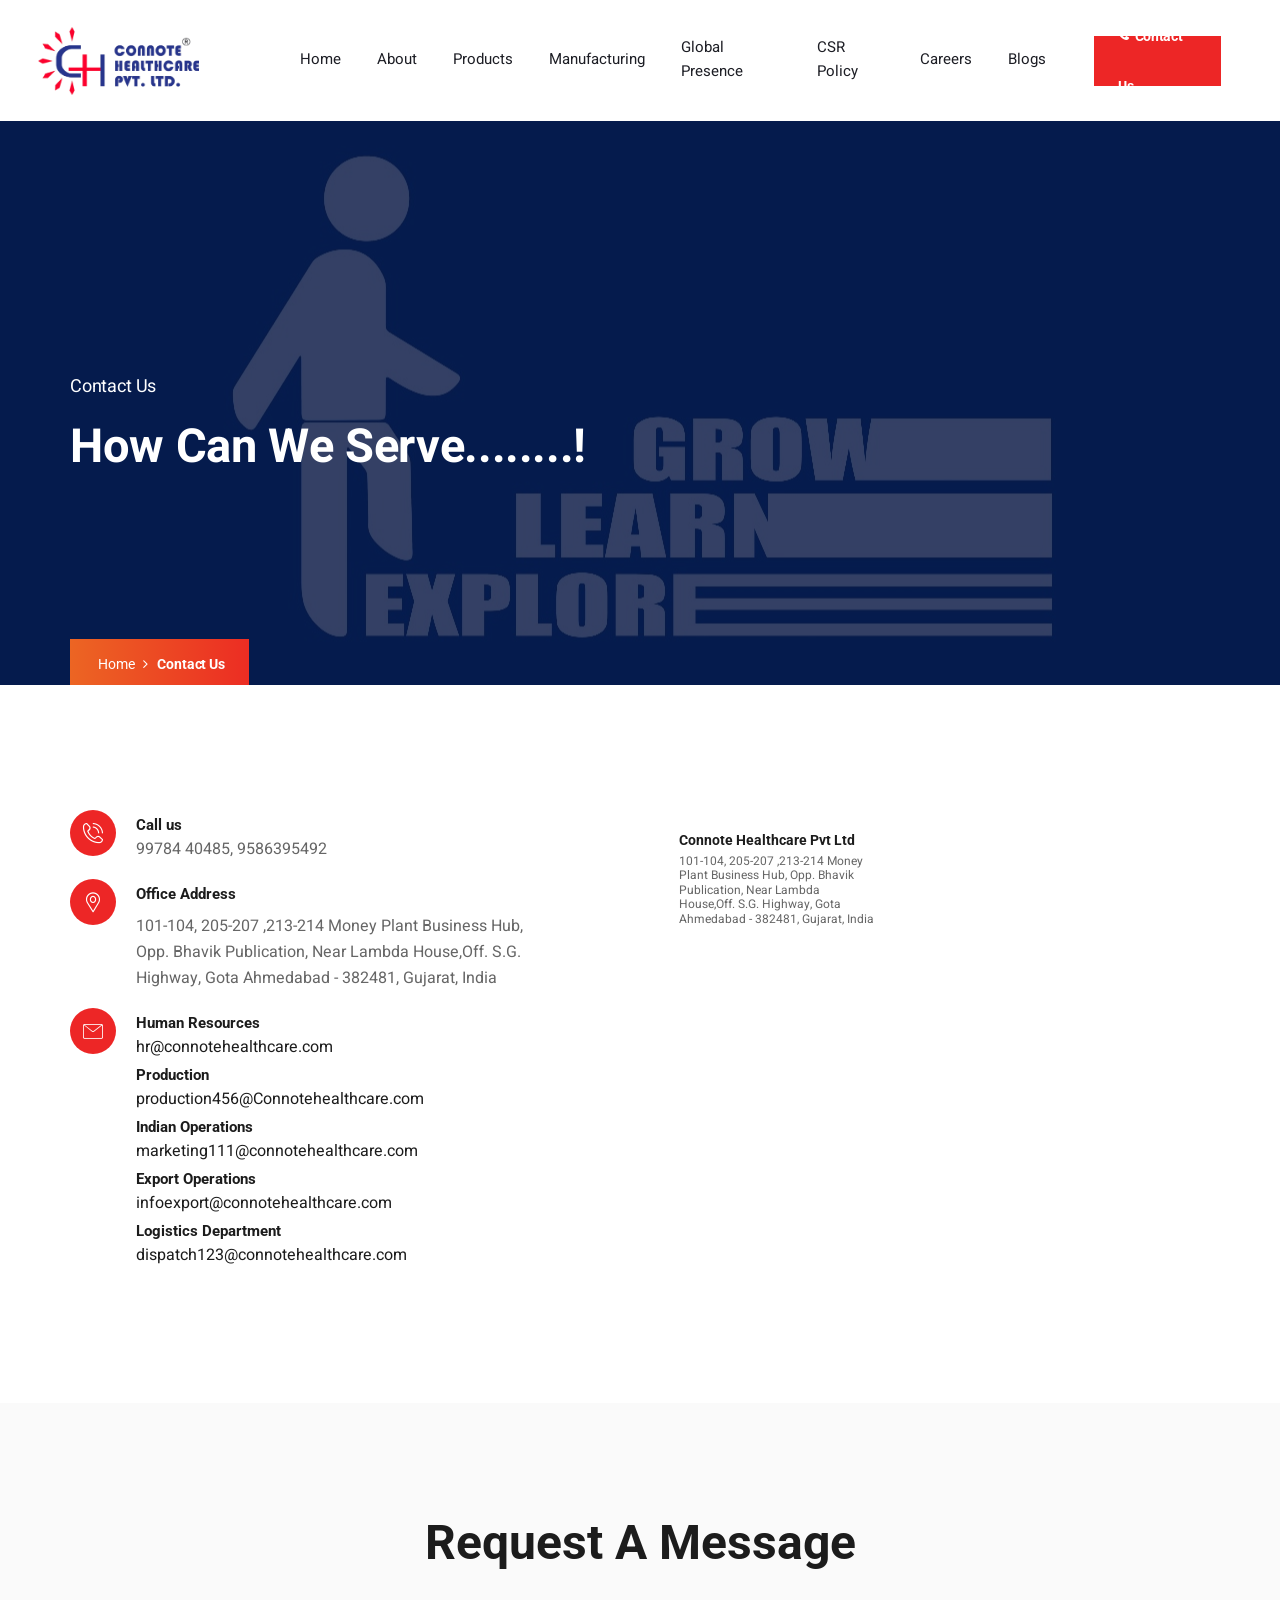
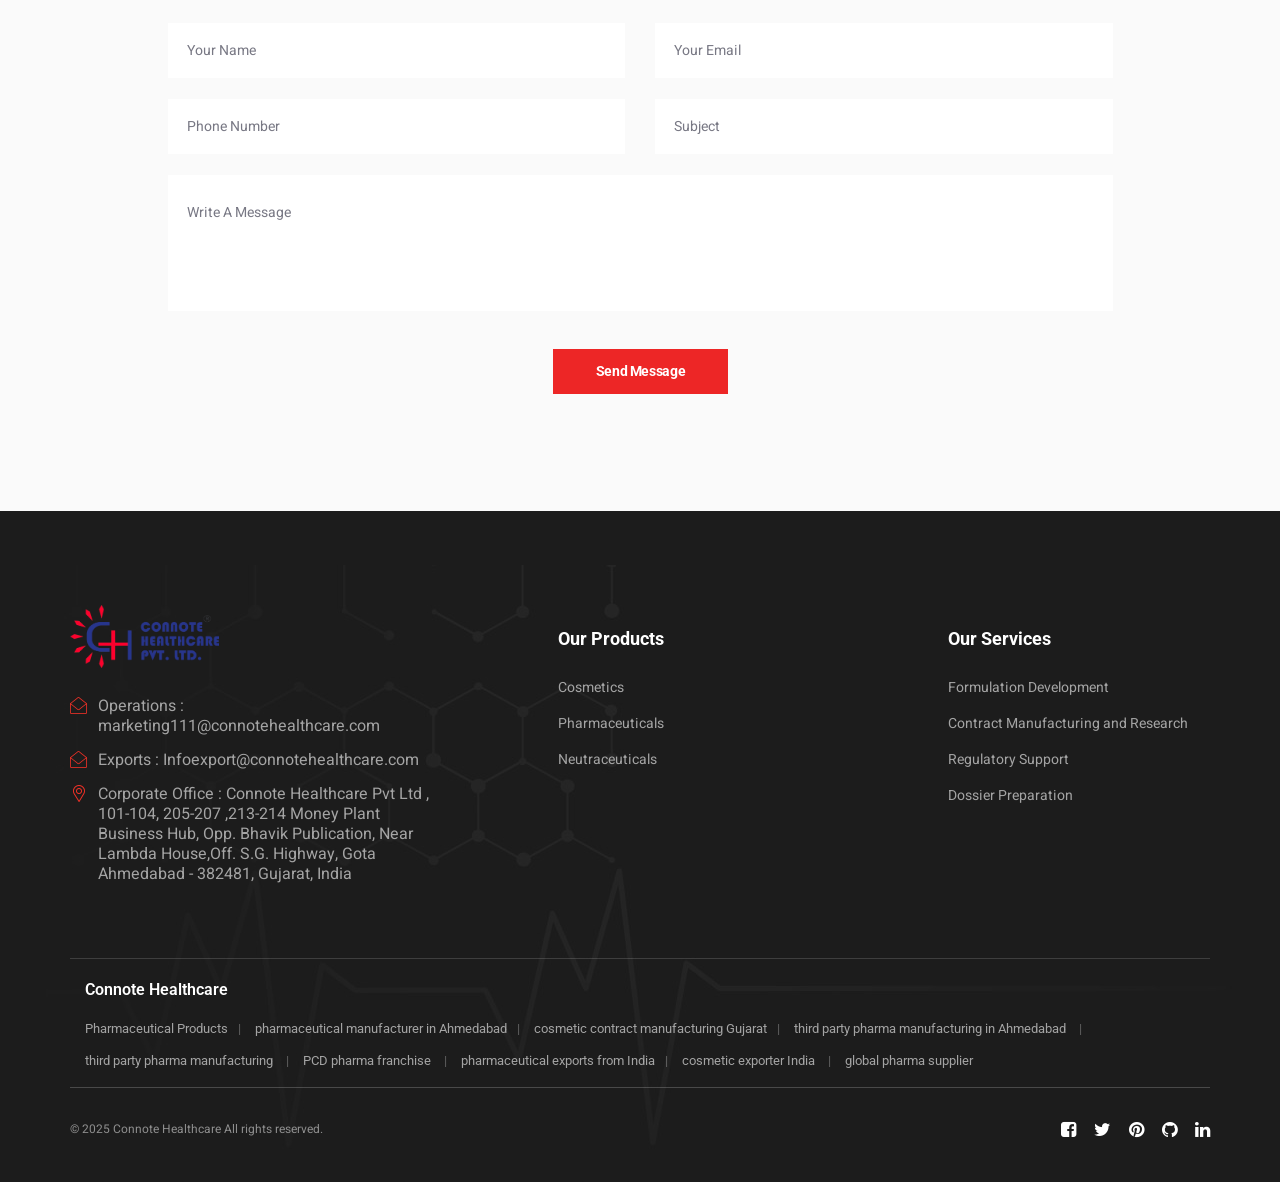
==== commit 0e61ba05: "Update phone number: 9978433182 -> 99784 40485" ====
--- a/contact.html
+++ b/contact.html
@@ -209,7 +209,7 @@
               <div class="iconBox04">
                 <i class="laf-P86WG101"></i>
                 <h5>Call us</h5>
-                <p>9978433182, 9586395492</p>
+                <p>99784 40485, 9586395492</p>
               </div>
               <div class="iconBox04 ib04Address">
                 <i class="laf-A8AIr201"></i>
